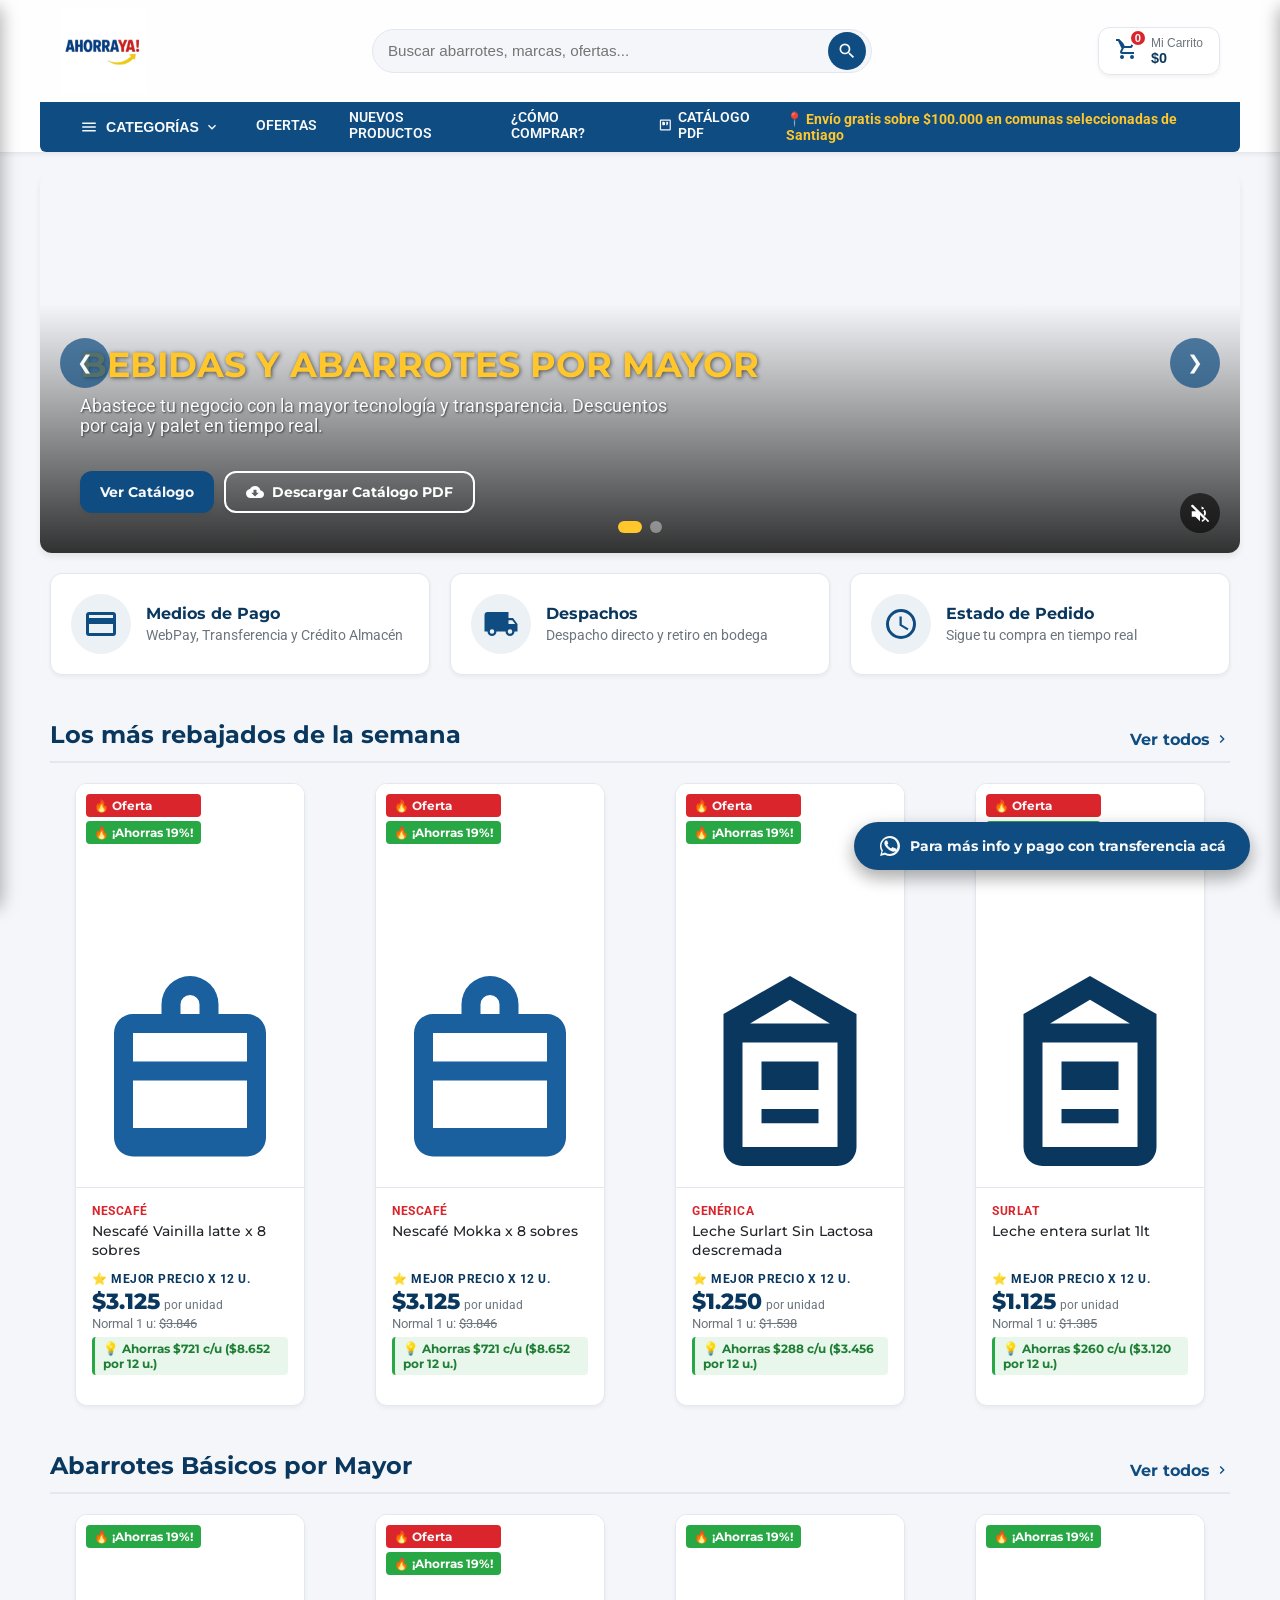
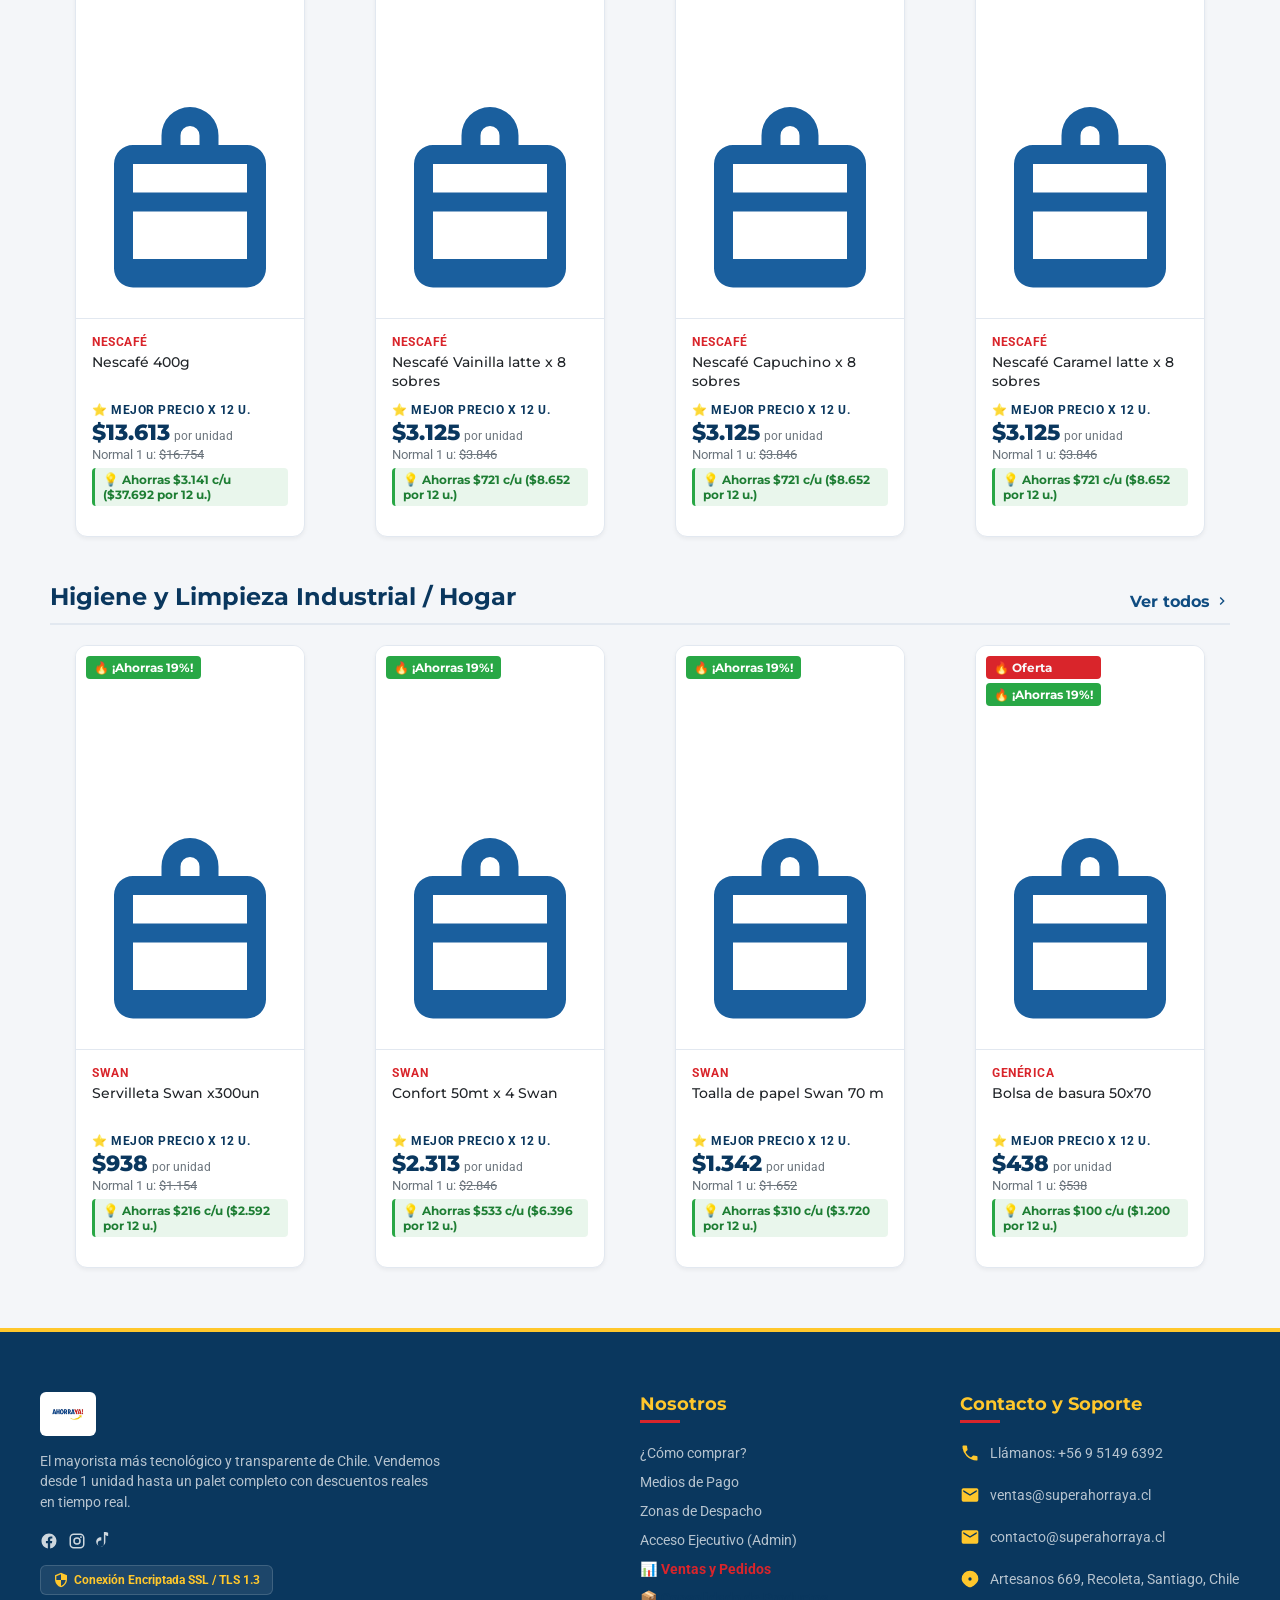
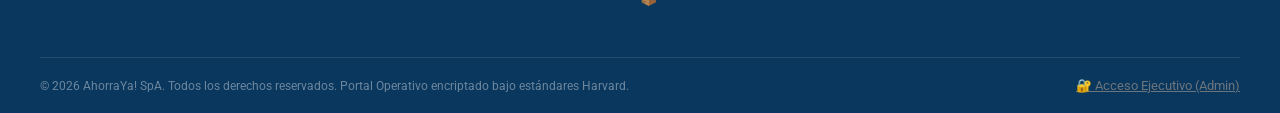
==== OneDrive - Falabella/Escritorio/ahorraya/index.html @ b7a32435 "Actualizacion AhorraYa: video sin sonido en loop, logo agrandado, 12 comunas definitivas, botones de" ====
<!DOCTYPE html>
<html lang="es">
<head>
    <meta charset="UTF-8">
    <meta name="viewport" content="width=device-width, initial-scale=1.0">
    <title>AhorraYa! - Abarrotes al por Mayor</title>
    <meta name="description" content="AhorraYa! Compra abarrotes por mayor en Chile. Desde una unidad hasta un palet con precios decrecientes automáticos. La forma más barata de abastecerte.">
    <!-- Google Fonts: Roboto & Montserrat -->
    <link rel="preconnect" href="https://fonts.googleapis.com">
    <link rel="preconnect" href="https://fonts.gstatic.com" crossorigin>
    <link href="https://fonts.googleapis.com/css2?family=Montserrat:wght@400;600;700;800&family=Roboto:wght@300;400;500;700&display=swap" rel="stylesheet">
    <!-- CSS Stylesheet -->
    <link rel="stylesheet" href="style.css">
</head>
<body>

    <!-- STICKY HEADER -->
    <header class="main-header" id="mainHeader">
        <div class="header-top-bar">
            <!-- Brand Logo -->
            <a href="#" class="logo-container" id="brandLogo">
                <img src="logo.jpg" alt="AhorraYa Logo" class="brand-logo">
            </a>

            <!-- Hamburger Menu for Mobile -->
            <button class="mobile-menu-btn" id="mobileMenuBtn" aria-label="Abrir menú de categorías">
                <svg viewBox="0 0 24 24" width="24" height="24">
                    <path fill="currentColor" d="M3,6H21V8H3V6M3,11H21V13H3V11M3,16H21V18H3V16Z" />
                </svg>
            </button>

            <!-- Search Bar -->
            <div class="search-container">
                <form id="searchForm" class="search-form" onsubmit="event.preventDefault();">
                    <input type="text" id="searchInput" class="search-input" placeholder="Buscar abarrotes, marcas, ofertas..." autocomplete="off">
                    <button type="button" id="clearSearchBtn" class="clear-search-btn" aria-label="Limpiar búsqueda" style="display: none;">
                        &times;
                    </button>
                    <button type="submit" class="search-btn" aria-label="Buscar">
                        <svg viewBox="0 0 24 24" width="20" height="20">
                            <path fill="currentColor" d="M9.5,3A6.5,6.5 0 0,1 16,9.5C16,11.11 15.41,12.59 14.44,13.73L14.71,14H15.5L20.5,19L19,20.5L14,15.5V14.71L13.73,14.44C12.59,15.41 11.11,16 9.5,16A6.5,6.5 0 0,1 3,9.5A6.5,6.5 0 0,1 9.5,3M9.5,5C7,5 5,7 5,9.5C5,12 7,14 9.5,14C12,14 14,12 14,9.5C14,7 12,5 9.5,5Z" />
                        </svg>
                    </button>
                </form>
            </div>

            <!-- Header Action Controls -->
            <div class="header-actions">
                <!-- Cart Widget -->
                <button class="cart-trigger-btn" id="cartTriggerBtn" aria-label="Ver carrito">
                    <div class="cart-icon-wrapper">
                        <svg viewBox="0 0 24 24" width="24" height="24">
                            <path fill="currentColor" d="M17,18A2,2 0 0,1 19,20A2,2 0 0,1 17,22A2,2 0 0,1 15,20A2,2 0 0,1 17,18M7,18A2,2 0 0,1 9,20A2,2 0 0,1 7,22A2,2 0 0,1 5,20A2,2 0 0,1 7,18M7.2,14.63L7.17,14.56L9,11H15.55C16.3,11 17,10.59 17.3,10L21.08,3.15L19.34,2.2L15.55,9H9.7L8.38,6.2L4.27,2H1V4H3L6.6,11.59L5.25,14.04C5.1,14.33 5,14.65 5,15A2,2 0 0,0 7,17H19V15H7.42C7.29,15 7.17,14.89 7.2,14.63Z" />
                        </svg>
                        <span class="cart-badge" id="cartBadge">0</span>
                    </div>
                    <div class="cart-info-text">
                        <span class="cart-label">Mi Carrito</span>
                        <span class="cart-total-header" id="cartTotalHeader">$0</span>
                    </div>
                </button>
            </div>
        </div>

        <!-- Desktop Navigation Bar -->
        <nav class="navigation-bar">
            <div class="nav-links">
                <!-- Dropdown Categories -->
                <div class="nav-dropdown" id="navDropdownCategories">
                    <button class="nav-dropdown-btn" id="categoriesMenuBtn">
                        <svg viewBox="0 0 24 24" width="18" height="18" style="margin-right: 8px;">
                            <path fill="currentColor" d="M3,6H21V8H3V6M3,11H21V13H3V11M3,16H21V18H3V16Z" />
                        </svg>
                        CATEGORÍAS
                        <svg viewBox="0 0 24 24" width="16" height="16" class="dropdown-chevron">
                            <path fill="currentColor" d="M7.41,8.58L12,13.17L16.59,8.58L18,10L12,16L6,10L7.41,8.58Z" />
                        </svg>
                    </button>
                    <!-- Floating Categories Menu -->
                    <div class="dropdown-content" id="categoriesDropdown">
                        <a href="#" data-category="all">Ver Todo</a>
                        <a href="#" data-category="abarrotes">Abarrotes Básicos</a>
                        <a href="#" data-category="liquidos">Bebidas y Líquidos</a>
                        <a href="#" data-category="limpieza">Limpieza e Higiene</a>
                        <a href="#" data-category="lacteos">Lácteos y Fiambrería</a>
                        <a href="#" data-category="conservas">Conservas y Salsas</a>
                    </div>
                </div>

                <a href="#" class="nav-link" id="navLinkOffers" data-view="offers">OFERTAS</a>
                <a href="#" class="nav-link" id="navLinkNew" data-view="new">NUEVOS PRODUCTOS</a>
                <a href="#" class="nav-link" id="navLinkHowToBuy">¿CÓMO COMPRAR?</a>
                <a href="catalogo ahorraya.pdf" class="nav-link" target="_blank" rel="noopener noreferrer" style="display: inline-flex; align-items: center; gap: 5px;">
                    <svg viewBox="0 0 24 24" width="16" height="16" fill="currentColor">
                        <path d="M19 3H5C3.9 3 3 3.9 3 5V19C3 20.1 3.9 21 5 21H19C20.1 21 21 20.1 21 19V5C21 3.9 20.1 3 19 3M19 19H5V5H19V19M11.5 12H8.5V11H10.5V10H8.5V7.5H11.5V12M15.5 10H14.5V11H15.5C16 11 16.5 10.5 16.5 10V7.5C16.5 7 16 6.5 15.5 6.5H13.5V12.5H15.5V10M7 6.5H9.5C10 6.5 10.5 7 10.5 7.5V12.5H7V6.5Z"/>
                    </svg>
                    CATÁLOGO PDF
                </a>
            </div>

            <!-- DYNAMIC EXECUTIVE ADMIN HEADER MENU -->
            <div class="admin-nav-group" id="adminNavGroup" style="display: none;">
                <a href="#" class="nav-link active" id="navLinkAdminOrders">📦 Ver Pedidos</a>
                <a href="#" class="nav-link" id="navLinkAdminSales">📈 Reportes de Ventas</a>
                <a href="#" class="nav-link" id="navLinkAdminConsolidated">📋 Consolidado de Productos</a>
                <button class="btn btn-secondary btn-outline-sm" id="btnHeaderAdminLogout" style="margin-left: 15px; font-size: 0.75rem; border: none; background-color: var(--color-secondary); color: white;">
                    Cerrar Sesión
                </button>
            </div>
 
            <div class="nav-extra-info" id="navExtraInfo" style="display: flex; align-items: center; gap: 15px;">
                <span>📍 Envío gratis sobre $100.000 en comunas seleccionadas de Santiago</span>
            </div>
        </nav>
    </header>

    <!-- MOBILE SIDEBAR CATEGORIES DRAWER -->
    <aside class="mobile-drawer" id="mobileDrawer">
        <div class="drawer-header">
            <h3>Navegación</h3>
            <button class="drawer-close-btn" id="mobileDrawerCloseBtn" aria-label="Cerrar menú">&times;</button>
        </div>
        
        <!-- Standard User Drawer Items -->
        <nav class="drawer-nav" id="drawerNavStandard">
            <!-- Dropdown Categories Menu -->
            <div class="drawer-dropdown">
                <button class="drawer-dropdown-btn" id="drawerCategoriesBtn">
                    CATEGORÍAS
                    <svg viewBox="0 0 24 24" width="16" height="16" class="dropdown-chevron">
                        <path fill="currentColor" d="M7.41,8.58L12,13.17L16.59,8.58L18,10L12,16L6,10L7.41,8.58Z" />
                    </svg>
                </button>
                <div class="drawer-dropdown-content" id="drawerCategoriesContent" style="display: none; flex-direction: column;">
                    <a href="#" data-category="all" class="drawer-item">Ver Todo el Catálogo</a>
                    <a href="#" data-category="abarrotes" class="drawer-item">Abarrotes Básicos</a>
                    <a href="#" data-category="liquidos" class="drawer-item">Bebidas y Líquidos</a>
                    <a href="#" data-category="limpieza" class="drawer-item">Limpieza e Higiene</a>
                    <a href="#" data-category="lacteos" class="drawer-item">Lácteos y Fiambrería</a>
                    <a href="#" data-category="conservas" class="drawer-item">Conservas y Salsas</a>
                </div>
            </div>
            
            <a href="#" class="drawer-item" id="mobileOffersLink">OFERTAS</a>
            <a href="#" class="drawer-item" id="mobileNewLink">NUEVOS PRODUCTOS</a>
            <a href="#" class="drawer-item" id="mobileHowToBuyLink">¿CÓMO COMPRAR?</a>
            <a href="catalogo ahorraya.pdf" class="drawer-item" target="_blank" rel="noopener noreferrer" style="display: flex; align-items: center; gap: 8px;">
                📕 CATÁLOGO PDF
            </a>
        </nav>

        <!-- Admin Executive Drawer Items (Hidden by default) -->
        <nav class="drawer-nav" id="drawerNavAdmin" style="display: none;">
            <div style="padding: 10px 20px; font-size: 0.8rem; font-weight: 700; color: var(--color-primary-light);">
                MODO EJECUTIVO DE VENTAS
            </div>
            <a href="#" class="drawer-item" id="mobileAdminOrdersLink">📦 Gestión de Pedidos</a>
            <a href="#" class="drawer-item" id="mobileAdminSalesLink">📈 Reportes de Ventas</a>
            <a href="#" class="drawer-item" id="mobileAdminConsolidatedLink">📋 Consolidado de Productos</a>
            <hr>
            <a href="#" class="drawer-item" id="mobileAdminLogoutLink" style="color: var(--color-secondary);">👋 Cerrar Sesión</a>
        </nav>
    </aside>
    <div class="drawer-overlay" id="drawerOverlay"></div>

    <!-- MAIN VIEW CONTAINER -->
    <main class="main-content" id="mainContent">

        <!-- 1. HOME VIEW -->
        <section class="view-section active" id="homeView">
            
            <!-- Banner Slider / Carousel -->
            <div class="carousel-container" id="homeCarousel">
                <div class="carousel-track" id="carouselTrack">
                    <!-- Slide 1 (Video Coca-Cola loops) -->
                    <div class="carousel-slide">
                        <video autoplay muted playsinline preload="metadata" class="carousel-video" style="width: 100%; height: 100%; object-fit: cover; display: block;">
                            <source src="cocavideo1.mp4" type="video/mp4">
                            Tu navegador no soporta reproducción de videos.
                        </video>
                        <button class="video-sound-toggle-btn" id="videoSoundToggle" aria-label="Activar Sonido" style="position: absolute; bottom: 20px; right: 20px; z-index: 15; background: rgba(0,0,0,0.6); color: white; border: none; border-radius: 50%; width: 40px; height: 40px; display: flex; align-items: center; justify-content: center; cursor: pointer; transition: var(--transition-fast);">
                            <!-- Mute icon (starts muted) -->
                            <svg id="soundToggleIcon" viewBox="0 0 24 24" width="22" height="22" fill="currentColor">
                                <path d="M3.27,3L2,4.27L7.73,10H3V16H7L12,21V14.27L16.25,18.53C15.58,19.04 14.83,19.46 14,19.7V21.77C15.38,21.44 16.63,20.78 17.68,18.95L20.73,22L22,20.73L4.27,3M14,3.23V5.29C14.93,5.57 15.79,6.06 16.55,6.7L15.06,8.19C14.57,7.88 14.05,7.63 13.5,7.47M16.5,12C16.5,11.23 16.19,10.54 15.69,10.03L17.18,8.54C18.04,9.45 18.5,10.67 18.5,12c0,1.25-.41,2.4-1.12,3.33L15.89,13.84C16.27,13.33 16.5,12.7 16.5,12Z"/>
                            </svg>
                        </button>
                        <div class="carousel-caption">
                            <h2>BEBIDAS Y ABARROTES POR MAYOR</h2>
                            <p>Abastece tu negocio con la mayor tecnología y transparencia. Descuentos por caja y palet en tiempo real.</p>
                            <div class="hero-actions" style="display: flex; gap: 10px; justify-content: center; margin-top: 15px; flex-wrap: wrap;">
                                <button class="btn btn-primary view-products-btn" data-category="all" style="margin: 0;">Ver Catálogo</button>
                                <a href="catalogo ahorraya.pdf" class="btn btn-secondary" target="_blank" rel="noopener noreferrer" style="margin: 0; background-color: transparent; border: 2px solid white; color: white; display: inline-flex; align-items: center; gap: 8px;">
                                    <svg viewBox="0 0 24 24" width="18" height="18" fill="currentColor">
                                        <path d="M19.35 10.04C18.67 6.59 15.64 4 12 4 9.11 4 6.6 5.64 5.35 8.04 2.34 8.36 0 10.91 0 14c0 3.31 2.69 6 6 6h13c2.76 0 5-2.24 5-5 0-2.64-2.05-4.78-4.65-4.96zM17 13l-5 5-5-5h3V9h4v4h3z"/>
                                    </svg>
                                    Descargar Catálogo PDF
                                </a>
                            </div>
                        </div>
                    </div>
                    <!-- Slide 2 -->
                    <div class="carousel-slide">
                        <img src="banner2.jpg" alt="Logística rápida para tu negocio" class="carousel-img" loading="lazy">
                        <div class="carousel-caption">
                            <h2>DESPACHO A TODA LA REGIÓN</h2>
                            <p>Envíos express en 24/48 horas directamente a tu almacén o domicilio.</p>
                            <button class="btn btn-secondary" id="infoDespachoBtn">Más Información</button>
                        </div>
                    </div>
                </div>
                <!-- Navigation Arrows -->
                <button class="carousel-arrow prev" id="carouselPrevBtn" aria-label="Imagen anterior">&#10094;</button>
                <button class="carousel-arrow next" id="carouselNextBtn" aria-label="Siguiente imagen">&#10095;</button>
                <!-- Indicators -->
                <div class="carousel-indicators" id="carouselIndicators">
                    <span class="indicator active" data-index="0"></span>
                    <span class="indicator" data-index="1"></span>
                </div>
            </div>

            <!-- Content Quick Info Blocks -->
            <div class="info-blocks-grid">
                <div class="info-card ripple" id="blockPayments">
                    <div class="info-card-icon">
                        <svg viewBox="0 0 24 24" width="36" height="36" fill="currentColor">
                            <path d="M20,8H4V6H20M20,18H4V12H20M20,4H4C2.89,4 2,4.89 2,6V18A2,2 0 0,0 4,20H20A2,2 0 0,0 22,18V6C22,4.89 21.1,4 20,4Z" />
                        </svg>
                    </div>
                    <div class="info-card-text">
                        <h4>Medios de Pago</h4>
                        <p>WebPay, Transferencia y Crédito Almacén</p>
                    </div>
                </div>
                
                <div class="info-card ripple" id="blockDelivery">
                    <div class="info-card-icon">
                        <svg viewBox="0 0 24 24" width="36" height="36" fill="currentColor">
                            <path d="M20,8H17V4H3C1.89,4 1,4.89 1,6V17H3A3,3 0 0,0 6,20A3,3 0 0,0 9,17H15A3,3 0 0,0 18,20A3,3 0 0,0 21,17H23V12L20,8M6,18.5A1.5,1.5 0 0,1 4.5,17A1.5,1.5 0 0,1 6,15.5A1.5,1.5 0 0,1 7.5,17A1.5,1.5 0 0,1 6,18.5M17,12V9.5H19.5L21.47,12H17M18,18.5A1.5,1.5 0 0,1 16.5,17A1.5,1.5 0 0,1 18,15.5A1.5,1.5 0 0,1 19.5,17A1.5,1.5 0 0,1 18,18.5Z" />
                        </svg>
                    </div>
                    <div class="info-card-text">
                        <h4>Despachos</h4>
                        <p>Despacho directo y retiro en bodega</p>
                    </div>
                </div>

                <div class="info-card ripple" id="blockOrderStatus">
                    <div class="info-card-icon">
                        <svg viewBox="0 0 24 24" width="36" height="36" fill="currentColor">
                            <path d="M12,2A10,10 0 0,0 2,12A10,10 0 0,0 12,22A10,10 0 0,0 22,12A10,10 0 0,0 12,2M12,4A8,8 0 0,1 20,12A8,8 0 0,1 12,20A8,8 0 0,1 4,12A8,8 0 0,1 12,4M12.5,7V12.25L17,14.92L16.25,16.15L11,13V7H12.5Z" />
                        </svg>
                    </div>
                    <div class="info-card-text">
                        <h4>Estado de Pedido</h4>
                        <p>Sigue tu compra en tiempo real</p>
                    </div>
                </div>
            </div>

            <!-- Campaign / Ofertas Section -->
            <section class="home-product-shelf" id="shelfOffers">
                <div class="shelf-header">
                    <div class="shelf-title">
                        <h2>Los más rebajados de la semana</h2>
                    </div>
                    <a href="#" class="btn-text-link view-all-link" data-filter="offers">
                        Ver todos
                        <svg viewBox="0 0 24 24" width="16" height="16"><path fill="currentColor" d="M8.59,16.58L13.17,12L8.59,7.41L10,6L16,12L10,18L8.59,16.58Z"/></svg>
                    </a>
                </div>
                <div class="product-grid" id="offersGrid">
                    <!-- Dynamic Product Cards -->
                </div>
            </section>

            <!-- Category 1 Shelf (Abarrotes Básicos) -->
            <section class="home-product-shelf" id="shelfAbarrotes">
                <div class="shelf-header">
                    <div class="shelf-title">
                        <h2>Abarrotes Básicos por Mayor</h2>
                    </div>
                    <a href="#" class="btn-text-link view-all-link" data-category="abarrotes">
                        Ver todos
                        <svg viewBox="0 0 24 24" width="16" height="16"><path fill="currentColor" d="M8.59,16.58L13.17,12L8.59,7.41L10,6L16,12L10,18L8.59,16.58Z"/></svg>
                    </a>
                </div>
                <div class="product-grid" id="abarrotesGrid">
                    <!-- Dynamic Product Cards -->
                </div>
            </section>

            <!-- Category 2 Shelf (Limpieza e Higiene) -->
            <section class="home-product-shelf" id="shelfLimpieza">
                <div class="shelf-header">
                    <div class="shelf-title">
                        <h2>Higiene y Limpieza Industrial / Hogar</h2>
                    </div>
                    <a href="#" class="btn-text-link view-all-link" data-category="limpieza">
                        Ver todos
                        <svg viewBox="0 0 24 24" width="16" height="16"><path fill="currentColor" d="M8.59,16.58L13.17,12L8.59,7.41L10,6L16,12L10,18L8.59,16.58Z"/></svg>
                    </a>
                </div>
                <div class="product-grid" id="limpiezaGrid">
                    <!-- Dynamic Product Cards -->
                </div>
            </section>
        </section>

        <!-- 2. PRODUCT LIST PAGE (PLP) VIEW -->
        <section class="view-section" id="plpView">
            <div class="plp-layout">
                <!-- Filters Sidebar -->
                <aside class="plp-sidebar" id="plpSidebar">
                    <div class="sidebar-header">
                        <h3>Filtros</h3>
                        <button class="btn btn-outline-sm" id="btnResetFilters">Limpiar Todo</button>
                    </div>

                    <!-- Filter Group: Availability -->
                    <div class="filter-group">
                        <button class="filter-group-header">
                            <span>Disponibilidad</span>
                            <svg class="chevron" viewBox="0 0 24 24" width="20" height="20"><path fill="currentColor" d="M7.41,8.58L12,13.17L16.59,8.58L18,10L12,16L6,10L7.41,8.58Z"/></svg>
                        </button>
                        <div class="filter-group-content">
                            <label class="filter-checkbox-label">
                                <input type="checkbox" name="availability" value="stock" checked>
                                <span class="checkbox-box"></span>
                                En Stock (Disponible Ya)
                            </label>
                            <label class="filter-checkbox-label">
                                <input type="checkbox" name="availability" value="order">
                                <span class="checkbox-box"></span>
                                Bajo Pedido (3-5 días)
                            </label>
                        </div>
                    </div>

                    <!-- Filter Group: Brand -->
                    <div class="filter-group">
                        <button class="filter-group-header">
                            <span>Marcas</span>
                            <svg class="chevron" viewBox="0 0 24 24" width="20" height="20"><path fill="currentColor" d="M7.41,8.58L12,13.17L16.59,8.58L18,10L12,16L6,10L7.41,8.58Z"/></svg>
                        </button>
                        <div class="filter-group-content" id="brandFiltersContainer">
                            <!-- Populated dynamically -->
                        </div>
                    </div>

                    <!-- Filter Group: Customer Type -->
                    <div class="filter-group">
                        <button class="filter-group-header">
                            <span>Tipo de Cliente</span>
                            <svg class="chevron" viewBox="0 0 24 24" width="20" height="20"><path fill="currentColor" d="M7.41,8.58L12,13.17L16.59,8.58L18,10L12,16L6,10L7.41,8.58Z"/></svg>
                        </button>
                        <div class="filter-group-content">
                            <label class="filter-checkbox-label">
                                <input type="checkbox" name="clientType" value="minorista" checked>
                                <span class="checkbox-box"></span>
                                Minorista / Almacén
                            </label>
                            <label class="filter-checkbox-label">
                                <input type="checkbox" name="clientType" value="mayorista" checked>
                                <span class="checkbox-box"></span>
                                Distribuidor / Mayorista
                            </label>
                        </div>
                    </div>

                    <!-- Filter Group: Product Type -->
                    <div class="filter-group">
                        <button class="filter-group-header">
                            <span>Tipo de Producto</span>
                            <svg class="chevron" viewBox="0 0 24 24" width="20" height="20"><path fill="currentColor" d="M7.41,8.58L12,13.17L16.59,8.58L18,10L12,16L6,10L7.41,8.58Z"/></svg>
                        </button>
                        <div class="filter-group-content">
                            <label class="filter-checkbox-label">
                                <input type="checkbox" name="productTypeFilter" value="Alimentos">
                                <span class="checkbox-box"></span>
                                Alimentos
                            </label>
                            <label class="filter-checkbox-label">
                                <input type="checkbox" name="productTypeFilter" value="Líquidos">
                                <span class="checkbox-box"></span>
                                Líquidos
                            </label>
                            <label class="filter-checkbox-label">
                                <input type="checkbox" name="productTypeFilter" value="Limpieza">
                                <span class="checkbox-box"></span>
                                Limpieza
                            </label>
                            <label class="filter-checkbox-label">
                                <input type="checkbox" name="productTypeFilter" value="Lácteos">
                                <span class="checkbox-box"></span>
                                Lácteos
                            </label>
                            <label class="filter-checkbox-label">
                                <input type="checkbox" name="productTypeFilter" value="Conservas">
                                <span class="checkbox-box"></span>
                                Conservas
                            </label>
                        </div>
                    </div>

                    <!-- Filter Group: Categories -->
                    <div class="filter-group">
                        <button class="filter-group-header">
                            <span>Categorías</span>
                            <svg class="chevron" viewBox="0 0 24 24" width="20" height="20"><path fill="currentColor" d="M7.41,8.58L12,13.17L16.59,8.58L18,10L12,16L6,10L7.41,8.58Z"/></svg>
                        </button>
                        <div class="filter-group-content">
                            <label class="filter-checkbox-label">
                                <input type="checkbox" name="categoryFilter" value="abarrotes">
                                <span class="checkbox-box"></span>
                                Abarrotes Básicos
                            </label>
                            <label class="filter-checkbox-label">
                                <input type="checkbox" name="categoryFilter" value="liquidos">
                                <span class="checkbox-box"></span>
                                Bebidas y Líquidos
                            </label>
                            <label class="filter-checkbox-label">
                                <input type="checkbox" name="categoryFilter" value="limpieza">
                                <span class="checkbox-box"></span>
                                Higiene y Limpieza
                            </label>
                            <label class="filter-checkbox-label">
                                <input type="checkbox" name="categoryFilter" value="lacteos">
                                <span class="checkbox-box"></span>
                                Lácteos y Fiambrería
                            </label>
                            <label class="filter-checkbox-label">
                                <input type="checkbox" name="categoryFilter" value="conservas">
                                <span class="checkbox-box"></span>
                                Conservas y Salsas
                            </label>
                        </div>
                    </div>
                </aside>

                <!-- Product Grid Content Area -->
                <div class="plp-content">
                    <div class="plp-title-bar">
                        <h2 id="plpTitle">Catálogo Completo</h2>
                        
                        <div class="plp-sorting-widgets">
                            <div class="sort-selector">
                                <button class="btn btn-outline-sm mobile-filter-trigger" id="mobileFilterTrigger" aria-label="Filtrar productos">
                                    <svg viewBox="0 0 24 24" width="20" height="20">
                                        <path fill="currentColor" d="M3 17v2h6v-2H3zM3 5v2h10V5H3zm10 16v-2h8v-2h-8v-2h-2v6h2zM7 9v2H3v2h4v2h2V9H7zm14 4v-2H11v2h10zm-6-4h2V7h4V5h-4V3h-2v6z" />
                                    </svg>
                                </button>
                                <div class="sort-select-wrapper" style="display: flex; align-items: center; gap: 8px;">
                                    <label for="sortBySelect">Ordenar Por</label>
                                    <select id="sortBySelect" class="sort-select">
                                        <option value="popularity">Más Vendidos</option>
                                        <option value="price-asc">Precio: Menor a Mayor</option>
                                        <option value="price-desc">Precio: Mayor a Menor</option>
                                        <option value="name-asc">Nombre: A - Z</option>
                                    </select>
                                </div>
                            </div>
                            <span class="product-count" id="productCount">Mostrando 0 productos</span>
                        </div>
                    </div>

                    <!-- Main grid of products on PLP -->
                    <div class="product-grid plp-grid" id="plpGrid">
                        <!-- Dynamic Product Cards -->
                    </div>
                    
                    <!-- Search feedback state when no results -->
                    <div class="no-results-state" id="noResultsState" style="display: none;">
                        <svg viewBox="0 0 24 24" width="80" height="80" fill="var(--color-text-muted)">
                            <path d="M15.5,14h-.79l-.28-.27C15.41,12.59,16,11.11,16,9.5A6.5,6.5,0,1,0,9.5,16c1.61,0,3.09-.59,4.23-1.57l.27.28v.79l5,4.99L20.49,19l-4.99-5Zm-6,0C7.01,14,5,11.99,5,9.5S7.01,5,9.5,5,14,7.01,14,9.5,11.99,14,9.5,14Z" />
                        </svg>
                        <h3>No encontramos resultados</h3>
                        <p>Intenta buscando con palabras clave similares o limpia los filtros activos.</p>
                        <button class="btn btn-primary" id="btnClearSearchAndFilters">Ver Todo el Catálogo</button>
                    </div>
                </div>
            </div>
        </section>

        <!-- 3. ADMIN LOGIN VIEW -->
        <section class="view-section" id="adminLoginView">
            <div class="login-wrapper">
                <div class="login-card">
                    <div class="login-header">
                        <svg viewBox="0 0 24 24" width="40" height="40" class="lock-icon">
                            <path fill="currentColor" d="M12,17A2,2 0 0,0 14,15C14,13.89 13.11,13 12,13A2,2 0 0,0 10,15C10,16.11 10.89,17 12,17M18 8H17V6A5,5 0 0,0 12 1A5,5 0 0,0 7 6V8H6A2,2 0 0,0 4 10V20A2,2 0 0,0 6 22H18A2,2 0 0,0 20 20V10A2,2 0 0,0 18 8M9 6A3,3 0 0,1 12 3A3,3 0 0,1 15 6V8H9V6Z"/>
                        </svg>
                        <h2>Acceso Administrativo</h2>
                        <p>Ingrese sus credenciales de ejecutivo de ventas de AhorraYa!</p>
                    </div>
                    
                    <form id="adminLoginForm">
                        <div class="form-group">
                            <label for="adminUser">Usuario</label>
                            <input type="text" id="adminUser" required placeholder="Usuario (Ej: ahorraya)" autocomplete="username">
                        </div>
                        <div class="form-group">
                            <label for="adminPass">Contraseña</label>
                            <input type="password" id="adminPass" required placeholder="••••••" autocomplete="current-password">
                        </div>
                        <div class="login-error-msg" id="loginErrorMsg" style="display: none;">
                            ❌ Credenciales inválidas. Intente nuevamente.
                        </div>
                        <button type="submit" class="btn btn-primary btn-block login-btn">Iniciar Sesión</button>
                        <button type="button" class="btn btn-block btn-back-home" style="margin-top: 10px; background-color: var(--color-bg-light); border: 1px solid var(--color-border); color: var(--color-text-dark);">
                            Volver a la Tienda
                        </button>
                    </form>
                </div>
            </div>
        </section>

        <!-- 4. ADMIN SEPARATE VIEW 1: ORDERS MANAGEMENT -->
        <section class="view-section" id="adminOrdersView">
            <div class="admin-container">
                <!-- Dashboard Header -->
                <div class="admin-topbar">
                    <div class="admin-title">
                        <h2>Portal Mayorista: Pedidos Recibidos</h2>
                        <span>Monitoreo de Órdenes y Logística de Clientes</span>
                    </div>
                    <div class="admin-user-widget">
                        <span class="user-badge">👤 Ejecutivo: <strong class="adminDisplayUser">ahorraya</strong></span>
                        <button class="btn btn-secondary btn-outline-sm btnAdminLogout" style="background-color: var(--color-secondary); color: white; border: none; font-size: 0.75rem;">
                            Cerrar Sesión
                        </button>
                    </div>
                </div>

                <!-- KPI Metric Cards Grid (Same styled KPIs inside each page for consistency) -->
                <div class="admin-kpis-grid">
                    <div class="kpi-card">
                        <div class="kpi-icon money">💵</div>
                        <div class="kpi-text">
                            <span class="kpi-label">Ingresos Totales (Neto)</span>
                            <h3 class="kpi-value kpiRevenue">$0</h3>
                        </div>
                    </div>
                    <div class="kpi-card">
                        <div class="kpi-icon orders">📦</div>
                        <div class="kpi-text">
                            <span class="kpi-label">Pedidos Recibidos</span>
                            <h3 class="kpi-value kpiOrdersCount">0</h3>
                        </div>
                    </div>
                    <div class="kpi-card">
                        <div class="kpi-icon average">📈</div>
                        <div class="kpi-text">
                            <span class="kpi-label">Ticket Promedio (AOV)</span>
                            <h3 class="kpi-value kpiTicketAverage">$0</h3>
                        </div>
                    </div>
                </div>

                <div class="pane-header-action" style="display: flex; justify-content: space-between; align-items: flex-end; flex-wrap: wrap; gap: 15px; margin-bottom: 15px;">
                    <div>
                        <h3>Registro Histórico de Pedidos</h3>
                        <p>Monitoreo en tiempo real del estado de preparación, despacho y entrega.</p>
                    </div>
                    <!-- Order Status Filter Toolbar -->
                    <div class="orders-filter-toolbar" id="ordersFilterToolbar">
                        <button class="filter-tab-btn active" data-status-filter="all">📦 Todos</button>
                        <button class="filter-tab-btn" data-status-filter="preparacion">⏳ En Preparación</button>
                        <button class="filter-tab-btn" data-status-filter="despachado">🚚 Despachados</button>
                        <button class="filter-tab-btn" data-status-filter="entregado">✅ Entregados</button>
                    </div>
                </div>
                
                <div class="table-responsive">
                    <table class="admin-table" id="adminOrdersTable">
                        <thead>
                            <tr>
                                <th>Fecha / Hora</th>
                                <th>ID Pedido</th>
                                <th>Cliente</th>
                                <th>RUT</th>
                                <th>Despacho</th>
                                <th>Total</th>
                                <th>Estado del Pedido</th>
                                <th>Acciones</th>
                            </tr>
                        </thead>
                        <tbody>
                            <!-- Loaded dynamically -->
                        </tbody>
                    </table>
                </div>
            </div>
        </section>

        <!-- 5. ADMIN SEPARATE VIEW 2: SALES ANALYTICS & CHARTS -->
        <section class="view-section" id="adminSalesView">
            <div class="admin-container">
                <!-- Dashboard Header -->
                <div class="admin-topbar">
                    <div class="admin-title">
                        <h2>Portal Mayorista: Reportes y Ventas</h2>
                        <span>Análisis de Facturación y Crecimiento Comercial</span>
                    </div>
                    <div class="admin-user-widget">
                        <span class="user-badge">👤 Ejecutivo: <strong class="adminDisplayUser">ahorraya</strong></span>
                        <button class="btn btn-secondary btn-outline-sm btnAdminLogout" style="background-color: var(--color-secondary); color: white; border: none; font-size: 0.75rem;">
                            Cerrar Sesión
                        </button>
                    </div>
                </div>

                <!-- KPI Metric Cards Grid -->
                <div class="admin-kpis-grid">
                    <div class="kpi-card">
                        <div class="kpi-icon money">💵</div>
                        <div class="kpi-text">
                            <span class="kpi-label">Ingresos Totales (Neto)</span>
                            <h3 class="kpi-value kpiRevenue">$0</h3>
                        </div>
                    </div>
                    <div class="kpi-card">
                        <div class="kpi-icon orders">📦</div>
                        <div class="kpi-text">
                            <span class="kpi-label">Pedidos Recibidos</span>
                            <h3 class="kpi-value kpiOrdersCount">0</h3>
                        </div>
                    </div>
                    <div class="kpi-card">
                        <div class="kpi-icon average">📈</div>
                        <div class="kpi-text">
                            <span class="kpi-label">Ticket Promedio (AOV)</span>
                            <h3 class="kpi-value kpiTicketAverage">$0</h3>
                        </div>
                    </div>
                </div>

                <div class="pane-header-action">
                    <div>
                        <h3>Análisis de Ventas por Período</h3>
                        <p>Visualización en tiempo real de facturación agrupada.</p>
                    </div>
                    <div class="pane-actions">
                        <div class="period-selector">
                            <button class="btn-period active" data-period="day">Diario</button>
                            <button class="btn-period" data-period="week">Semanal</button>
                            <button class="btn-period" data-period="month">Mensual</button>
                            <button class="btn-period" data-period="year">Anual</button>
                        </div>
                        <button class="btn btn-primary" id="btnExportExcel" style="font-size: 0.85rem; height: 36px; padding: 0 16px;">
                            📊 Descargar Reporte Excel (CSV)
                        </button>
                    </div>
                </div>

                <!-- Dynamic Visual Chart (CSS/SVG bars layout) -->
                <div class="chart-outer-container">
                    <h4 id="chartTitle">Ingresos Diarios de Ventas</h4>
                    <div class="chart-wrapper">
                        <div class="chart-y-axis">
                            <span class="axis-lbl" id="chartYMax">$2.0M</span>
                            <span class="axis-lbl" id="chartYMid">$1.0M</span>
                            <span class="axis-lbl">$0</span>
                        </div>
                        <div class="chart-bars-track" id="chartBarsTrack">
                            <!-- Dynamic bars filled by JS -->
                        </div>
                    </div>
                    <div class="chart-x-labels" id="chartXLabels">
                        <!-- X Labels filled by JS -->
                    </div>
                </div>

                <!-- Detailed Sales breakdown summary table -->
                <div class="table-responsive" style="margin-top: 30px;">
                    <table class="admin-table table-summary-sales" id="salesSummaryTable">
                        <thead>
                            <tr>
                                <th>Período</th>
                                <th>N° Operaciones</th>
                                <th>Productos Vendidos</th>
                                <th>Monto Recaudado</th>
                            </tr>
                        </thead>
                        <tbody>
                            <!-- Loaded dynamically -->
                        </tbody>
                    </table>
                </div>
            </div>
        </section>

        <!-- 6. ADMIN SEPARATE VIEW 3: CONSOLIDATED PRODUCTS -->
        <section class="view-section" id="adminConsolidatedView">
            <div class="admin-container">
                <!-- Dashboard Header -->
                <div class="admin-topbar">
                    <div class="admin-title">
                        <h2>Portal Mayorista: Consolidado de Productos</h2>
                        <span>Resumen de Demanda Total de Productos y Volúmenes de Venta</span>
                    </div>
                    <div class="admin-user-widget">
                        <span class="user-badge">👤 Ejecutivo: <strong class="adminDisplayUser">ahorraya</strong></span>
                        <button class="btn btn-secondary btn-outline-sm btnAdminLogout" style="background-color: var(--color-secondary); color: white; border: none; font-size: 0.75rem;">
                            Cerrar Sesión
                        </button>
                    </div>
                </div>

                <!-- KPI Metric Cards Grid -->
                <div class="admin-kpis-grid">
                    <div class="kpi-card">
                        <div class="kpi-icon money">📦</div>
                        <div class="kpi-text">
                            <span class="kpi-label">Productos Distintos Vendidos</span>
                            <h3 class="kpi-value" id="kpiConsolidatedDistinct">0</h3>
                        </div>
                    </div>
                    <div class="kpi-card">
                        <div class="kpi-icon orders">📊</div>
                        <div class="kpi-text">
                            <span class="kpi-label">Total Unidades Solicitadas</span>
                            <h3 class="kpi-value" id="kpiConsolidatedTotalUnits">0</h3>
                        </div>
                    </div>
                    <div class="kpi-card">
                        <div class="kpi-icon average">💵</div>
                        <div class="kpi-text">
                            <span class="kpi-label">Total Ingresos Consolidados</span>
                            <h3 class="kpi-value" id="kpiConsolidatedTotalRevenue">$0</h3>
                        </div>
                    </div>
                </div>

                <!-- Date & Picking Cutoff Toolbar -->
                <div class="pane-header-action" style="background: var(--color-bg-light); padding: 15px 20px; border-radius: var(--border-radius); border: 1px solid var(--color-border); margin-bottom: 20px; display: flex; align-items: center; justify-content: space-between; flex-wrap: wrap; gap: 15px;">
                    <div style="display: flex; align-items: center; gap: 12px; flex-wrap: wrap;">
                        <label for="consolidatedDateInput" style="font-weight: 700; font-size: 0.9rem; color: var(--color-primary-dark); display: flex; align-items: center; gap: 6px;">
                            📅 Fecha de Consolidado:
                        </label>
                        <input type="date" id="consolidatedDateInput" style="padding: 7px 12px; border: 1px solid var(--color-border); border-radius: var(--border-radius-sm); font-size: 0.88rem; font-weight: 600; color: var(--color-text-dark);">
                        <button class="btn btn-outline-sm" id="btnConsolidatedToday" style="font-size: 0.8rem; padding: 6px 12px;">📅 Hoy</button>
                        <button class="btn btn-outline-sm" id="btnConsolidatedAll" style="font-size: 0.8rem; padding: 6px 12px;">🌐 Histórico Total</button>
                    </div>

                    <div style="display: flex; align-items: center; gap: 10px; flex-wrap: wrap;">
                        <button class="btn btn-primary" id="btnGenerateDailyPicking" style="background: linear-gradient(135deg, #16a34a, #15803d); border: none; font-size: 0.85rem; padding: 9px 18px; font-weight: 700; box-shadow: var(--shadow-sm); display: inline-flex; align-items: center; gap: 8px;">
                            📦 Generar Consolidado Diario (Corte 20:00 hrs)
                        </button>
                    </div>
                </div>

                <!-- Active Filter Banner -->
                <div id="consolidatedBanner" style="display: flex; align-items: center; justify-content: space-between; padding: 12px 18px; background: #e0f2fe; border: 1px solid #7dd3fc; border-radius: var(--border-radius-sm); color: #0369a1; font-weight: 700; margin-bottom: 20px; font-size: 0.9rem;">
                    <span id="consolidatedBannerText">📋 Consolidado Diario de Picking: Ventas del día (Corte 20:00 hrs)</span>
                    <span id="consolidatedBannerSub" style="font-size: 0.8rem; font-weight: 500; opacity: 0.9;">Listo para proceso de armado en bodega</span>
                </div>

                <div class="pane-header-action">
                    <div>
                        <h3 id="consolidatedTitleText">Demanda Acumulada de Productos</h3>
                        <p id="consolidatedSubText">Resumen de unidades requeridas para picking y despacho.</p>
                    </div>
                    <div class="pane-actions" style="display: flex; gap: 10px; align-items: center; flex-wrap: wrap;">
                        <input type="text" id="consolidatedSearchInput" placeholder="🔍 Buscar por producto o marca..." style="padding: 8px 12px; border: 1px solid var(--color-border); border-radius: var(--border-radius-sm); font-size: 0.85rem; width: 230px;">
                        <button class="btn btn-secondary" id="btnExportConsolidatedExcel" style="font-size: 0.85rem; height: 36px; padding: 0 16px;">
                            📊 Exportar Consolidado Excel (CSV)
                        </button>
                    </div>
                </div>

                <div class="table-responsive">
                    <table class="admin-table" id="adminConsolidatedTable">
                        <thead>
                            <tr>
                                <th>Marca</th>
                                <th>Producto</th>
                                <th>Categoría</th>
                                <th>Unidades Totales</th>
                                <th>Formato Picking (Cajas / Un.)</th>
                                <th>N° Pedidos</th>
                                <th>Total Venta ($)</th>
                                <th>Estado Picking</th>
                            </tr>
                        </thead>
                        <tbody>
                            <!-- Loaded dynamically -->
                        </tbody>
                    </table>
                </div>
            </div>
        </section>
    </main>

    <!-- SHOPPING CART SIDE DRAWER -->
    <aside class="cart-drawer" id="cartDrawer">
        <div class="cart-drawer-header">
            <h3>Mi Carrito</h3>
            <span class="cart-drawer-count" id="cartDrawerCount">0 productos</span>
            <button class="drawer-close-btn" id="cartDrawerCloseBtn" aria-label="Cerrar carrito">&times;</button>
        </div>
        
        <!-- Cart Items List (Scrollable) -->
        <div class="cart-drawer-body" id="cartDrawerItems">
            <!-- Dynamic Cart Row items -->
            <div class="cart-empty-state" id="cartEmptyState">
                <svg viewBox="0 0 24 24" width="60" height="60" fill="currentColor">
                    <path d="M17,18A2,2 0 0,1 19,20A2,2 0 0,1 17,22A2,2 0 0,1 15,20A2,2 0 0,1 17,18M7,18A2,2 0 0,1 9,20A2,2 0 0,1 7,22A2,2 0 0,1 5,20A2,2 0 0,1 7,18M7.2,14.63L7.17,14.56L9,11H15.55C16.3,11 17,10.59 17.3,10L21.08,3.15L19.34,2.2L15.55,9H9.7L8.38,6.2L4.27,2H1V4H3L6.6,11.59L5.25,14.04C5.1,14.33 5,14.65 5,15A2,2 0 0,0 7,17H19V15H7.42C7.29,15 7.17,14.89 7.2,14.63Z" />
                </svg>
                <p>Tu carrito está vacío</p>
                <button class="btn btn-primary close-cart-and-browse">Comenzar a Comprar</button>
            </div>
        </div>
        
        <!-- Cart Summary & Checkout Footer -->
        <div class="cart-drawer-footer" id="cartDrawerFooter" style="display: none;">
            <div class="summary-row">
                <span>Subtotal</span>
                <span id="cartSubtotal">$0</span>
            </div>
            <div class="summary-row delivery-row">
                <span>Despacho</span>
                <span id="cartDeliveryCost" class="free-badge">Gratis</span>
            </div>
            <div class="summary-row total-row">
                <span>Total</span>
                <span id="cartTotal">$0</span>
            </div>
            
            <button class="btn btn-primary btn-block checkout-btn" id="btnCheckout">
                Proceder al Checkout (WhatsApp)
                <svg viewBox="0 0 24 24" width="18" height="18" style="margin-left: 8px; vertical-align: middle;">
                    <path fill="currentColor" d="M12.004 2C6.48 2 2 6.48 2 12.004c0 1.91.536 3.693 1.47 5.21L2 22l4.928-1.295a9.92 9.92 0 0 0 5.076 1.393c5.524 0 10.004-4.48 10.004-10.004C22.008 6.48 17.528 2 12.004 2zm.004 18.004c-1.657 0-3.21-.443-4.562-1.217l-.328-.188-3.066.804.819-2.991-.207-.33A7.954 7.954 0 0 1 3.5 12c0-4.41 3.589-8 8-8s8 3.59 8 8-3.59 8-8 8zm4.397-6.059c-.24-.12-1.423-.7-1.643-.78-.22-.08-.38-.12-.54.12-.16.24-.62.78-.76.94-.14.16-.28.18-.52.06a7.39 7.39 0 0 1-1.92-1.18c-.89-.793-1.49-1.77-1.66-2.07-.17-.3-.02-.46.13-.58.14-.11.3-.35.45-.53.15-.17.2-.29.3-.47.1-.19.05-.36-.02-.5-.07-.15-.62-1.5-.85-2.05-.23-.55-.48-.47-.66-.48h-.56c-.2 0-.52.07-.79.37-.27.3-1.03 1.01-1.03 2.47s1.07 2.87 1.22 3.07c.15.2 2.11 3.22 5.11 4.52.71.31 1.27.49 1.7.63.72.23 1.37.2 1.89.12.58-.08 1.78-.73 2.03-1.43.25-.7.25-1.29.17-1.42-.08-.13-.28-.21-.52-.33z" />
                </svg>
            </button>
        </div>
    </aside>
    <div class="cart-overlay" id="cartOverlay"></div>

    <!-- FLOATING WHATSAPP BUTTON -->
    <a href="https://wa.me/56951496392?text=Hola%2C%20quisiera%20coordinar%20mi%20pago%20con%20transferencia%20o%20hacer%20una%20consulta." 
       class="whatsapp-float-btn ripple" 
       target="_blank" 
       rel="noopener noreferrer" 
       aria-label="Contactar por WhatsApp">
        <svg viewBox="0 0 24 24" width="24" height="24">
            <path fill="currentColor" d="M12.004 2C6.48 2 2 6.48 2 12.004c0 1.91.536 3.693 1.47 5.21L2 22l4.928-1.295a9.92 9.92 0 0 0 5.076 1.393c5.524 0 10.004-4.48 10.004-10.004C22.008 6.48 17.528 2 12.004 2zm.004 18.004c-1.657 0-3.21-.443-4.562-1.217l-.328-.188-3.066.804.819-2.991-.207-.33A7.954 7.954 0 0 1 3.5 12c0-4.41 3.589-8 8-8s8 3.59 8 8-3.59 8-8 8zm4.397-6.059c-.24-.12-1.423-.7-1.643-.78-.22-.08-.38-.12-.54.12-.16.24-.62.78-.76.94-.14.16-.28.18-.52.06a7.39 7.39 0 0 1-1.92-1.18c-.89-.793-1.49-1.77-1.66-2.07-.17-.3-.02-.46.13-.58.14-.11.3-.35.45-.53.15-.17.2-.29.3-.47.1-.19.05-.36-.02-.5-.07-.15-.62-1.5-.85-2.05-.23-.55-.48-.47-.66-.48h-.56c-.2 0-.52.07-.79.37-.27.3-1.03 1.01-1.03 2.47s1.07 2.87 1.22 3.07c.15.2 2.11 3.22 5.11 4.52.71.31 1.27.49 1.7.63.72.23 1.37.2 1.89.12.58-.08 1.78-.73 2.03-1.43.25-.7.25-1.29.17-1.42-.08-.13-.28-.21-.52-.33z" />
        </svg>
        <span>Para más info y pago con transferencia acá</span>
    </a>

    <!-- SITE FOOTER -->
    <footer class="site-footer">
        <div class="footer-main-grid">
            <!-- Brand Section -->
            <div class="footer-col brand-col">
                <img src="logo.jpg" alt="AhorraYa Logo" class="footer-logo">
                <p>El mayorista más tecnológico y transparente de Chile. Vendemos desde 1 unidad hasta un palet completo con descuentos reales en tiempo real.</p>
                <div class="footer-social-links" style="display: flex; gap: 10px; margin: 15px 0;">
                    <a href="https://www.facebook.com/profile.php?id=61581413141100&amp;sk=reels_tab" target="_blank" rel="noopener noreferrer" class="social-nav-link" aria-label="Facebook">
                        <svg viewBox="0 0 24 24" width="18" height="18" fill="currentColor">
                            <path d="M12 2.04C6.5 2.04 2 6.53 2 12.06C2 17.06 5.66 21.21 10.44 21.96V14.96H7.9V12.06H10.44V9.85C10.44 7.34 11.93 5.96 14.22 5.96C15.31 5.96 16.45 6.15 16.45 6.15V8.62H15.19C13.95 8.62 13.56 9.39 13.56 10.18V12.06H16.34L15.89 14.96H13.56V21.96A10 10 0 0 0 22 12.06C22 6.53 17.5 2.04 12 2.04Z"/>
                        </svg>
                    </a>
                    <a href="https://www.instagram.com/supermercadoahorraya?igsh=MXJzMm43anNlZDczZA==" target="_blank" rel="noopener noreferrer" class="social-nav-link" aria-label="Instagram">
                        <svg viewBox="0 0 24 24" width="18" height="18" fill="currentColor">
                            <path d="M7.8,2H16.2C19.4,2 22,4.6 22,7.8V16.2A5.8,5.8 0 0,1 16.2,22H7.8C4.6,22 2,19.4 2,16.2V7.8A5.8,5.8 0 0,1 7.8,2M7.6,4A3.6,3.6 0 0,0 4,7.6V16.4A3.6,3.6 0 0,0 7.6,20H16.4A3.6,3.6 0 0,0 20,16.4V7.6A3.6,3.6 0 0,0 16.4,4H7.6M12,7A5,5 0 0,1 17,12A5,5 0 0,1 12,17A5,5 0 0,1 7,12A5,5 0 0,1 12,7M12,9A3,3 0 0,0 9,12A3,3 0 0,0 12,15A3,3 0 0,0 15,12A3,3 0 0,0 12,9M17.25,5.5A1.25,1.25 0 0,1 18.5,6.75A1.25,1.25 0 0,1 17.25,8A1.25,1.25 0 0,1 16,6.75A1.25,1.25 0 0,1 17.25,5.5Z"/>
                        </svg>
                    </a>
                    <a href="https://www.tiktok.com/@supermercadoahorraya" target="_blank" rel="noopener noreferrer" class="social-nav-link" aria-label="TikTok">
                        <svg viewBox="0 0 24 24" width="18" height="18" fill="currentColor">
                            <path d="M12.525.02c1.31 0 2.57.37 3.66 1.05v4.2a6.37 6.37 0 0 1-3.66-1.12v8.94c0 3.39-2.75 6.13-6.13 6.13a6.13 6.13 0 0 1-6.13-6.13c0-3.38 2.75-6.13 6.13-6.13.23 0 .46.01.68.04V11.2c-.22-.02-.45-.03-.68-.03a4.13 4.13 0 0 0-4.13 4.13c0 2.28 1.85 4.13 4.13 4.13a4.13 4.13 0 0 0 4.13-4.13V0h5.02z"/>
                        </svg>
                    </a>
                </div>
                <div class="cyber-badge">
                    <svg viewBox="0 0 24 24" width="16" height="16" style="vertical-align: middle; margin-right: 5px;">
                        <path fill="currentColor" d="M12,12H19C18.47,16.11 15.72,19.78 12,20.92V12H5V6.3L12,3.19M12,1L3,5V11C3,16.55 6.84,21.74 12,23C17.16,21.74 21,16.55 21,11V5L12,1Z" />
                    </svg>
                    Conexión Encriptada SSL / TLS 1.3
                </div>
            </div>

            <!-- Links Sections -->
            <div class="footer-col">
                <h3>Nosotros</h3>
                <ul>
                    <li><a href="#" class="btn-how-to-buy-trigger">¿Cómo comprar?</a></li>
                    <li><a href="#" id="footerLinkPayments">Medios de Pago</a></li>
                    <li><a href="#" id="footerLinkDelivery">Zonas de Despacho</a></li>
                    <li><a href="#" id="footerLinkAdmin">Acceso Ejecutivo (Admin)</a></li>
                    <li><a href="#" id="footerLinkAdminVentas" style="font-weight: 700; color: var(--color-secondary);">📊 Ventas y Pedidos</a></li>
                    <li><a href="#" id="footerLinkAdminConsolidado" style="font-weight: 700; color: var(--color-primary-dark);">📦 Consolidado de Productos</a></li>
                </ul>
            </div>

            <!-- Contact & Action Section -->
            <div class="footer-col contact-col">
                <h3>Contacto y Soporte</h3>
                <ul class="contact-links">
                    <li>
                        <a href="tel:+56951496392" class="contact-item">
                            <span class="icon">
                                <svg viewBox="0 0 24 24" width="20" height="20"><path fill="currentColor" d="M6.62,10.79C8.06,13.62 10.38,15.94 13.21,17.38L15.41,15.18C15.69,14.9 16.08,14.82 16.43,14.93C17.55,15.3 18.75,15.5 20,15.5A1,1 0 0,1 21,16.5V20A1,1 0 0,1 20,21A17,17 0 0,1 3,4A1,1 0 0,1 4,3H7.5A1,1 0 0,1 8.5,4C8.5,5.25 8.7,6.45 9.07,7.57C9.18,7.92 9.1,8.31 8.82,8.59L6.62,10.79Z"/></svg>
                            </span>
                            <span>Llámanos: +56 9 5149 6392</span>
                        </a>
                    </li>
                    <li>
                        <a href="mailto:ventas@superahorraya.cl" class="contact-item">
                            <span class="icon">
                                <svg viewBox="0 0 24 24" width="20" height="20"><path fill="currentColor" d="M20,4H4C2.89,4 2,4.89 2,6V18A2,2 0 0,0 4,20H20A2,2 0 0,0 22,18V6C22,4.89 21.1,4 20,4M20,8L12,13L4,8V6L12,11L20,6V8Z"/></svg>
                            </span>
                            <span>ventas@superahorraya.cl</span>
                        </a>
                    </li>
                    <li>
                        <a href="mailto:contacto@superahorraya.cl" class="contact-item">
                            <span class="icon">
                                <svg viewBox="0 0 24 24" width="20" height="20"><path fill="currentColor" d="M20,4H4C2.89,4 2,4.89 2,6V18A2,2 0 0,0 4,20H20A2,2 0 0,0 22,18V6C22,4.89 21.1,4 20,4M20,8L12,13L4,8V6L12,11L20,6V8Z"/></svg>
                            </span>
                            <span>contacto@superahorraya.cl</span>
                        </a>
                    </li>
                    <li>
                        <a href="https://maps.google.com/?q=Artesanos+669,+Recoleta,+Santiago" target="_blank" rel="noopener noreferrer" id="footerAddressBtn" class="contact-item">
                            <span class="icon">
                                <svg viewBox="0 0 24 24" width="20" height="20"><path fill="currentColor" d="M12,2A10,10 0 0,0 2,12C2,16.58 9,22 12,22C15,22 22,16.58 22,12A10,10 0 0,0 12,2M12,14A2,2 0 1,1 14,12A2,2 0 0,1 12,14Z"/></svg>
                            </span>
                            <span>Artesanos 669, Recoleta, Santiago, Chile</span>
                        </a>
                    </li>
                </ul>
            </div>
        </div>

        <div class="footer-bottom" style="display: flex; justify-content: space-between; align-items: center; flex-wrap: wrap; gap: 10px;">
            <p>&copy; 2026 AhorraYa! SpA. Todos los derechos reservados. Portal Operativo encriptado bajo estándares Harvard.</p>
            <a href="#" id="footerLinkAdminBottom" style="font-size: 0.8rem; color: var(--color-text-muted); text-decoration: underline; transition: var(--transition-fast);">🔐 Acceso Ejecutivo (Admin)</a>
        </div>
    </footer>

    <!-- ================= MODALS ================= -->

    <!-- Modal 1: ¿Cómo Comprar? -->
    <div class="modal-overlay" id="modalHowToBuy">
        <div class="modal-card">
            <div class="modal-header">
                <h3>¿Cómo Comprar en AhorraYa!?</h3>
                <button class="modal-close-btn">&times;</button>
            </div>
            <div class="modal-body">
                <ol class="how-to-steps">
                    <li>
                        <div class="step-num">1</div>
                        <div class="step-text">
                            <strong>Navega y Elige:</strong> Explora nuestras categorías y agrega productos a tu carrito.
                        </div>
                    </li>
                    <li>
                        <div class="step-num">2</div>
                        <div class="step-text">
                            <strong>Ahorra por Volumen:</strong> Ajusta las cantidades. Verás cómo el precio unitario baja automáticamente al alcanzar 12 unidades (Caja) o 24 unidades (Palet).
                        </div>
                    </li>
                    <li>
                        <div class="step-num">3</div>
                        <div class="step-text">
                            <strong>Checkout WhatsApp:</strong> Haz clic en "Proceder al Checkout". Completa tus datos de envío y el sistema formateará tu pedido completo en un mensaje de WhatsApp y registrará tu orden en nuestro panel de control.
                        </div>
                    </li>
                </ol>
                <div class="modal-alert-box">
                    💡 <strong>Tip Comercial:</strong> Consigue despacho gratis en compras totales superiores a $100.000.
                </div>
                
                <div style="margin-top: 20px; border-top: 1px solid var(--color-border); padding-top: 15px;">
                    <strong style="color: var(--color-primary-dark); display: block; margin-bottom: 6px;">📍 Sala de Ventas y Retiros:</strong>
                    <p style="font-size: 0.85rem; color: var(--color-text-muted); margin-bottom: 10px; line-height: 1.4;">
                        Artesanos 669, Recoleta, Región Metropolitana, Santiago.
                    </p>
                    <iframe 
                        src="https://maps.google.com/maps?q=Artesanos%20669,%20Recoleta,%20Chile&t=&z=15&ie=UTF8&iwloc=&output=embed" 
                        width="100%" 
                        height="220" 
                        style="border:0; border-radius: var(--border-radius); box-shadow: var(--shadow-sm);" 
                        allowfullscreen="" 
                        loading="lazy" 
                        referrerpolicy="no-referrer-when-downgrade">
                    </iframe>
                </div>
            </div>
            <div class="modal-footer">
                <button class="btn btn-primary modal-close-action">Entendido</button>
            </div>
        </div>
    </div>

    <!-- Modal 2: Medios de Pago -->
    <div class="modal-overlay" id="modalPayments">
        <div class="modal-card">
            <div class="modal-header">
                <h3>Medios de Pago Soportados</h3>
                <button class="modal-close-btn">&times;</button>
            </div>
            <div class="modal-body">
                <div class="payment-methods-grid">
                    <div class="payment-method-item">
                        <div class="pay-icon">💳</div>
                        <strong>Tarjeta de Débito / Crédito</strong>
                        <p>Transacciones seguras procesadas vía WebPay Plus.</p>
                    </div>
                    <div class="payment-method-item">
                        <div class="pay-icon">🏦</div>
                        <strong>Transferencia Electrónica</strong>
                        <p>Transfiere directo a nuestra cuenta corriente para un despacho ultra veloz.</p>
                    </div>
                    <div class="payment-method-item">
                        <div class="pay-icon">🤝</div>
                        <strong>Crédito Almacén</strong>
                        <p>Línea de crédito exclusiva para clientes frecuentes con facturación a 30 días (Sujeto a evaluación comercial).</p>
                    </div>
                </div>
            </div>
            <div class="modal-footer">
                <button class="btn btn-primary modal-close-action">Cerrar</button>
            </div>
        </div>
    </div>

    <!-- Modal 3: Despachos y Logística -->
    <div class="modal-overlay" id="modalDelivery">
        <div class="modal-card">
            <div class="modal-header">
                <h3>Zonas y Condiciones de Despacho</h3>
                <button class="modal-close-btn">&times;</button>
            </div>
            <div class="modal-body">
                <p>Nuestra red logística está optimizada para el movimiento de abarrotes en las 12 comunas habilitadas de Santiago (<strong>Estación Central, Maipú, Santiago, Recoleta, Providencia, Las Condes, Vitacura, La Reina, Conchalí, San Miguel, Lo Barnechea y Huechuraba</strong>):</p>
                <table class="delivery-table">
                    <thead>
                        <tr>
                            <th>Zona</th>
                            <th>Tiempo de Entrega</th>
                            <th>Costo</th>
                        </tr>
                    </thead>
                    <tbody>
                        <tr>
                            <td>Comunas Habilitadas de Santiago</td>
                            <td>24 - 48 Horas Hábiles</td>
                            <td>Gratis > $100.000 / $3.990 menor valor</td>
                        </tr>
                        <tr>
                            <td>Retiro en Sala de Ventas (Recoleta)</td>
                            <td>Mismo día (Listo en 2 horas)</td>
                            <td>Siempre Gratis</td>
                        </tr>
                    </tbody>
                </table>
                <div class="modal-alert-box warning-alert">
                    ⚠️ <strong>Información importante:</strong> Los despachos de pallets requieren que la zona de descarga cuente con accesibilidad para camiones planos y transpaleta.
                </div>
            </div>
            <div class="modal-footer">
                <button class="btn btn-primary modal-close-action">Cerrar</button>
            </div>
        </div>
    </div>

    <!-- Modal 4: Estado del Pedido -->
    <div class="modal-overlay" id="modalOrderStatus">
        <div class="modal-card">
            <div class="modal-header">
                <h3>Seguimiento de Pedido</h3>
                <button class="modal-close-btn">&times;</button>
            </div>
            <div class="modal-body">
                <p>Ingresa el código de pedido proporcionado por tu ejecutivo para conocer su estado:</p>
                <div class="tracking-input-wrapper">
                    <input type="text" placeholder="Ej: AY-98328-2026" class="tracking-input" id="trackingInput">
                    <button class="btn btn-primary" id="btnTrackOrder">Buscar Pedido</button>
                </div>
                <div id="trackingResult" class="tracking-result-box" style="display: none;">
                    <!-- Result filled dynamically -->
                </div>
            </div>
            <div class="modal-footer">
                <button class="btn btn-secondary modal-close-action">Volver</button>
            </div>
        </div>
    </div>

    <!-- Modal 5: Checkout Form (Generate WhatsApp order) -->
    <div class="modal-overlay" id="modalCheckout">
        <div class="modal-card">
            <div class="modal-header">
                <h3>Finalizar Compra</h3>
                <button class="modal-close-btn">&times;</button>
            </div>
            <form id="checkoutForm" onsubmit="event.preventDefault();">
                <div class="modal-body">
                    <p style="margin-bottom: 20px; color: #64748B;">Selecciona tu medio de pago y completa tus datos para procesar tu orden.</p>
                    
                    <label style="font-weight: 700; font-size: 0.9rem; display: block; margin-bottom: 10px; color: var(--color-primary-dark);">1. Método de Pago *</label>
                    <div class="payment-selection-cards">
                        <!-- WebPay Card (Hidden temporarily until connected) -->
                        <div class="payment-card" data-value="webpay" id="paymentCardWebpay" style="display: none;">
                            <svg viewBox="0 0 24 24" width="30" height="30" fill="currentColor">
                                <path d="M20,4H4C2.89,4 2,4.89 2,6V18A2,2 0 0,0 4,20H20A2,2 0 0,0 22,18V6C22,4.89 21.1,4 20,4M20,18H4V12H20V18M20,8H4V6H20V8Z"/>
                            </svg>
                            <span style="font-weight: 700; font-size: 0.9rem;">Tarjeta WebPay</span>
                            <span style="font-size: 0.7rem; color: #64748B;">Débito / Crédito</span>
                        </div>
                        
                        <!-- Transferencia Card (Active) -->
                        <div class="payment-card active" data-value="transferencia" id="paymentCardTransferencia">
                            <svg viewBox="0 0 24 24" width="30" height="30" fill="currentColor">
                                <path d="M12.004 2C6.48 2 2 6.48 2 12.004c0 1.91.536 3.693 1.47 5.21L2 22l4.928-1.295a9.92 9.92 0 0 0 5.076 1.393c5.524 0 10.004-4.48 10.004-10.004C22.008 6.48 17.528 2 12.004 2z"/>
                            </svg>
                            <span style="font-weight: 700; font-size: 0.9rem;">Transferencia</span>
                            <span style="font-size: 0.7rem; color: #64748B;">WhatsApp directo</span>
                        </div>
                    </div>
                    
                    <input type="hidden" id="checkPayment" value="transferencia">
                    
                    <label style="font-weight: 700; font-size: 0.9rem; display: block; margin-bottom: 10px; color: var(--color-primary-dark);">2. Datos de Despacho y Contacto</label>
                    
                    <div class="form-grid">
                        <div class="form-group">
                            <label for="checkName">Nombre Completo *</label>
                            <input type="text" id="checkName" required placeholder="Ej: Juan Pérez">
                        </div>
                        <div class="form-group">
                            <label for="checkRut">RUT (Empresa o Personal) *</label>
                            <input type="text" id="checkRut" required placeholder="Ej: 77.777.777-7">
                        </div>
                        <div class="form-group">
                            <label for="checkPhone">Teléfono de Contacto *</label>
                            <input type="tel" id="checkPhone" required placeholder="Ej: +56 9 3130 9393" value="+56 9 ">
                        </div>
                        <div class="form-group">
                            <label for="checkEmail">Correo Electrónico *</label>
                            <input type="email" id="checkEmail" required placeholder="Ej: juan@miempresa.cl">
                        </div>
                        <div class="form-group full-width">
                            <label for="checkMethod">Método de Despacho *</label>
                            <select id="checkMethod" required>
                                <option value="domicilio">Despacho a Domicilio ($3.990 / Gratis sobre $100.000)</option>
                                <option value="retiro">Retiro en Sala de Ventas Recoleta (Gratis)</option>
                            </select>
                        </div>
                        <div class="form-group full-width">
                            <label for="checkCommune">Comuna de Despacho *</label>
                            <select id="checkCommune" required>
                                <option value="">-- Selecciona tu Comuna de Despacho * --</option>
                                <option value="Conchalí">Conchalí (Cobertura Directa)</option>
                                <option value="Estación Central">Estación Central (Cobertura Directa)</option>
                                <option value="Huechuraba">Huechuraba (Cobertura Directa)</option>
                                <option value="La Reina">La Reina (Cobertura Directa)</option>
                                <option value="Las Condes">Las Condes (Cobertura Directa)</option>
                                <option value="Lo Barnechea">Lo Barnechea (Cobertura Directa)</option>
                                <option value="Maipú">Maipú (Cobertura Directa)</option>
                                <option value="Providencia">Providencia (Cobertura Directa)</option>
                                <option value="Recoleta">Recoleta (Cobertura Directa)</option>
                                <option value="San Miguel">San Miguel (Cobertura Directa)</option>
                                <option value="Santiago">Santiago (Cobertura Directa)</option>
                                <option value="Santiago Centro">Santiago Centro (Cobertura Directa)</option>
                                <option value="Vitacura">Vitacura (Cobertura Directa)</option>
                                <option value="OTRA">Otra Comuna (Fuera de Cobertura)</option>
                            </select>
                        </div>
                        <div class="form-group full-width">
                            <label for="checkAddress">Dirección Exacta de Despacho *</label>
                            <input type="text" id="checkAddress" required placeholder="Ej: Artesanos 669, Depto 402">
                        </div>
                        <div class="form-group full-width" id="communeRestrictionWrapper" style="display: none;">
                            <div id="communeRestrictionAlert" style="padding: 12px 14px; background-color: #fef2f2; border: 1px solid #fca5a5; border-radius: var(--border-radius-sm); font-size: 0.84rem; color: #991b1b; line-height: 1.4;">
                                🚫 <strong>Comuna fuera de zona de despacho:</strong> Nuestra red logística a domicilio actualmente abarca las comunas de <strong>Estación Central, Maipú, Santiago, Recoleta, Providencia, Las Condes, Vitacura, La Reina, Conchalí, San Miguel, Lo Barnechea y Huechuraba</strong>.<br>Para continuar con tu compra, puedes seleccionar la modalidad <strong>'Retiro en Sala de Ventas Recoleta (Gratis)'</strong> o seleccionar una comuna dentro de la zona de cobertura.
                            </div>
                        </div>
                    </div>

                    <label style="font-weight: 700; font-size: 0.9rem; display: block; margin-top: 20px; margin-bottom: 10px; color: var(--color-primary-dark);">3. Documento Tributario *</label>
                    
                    <div class="doc-type-selection" style="display: flex; gap: 15px; margin-bottom: 15px; flex-wrap: wrap;">
                        <label style="display: flex; align-items: center; gap: 8px; cursor: pointer; font-weight: 600; font-size: 0.9rem; background: var(--color-bg-light); padding: 10px 16px; border-radius: var(--border-radius-sm); border: 1px solid var(--color-border); flex: 1; min-width: 180px;">
                            <input type="radio" name="checkDocType" value="boleta" checked style="accent-color: var(--color-primary);">
                            🧾 Boleta Electrónica
                        </label>
                        <label style="display: flex; align-items: center; gap: 8px; cursor: pointer; font-weight: 600; font-size: 0.9rem; background: var(--color-bg-light); padding: 10px 16px; border-radius: var(--border-radius-sm); border: 1px solid var(--color-border); flex: 1; min-width: 180px;">
                            <input type="radio" name="checkDocType" value="factura" style="accent-color: var(--color-primary);">
                            🏢 Factura Electrónica (SII)
                        </label>
                    </div>

                    <!-- Dynamic SII Factura Fields -->
                    <div id="facturaFormSection" style="display: none; background: #f8fafc; padding: 15px; border-radius: var(--border-radius-sm); border: 1px solid var(--color-border); margin-bottom: 15px;">
                        <h4 style="font-size: 0.85rem; color: var(--color-primary-dark); margin-bottom: 12px; font-weight: 700;">📋 Datos de Facturación SII (Chile)</h4>
                        <div class="form-grid">
                            <div class="form-group">
                                <label for="facturaRazonSocial">Razón Social Empresa *</label>
                                <input type="text" id="facturaRazonSocial" placeholder="Ej: Comercializadora San Francisco SpA">
                            </div>
                            <div class="form-group">
                                <label for="facturaRut">RUT Empresa *</label>
                                <input type="text" id="facturaRut" placeholder="Ej: 76.543.210-K">
                            </div>
                            <div class="form-group">
                                <label for="facturaGiro">Giro Comercial *</label>
                                <input type="text" id="facturaGiro" placeholder="Ej: Venta al por mayor de abarrotes">
                            </div>
                            <div class="form-group">
                                <label for="facturaEmailDTE">Email para Factura (DTE) *</label>
                                <input type="email" id="facturaEmailDTE" placeholder="Ej: facturacion@miempresa.cl">
                            </div>
                            <div class="form-group">
                                <label for="facturaDireccion">Dirección Tributaria *</label>
                                <input type="text" id="facturaDireccion" placeholder="Ej: Av. Providencia 1234, Of 501">
                            </div>
                            <div class="form-group">
                                <label for="facturaComuna">Comuna Tributaria *</label>
                                <input type="text" id="facturaComuna" placeholder="Ej: Providencia">
                            </div>
                        </div>
                    </div>
                </div>
                <div class="modal-footer">
                    <button type="button" class="btn btn-secondary modal-close-action">Cancelar</button>
                    <button type="submit" class="btn btn-primary" id="btnConfirmSendWhatsApp">
                        Confirmar y Enviar a WhatsApp
                    </button>
                </div>
            </form>
        </div>
    </div>

    <!-- Modal 6: Google Maps Mock Address -->
    <div class="modal-overlay" id="modalMap">
        <div class="modal-card">
            <div class="modal-header">
                <h3>Nuestra Ubicación</h3>
                <button class="modal-close-btn">&times;</button>
            </div>
            <div class="modal-body">
                <iframe 
                    src="https://maps.google.com/maps?q=Artesanos%20669,%20Recoleta,%20Chile&t=&z=15&ie=UTF8&iwloc=&output=embed" 
                    width="100%" 
                    height="250" 
                    style="border:0; border-radius: var(--border-radius); box-shadow: var(--shadow-sm); margin-bottom: 15px;" 
                    allowfullscreen="" 
                    loading="lazy" 
                    referrerpolicy="no-referrer-when-downgrade">
                </iframe>
                <div class="map-details">
                    <strong>Dirección Central:</strong> Artesanos 669, Recoleta, Región Metropolitana.
                    <br>
                    <strong>Horario:</strong> Lunes a Viernes 08:30 a 18:30 Hrs. Sábados 09:00 a 14:00 Hrs.
                </div>
            </div>
            <div class="modal-footer">
                <a href="https://maps.google.com/?q=Artesanos+669,+Recoleta,+Santiago" target="_blank" rel="noopener noreferrer" class="btn btn-primary">
                    Abrir en Google Maps
                </a>
                <button class="btn btn-secondary modal-close-action">Cerrar</button>
            </div>
        </div>
    </div>

    <!-- Modal 7: Admin Order Detail Viewer -->
    <div class="modal-overlay" id="modalOrderDetail">
        <div class="modal-card" style="max-width: 650px;">
            <div class="modal-header">
                <h3>Detalle de Pedido</h3>
                <button class="modal-close-btn">&times;</button>
            </div>
            <div class="modal-body">
                <div class="order-detail-meta-grid">
                    <div><strong>Código:</strong> <span id="detId">AY-00000</span></div>
                    <div><strong>Fecha:</strong> <span id="detDate">00/00/0000</span></div>
                    <div><strong>Cliente:</strong> <span id="detName">Nombre</span></div>
                    <div><strong>RUT:</strong> <span id="detRut">00.000.000-0</span></div>
                    <div><strong>Contacto:</strong> <span id="detPhone">+569...</span></div>
                    <div><strong>Email:</strong> <span id="detEmail">correo@correo.cl</span></div>
                    <div style="grid-column: span 2;"><strong>Dirección:</strong> <span id="detAddress">Calle...</span></div>
                    <div><strong>Despacho:</strong> <span id="detMethod">...</span></div>
                    <div><strong>Pago:</strong> <span id="detPayment">...</span></div>
                    <div><strong>Comuna:</strong> <span id="detCommune">...</span></div>
                    <div><strong>Documento:</strong> <span id="detDocType">Boleta Electrónica</span></div>
                    <div id="detFacturaInfo" style="grid-column: span 2; display: none; padding: 10px 12px; background: #f8fafc; border: 1px solid var(--color-border); border-radius: var(--border-radius-sm); font-size: 0.82rem; margin-top: 5px;">
                        <strong style="color: var(--color-primary-dark); display: block; margin-bottom: 4px;">🏢 Datos de Facturación (SII):</strong>
                        <span id="detFacturaDetails">--</span>
                    </div>
                    <div style="grid-column: span 2; padding: 10px 14px; background: var(--color-bg-light); border: 1px solid var(--color-border); border-radius: var(--border-radius-sm); margin-top: 8px; display: flex; align-items: center; justify-content: space-between; flex-wrap: wrap; gap: 10px;">
                        <div>
                            <strong>Estado Actual:</strong> <span id="detStatusBadge" class="order-status-badge preparacion">⏳ En Preparación</span>
                        </div>
                        <div style="display: flex; align-items: center; gap: 8px;">
                            <span style="font-size: 0.8rem; font-weight: 700; color: var(--color-text-muted);">Cambiar Estado:</span>
                            <div class="status-btn-group" id="modalStatusBtnGroup">
                                <button class="btn-status-toggle" data-modal-status="preparacion">⏳ Preparación</button>
                                <button class="btn-status-toggle" data-modal-status="despachado">🚚 Despachado</button>
                                <button class="btn-status-toggle" data-modal-status="entregado">✅ Entregado</button>
                            </div>
                        </div>
                    </div>
                </div>

                <h4 style="margin: 20px 0 10px; border-bottom: 1px solid var(--color-border); padding-bottom: 6px;">
                    Productos Solicitados
                </h4>
                
                <table class="delivery-table" id="detItemsTable" style="margin: 0;">
                    <thead>
                        <tr>
                            <th>Marca</th>
                            <th>Descripción</th>
                            <th>Formato</th>
                            <th>Cant.</th>
                            <th>P. Unit</th>
                            <th>Total</th>
                        </tr>
                    </thead>
                    <tbody>
                        <!-- Filled by JS -->
                    </tbody>
                </table>

                <div style="text-align: right; margin-top: 15px; font-size: 1.1rem;">
                    <strong>Total Neto a Cobrar:</strong> <span id="detTotal" style="color: var(--color-primary-dark); font-weight: 800; font-family: Montserrat;">$0</span>
                </div>
            </div>
            <div class="modal-footer">
                <button class="btn btn-primary modal-close-action">Cerrar</button>
            </div>
        </div>
    </div>

    <!-- Modal 8: Checkout Success Confirmation -->
    <div class="modal-overlay" id="modalCheckoutSuccess">
        <div class="modal-card" style="max-width: 450px; text-align: center; padding: 30px 20px;">
            <div style="font-size: 4rem; margin-bottom: 15px; color: var(--color-success);">🎉</div>
            <h3 style="color: var(--color-primary-dark); font-size: 1.4rem; margin-bottom: 10px; font-family: Montserrat;">¡Pedido Enviado a WhatsApp!</h3>
            <p style="font-size: 0.9rem; color: var(--color-text-muted); margin-bottom: 20px;">
                Tu orden ha sido registrada en nuestro sistema y redirigida a un ejecutivo para la validación del pago y despacho.
            </p>
            
            <a href="" id="btnGoToWhatsappSuccess" class="btn btn-whatsapp" target="_blank" rel="noopener noreferrer" style="background-color: var(--color-success); color: white; display: flex; align-items: center; justify-content: center; gap: 8px; font-weight: bold; text-decoration: none; padding: 14px 20px; border-radius: 8px; margin-bottom: 15px; font-family: Montserrat;">
                <svg viewBox="0 0 24 24" width="20" height="20" fill="currentColor">
                    <path d="M12.004 2C6.48 2 2 6.48 2 12.004c0 1.91.536 3.693 1.47 5.21L2 22l4.928-1.295a9.92 9.92 0 0 0 5.076 1.393c5.524 0 10.004-4.48 10.004-10.004C22.008 6.48 17.528 2 12.004 2zm.004 18.004c-1.657 0-3.21-.443-4.562-1.217l-.328-.188-3.066.804.819-2.991-.207-.33A7.954 7.954 0 0 1 3.5 12c0-4.41 3.589-8 8-8s8 3.59 8 8-3.59 8-8 8zm4.397-6.059c-.24-.12-1.423-.7-1.643-.78-.22-.08-.38-.12-.54.12-.16.24-.62.78-.76.94-.14.16-.28.18-.52.06a7.39 7.39 0 0 1-1.92-1.18c-.89-.793-1.49-1.77-1.66-2.07-.17-.3-.02-.46.13-.58.14-.11.3-.35.45-.53.15-.17.2-.29.3-.47.1-.19.05-.36-.02-.5-.07-.15-.62-1.5-.85-2.05-.23-.55-.48-.47-.66-.48h-.56c-.2 0-.52.07-.79.37-.27.3-1.03 1.01-1.03 2.47s1.07 2.87 1.22 3.07c.15.2 2.11 3.22 5.11 4.52.71.31 1.27.49 1.7.63.72.23 1.37.2 1.89.12.58-.08 1.78-.73 2.03-1.43.25-.7.25-1.29.17-1.42-.08-.13-.28-.21-.52-.33z"/>
                </svg>
                Enviar Vale a WhatsApp
            </a>
            
            <div style="background-color: var(--color-bg-light); border: 1px solid var(--color-border); border-radius: var(--border-radius); padding: 15px; margin-bottom: 25px;">
                <span style="font-size: 0.8rem; text-transform: uppercase; font-weight: 700; color: var(--color-text-muted); display: block; margin-bottom: 8px;">
                    Tu Código de Seguimiento:
                </span>
                <strong id="successOrderId" style="font-size: 1.3rem; color: var(--color-primary); font-family: Montserrat; display: block; margin-bottom: 10px;">
                    AY-00000-2026
                </strong>
                <button class="btn btn-outline-sm" id="btnCopyOrderId" style="font-size: 0.75rem; padding: 6px 12px; height: auto;">
                    📋 Copiar Código
                </button>
            </div>
            
            <p style="font-size: 0.8rem; color: var(--color-text-muted); margin-bottom: 20px; line-height: 1.4;">
                💡 Guarda este número. Podrás ingresarlo en el botón <strong>"Seguimiento"</strong> del menú en cualquier momento para revisar el estado del despacho.
            </p>
            
            <div class="modal-footer" style="padding: 0; border: none; justify-content: center;">
                <button class="btn btn-primary modal-close-action" style="width: 100%;">Volver a la Tienda</button>
            </div>
        </div>
    </div>

    <!-- Modal 9: Product Detail Full Screen (Quick View) -->
    <div class="modal-overlay" id="modalProductDetail">
        <div class="modal-card product-detail-modal-card" style="max-width: 500px;">
            <div class="modal-header">
                <h3 id="detailProductBrand" style="color: var(--color-secondary); font-size: 0.85rem; text-transform: uppercase; letter-spacing: 1px;">Marca</h3>
                <button class="modal-close-btn" id="btnCloseProductDetail">&times;</button>
            </div>
            <div class="modal-body" style="padding-top: 10px;">
                <div class="product-detail-layout" id="modalProductDetailContent">
                    <!-- Populated dynamically by JS -->
                </div>
            </div>
        </div>
    </div>

    <!-- JavaScript Bundle -->
    <script src="app.js?v=2.0"></script>
</body>
</html>
---- OneDrive - Falabella/Escritorio/ahorraya/style.css ----
/* ==========================================================================
   AHORRAYA DESIGN SYSTEM (Material Design & Premium Aesthetics)
   ========================================================================== */

:root {
    /* Color Palette */
    --color-primary: #0F4C81;        /* Royal Blue - Trust & Security */
    --color-primary-light: #1A5F9E;
    --color-primary-dark: #0A375E;
    --color-secondary: #D9252B;      /* Bright Red - Call to Action / Urgency */
    --color-accent: #FFC72C;         /* Vibrant Yellow - Savings & Energy */
    --color-accent-dark: #E0AD20;
    
    /* Neutrals */
    --color-bg-light: #F4F6F9;
    --color-bg-white: #FFFFFF;
    --color-text-dark: #212529;
    --color-text-muted: #6C757D;
    --color-text-light: #F8F9FA;
    --color-border: #E2E8F0;
    --color-success: #28A745;
    --color-warning: #FFC107;
    
    /* Glassmorphism & Shadow Properties */
    --glass-bg: rgba(255, 255, 255, 0.85);
    --glass-border: rgba(255, 255, 255, 0.2);
    --glass-blur: blur(12px);
    
    --shadow-sm: 0 2px 4px rgba(0, 0, 0, 0.05);
    --shadow-md: 0 4px 6px rgba(0, 0, 0, 0.07);
    --shadow-lg: 0 10px 15px -3px rgba(0, 0, 0, 0.1), 0 4px 6px -2px rgba(0, 0, 0, 0.05);
    --shadow-elevation-2: 0 2px 5px rgba(0,0,0,0.16), 0 2px 10px rgba(0,0,0,0.12);
    --shadow-elevation-8: 0 8px 17px 0 rgba(0,0,0,0.2), 0 6px 20px 0 rgba(0,0,0,0.19);
    
    /* Layout Constants */
    --header-height: 120px;
    --header-mobile-height: 70px;
    --border-radius: 12px;
    --border-radius-sm: 6px;
    --border-radius-lg: 24px;
    --transition-fast: all 0.2s cubic-bezier(0.4, 0, 0.2, 1);
    --transition-normal: all 0.3s cubic-bezier(0.4, 0, 0.2, 1);
}

/* Base resets & Fonts */
* {
    margin: 0;
    padding: 0;
    box-sizing: border-box;
}

html {
    scroll-behavior: smooth;
    font-family: 'Roboto', sans-serif;
    color: var(--color-text-dark);
    background-color: var(--color-bg-light);
}

h1, h2, h3, h4, h5, h6 {
    font-family: 'Montserrat', sans-serif;
    font-weight: 700;
    color: var(--color-primary-dark);
}

a {
    color: inherit;
    text-decoration: none;
}

ul {
    list-style: none;
}

img {
    max-width: 100%;
    height: auto;
    display: block;
}

/* SPA Views Visibility */
.view-section {
    display: none;
}
.view-section.active {
    display: block;
}

/* Button & Form Utilities */
.btn {
    display: inline-flex;
    align-items: center;
    justify-content: center;
    padding: 10px 20px;
    font-family: 'Montserrat', sans-serif;
    font-weight: 700;
    font-size: 0.9rem;
    border-radius: var(--border-radius);
    border: none;
    cursor: pointer;
    transition: var(--transition-fast);
    outline: none;
    text-align: center;
}

.btn-primary {
    background-color: var(--color-primary);
    color: var(--color-text-light);
    box-shadow: var(--shadow-sm);
}
.btn-primary:hover {
    background-color: var(--color-primary-light);
    transform: translateY(-2px);
    box-shadow: var(--shadow-md);
}
.btn-primary:active {
    transform: translateY(0);
}

.btn-secondary {
    background-color: var(--color-secondary);
    color: var(--color-text-light);
    box-shadow: var(--shadow-sm);
}
.btn-secondary:hover {
    background-color: #f13c42;
    transform: translateY(-2px);
    box-shadow: var(--shadow-md);
}

.btn-outline-sm {
    background: transparent;
    border: 1px solid var(--color-primary);
    color: var(--color-primary);
    padding: 6px 12px;
    font-size: 0.8rem;
    border-radius: var(--border-radius-sm);
}
.btn-outline-sm:hover {
    background-color: var(--color-primary);
    color: var(--color-text-light);
}

.btn-block {
    width: 100%;
}

.btn-text-link {
    display: inline-flex;
    align-items: center;
    color: var(--color-primary);
    font-weight: 700;
    font-family: 'Montserrat', sans-serif;
    transition: var(--transition-fast);
}
.btn-text-link:hover {
    color: var(--color-secondary);
}
.btn-text-link svg {
    margin-left: 4px;
    transition: var(--transition-fast);
}
.btn-text-link:hover svg {
    transform: translateX(4px);
}

/* Badges */
.badge {
    display: inline-block;
    padding: 4px 8px;
    font-size: 0.75rem;
    font-weight: 700;
    border-radius: 4px;
    font-family: 'Montserrat', sans-serif;
}
.badge-sale {
    background-color: var(--color-secondary);
    color: var(--color-text-light);
}
.badge-new {
    background-color: var(--color-accent);
    color: var(--color-text-dark);
}

/* Ripple effect */
.ripple {
    position: relative;
    overflow: hidden;
}
.ripple::after {
    content: "";
    background: rgba(255,255,255,0.3);
    display: block;
    position: absolute;
    border-radius: 50%;
    padding-top: 240%;
    padding-left: 240%;
    margin-top: -120%;
    margin-left: -120%;
    opacity: 0;
    transition: all 0.8s;
}
.ripple:active::after {
    padding: 0;
    margin: 0;
    opacity: 0.8;
    transition: 0s;
}


/* ==========================================================================
   HEADER & NAVIGATION
   ========================================================================== */

.main-header {
    position: sticky;
    top: 0;
    z-index: 100;
    background: var(--glass-bg);
    backdrop-filter: var(--glass-blur);
    -webkit-backdrop-filter: var(--glass-blur);
    border-bottom: 1px solid var(--color-border);
    box-shadow: var(--shadow-sm);
    transition: var(--transition-normal);
}

.header-top-bar {
    max-width: 1200px;
    margin: 0 auto;
    min-height: 70px;
    height: auto;
    display: flex;
    align-items: center;
    justify-content: space-between;
    padding: 8px 20px;
    gap: 20px;
}

.mobile-menu-btn {
    display: none;
    background: transparent;
    border: none;
    color: var(--color-primary);
    cursor: pointer;
}

.brand-logo {
    height: calc(48px + 1cm);
    max-height: 86px;
    object-fit: contain;
    transition: var(--transition-fast);
}
.brand-logo:hover {
    transform: scale(1.05);
}

/* Search Container */
.search-container {
    flex: 1;
    max-width: 500px;
    position: relative;
}

.search-form {
    display: flex;
    align-items: center;
    background-color: var(--color-bg-light);
    border: 1px solid var(--color-border);
    border-radius: var(--border-radius-lg);
    padding: 2px 5px 2px 15px;
    transition: var(--transition-fast);
}
.search-form:focus-within {
    background-color: var(--color-bg-white);
    border-color: var(--color-primary);
    box-shadow: 0 0 0 3px rgba(15, 76, 129, 0.15);
}

.search-input {
    flex: 1;
    border: none;
    background: transparent;
    height: 38px;
    font-size: 0.95rem;
    outline: none;
    color: var(--color-text-dark);
}

.clear-search-btn {
    background: transparent;
    border: none;
    font-size: 1.4rem;
    color: var(--color-text-muted);
    cursor: pointer;
    padding: 0 8px;
}
.clear-search-btn:hover {
    color: var(--color-secondary);
}

.search-btn {
    background-color: var(--color-primary);
    color: var(--color-text-light);
    border: none;
    width: 38px;
    height: 38px;
    border-radius: 50%;
    display: flex;
    align-items: center;
    justify-content: center;
    cursor: pointer;
    transition: var(--transition-fast);
}
.search-btn:hover {
    background-color: var(--color-primary-light);
}

/* Header Actions Controls */
.header-actions {
    display: flex;
    align-items: center;
    gap: 15px;
}

/* Admin Lock Button */
.admin-trigger-btn {
    display: inline-flex;
    align-items: center;
    gap: 8px;
    background-color: rgba(15, 76, 129, 0.08);
    border: 1px dashed var(--color-primary);
    border-radius: var(--border-radius);
    padding: 8px 14px;
    color: var(--color-primary);
    font-family: 'Montserrat', sans-serif;
    font-weight: 700;
    font-size: 0.85rem;
    cursor: pointer;
    transition: var(--transition-fast);
}
.admin-trigger-btn:hover {
    background-color: var(--color-primary);
    color: var(--color-text-light);
    border-style: solid;
}

/* Cart Trigger Widget */
.cart-trigger-btn {
    display: flex;
    align-items: center;
    background: var(--color-bg-white);
    border: 1px solid var(--color-border);
    border-radius: var(--border-radius);
    padding: 8px 16px;
    cursor: pointer;
    gap: 12px;
    transition: var(--transition-fast);
    box-shadow: var(--shadow-sm);
}
.cart-trigger-btn:hover {
    border-color: var(--color-primary);
    box-shadow: var(--shadow-md);
    transform: translateY(-1px);
}

.cart-icon-wrapper {
    position: relative;
    color: var(--color-primary);
}

.cart-badge {
    position: absolute;
    top: -8px;
    right: -8px;
    background-color: var(--color-secondary);
    color: var(--color-text-light);
    font-size: 0.7rem;
    font-weight: 700;
    min-width: 18px;
    height: 18px;
    border-radius: 50%;
    display: flex;
    align-items: center;
    justify-content: center;
    padding: 0 4px;
    border: 2px solid var(--color-bg-white);
}

.cart-info-text {
    display: flex;
    flex-direction: column;
    align-items: flex-start;
}

.cart-label {
    font-size: 0.75rem;
    color: var(--color-text-muted);
}

.cart-total-header {
    font-size: 0.9rem;
    font-weight: 700;
    color: var(--color-primary-dark);
}

/* Navigation Menu */
.navigation-bar {
    background-color: var(--color-primary);
    color: var(--color-text-light);
    height: 50px;
    display: flex;
    justify-content: space-between;
    align-items: center;
    max-width: 1200px;
    margin: 0 auto;
    padding: 0 20px;
    border-bottom-left-radius: var(--border-radius-sm);
    border-bottom-right-radius: var(--border-radius-sm);
}

.nav-links, .admin-nav-group {
    display: flex;
    align-items: center;
    height: 100%;
}

.nav-link {
    display: inline-flex;
    align-items: center;
    height: 100%;
    padding: 0 16px;
    font-weight: 600;
    font-size: 0.85rem;
    transition: var(--transition-fast);
    border-bottom: 3px solid transparent;
}
.nav-link:hover, .nav-link.active {
    background-color: rgba(255,255,255,0.1);
    border-bottom-color: var(--color-accent);
}

/* Dropdown styling */
.nav-dropdown {
    position: relative;
    height: 100%;
}

.nav-dropdown-btn {
    display: inline-flex;
    align-items: center;
    height: 100%;
    padding: 0 20px;
    background: transparent;
    border: none;
    color: var(--color-text-light);
    font-weight: 700;
    font-size: 0.88rem;
    cursor: pointer;
    transition: var(--transition-fast);
}
.nav-dropdown-btn:hover {
    background-color: rgba(255,255,255,0.1);
}

.dropdown-chevron {
    margin-left: 5px;
    transition: var(--transition-fast);
}
.nav-dropdown:hover .dropdown-chevron {
    transform: rotate(180deg);
}

.dropdown-content {
    display: none;
    position: absolute;
    top: 100%;
    left: 0;
    background-color: var(--color-bg-white);
    min-width: 220px;
    box-shadow: var(--shadow-lg);
    border-radius: 0 0 var(--border-radius) var(--border-radius);
    overflow: hidden;
    z-index: 120;
    border: 1px solid var(--color-border);
}
.nav-dropdown:hover .dropdown-content {
    display: block;
    animation: fadeInSlide 0.2s cubic-bezier(0.4, 0, 0.2, 1);
}

.dropdown-content a {
    color: var(--color-text-dark);
    padding: 12px 16px;
    display: block;
    font-weight: 500;
    font-size: 0.9rem;
    transition: var(--transition-fast);
    border-left: 4px solid transparent;
}
.dropdown-content a:hover {
    background-color: var(--color-bg-light);
    color: var(--color-primary);
    border-left-color: var(--color-primary);
}

.nav-extra-info {
    font-size: 0.85rem;
    font-weight: 700;
    color: var(--color-accent);
}

.nav-social-links {
    display: flex;
    align-items: center;
    gap: 12px;
    border-left: 1px solid rgba(255, 255, 255, 0.2);
    padding-left: 12px;
}

.social-nav-link {
    color: white;
    opacity: 0.8;
    transition: var(--transition-fast);
    display: inline-flex;
    align-items: center;
}

.social-nav-link:hover {
    opacity: 1;
    color: var(--color-accent);
    transform: scale(1.15);
}


/* ==========================================================================
   MOBILE DRAWERS
   ========================================================================== */

.mobile-drawer {
    position: fixed;
    top: 0;
    left: -280px;
    width: 280px;
    height: 100%;
    background-color: var(--color-bg-white);
    z-index: 300;
    box-shadow: var(--shadow-elevation-8);
    transition: left 0.3s cubic-bezier(0.4, 0, 0.2, 1);
    display: flex;
    flex-direction: column;
}
.mobile-drawer.open,
.mobile-drawer.active {
    left: 0;
}

.drawer-header {
    padding: 20px;
    border-bottom: 1px solid var(--color-border);
    display: flex;
    justify-content: space-between;
    align-items: center;
    background-color: var(--color-primary);
    color: var(--color-text-light);
}
.drawer-header h3 {
    color: var(--color-text-light);
}

.drawer-close-btn {
    background: transparent;
    border: none;
    color: var(--color-text-light);
    font-size: 2rem;
    cursor: pointer;
    line-height: 1;
}

.drawer-nav {
    display: flex;
    flex-direction: column;
    padding: 10px 0;
    overflow-y: auto;
}

.drawer-item {
    padding: 14px 20px;
    font-size: 0.95rem;
    font-weight: 600;
    color: var(--color-text-dark);
    display: flex;
    align-items: center;
    transition: var(--transition-fast);
}
.drawer-item:hover {
    background-color: var(--color-bg-light);
    color: var(--color-primary);
}
.drawer-nav hr {
    border: none;
    border-top: 1px solid var(--color-border);
    margin: 10px 20px;
}

.drawer-dropdown {
    width: 100%;
}
.drawer-dropdown-btn {
    display: flex;
    align-items: center;
    justify-content: space-between;
    width: 100%;
    padding: 14px 20px;
    font-size: 0.95rem;
    font-weight: 600;
    color: var(--color-text-dark);
    background: transparent;
    border: none;
    cursor: pointer;
    text-align: left;
    transition: var(--transition-fast);
}
.drawer-dropdown-btn:hover {
    background-color: var(--color-bg-light);
    color: var(--color-primary);
}
.drawer-dropdown-btn .dropdown-chevron {
    transition: transform var(--transition-fast);
}
.drawer-dropdown-content {
    background-color: #F8F9FA;
    border-left: 3px solid var(--color-primary-light);
}
.drawer-dropdown-content .drawer-item {
    padding-left: 35px;
    font-size: 0.9rem;
    font-weight: 500;
}

.drawer-overlay {
    position: fixed;
    top: 0;
    left: 0;
    width: 100%;
    height: 100%;
    background-color: rgba(0,0,0,0.5);
    z-index: 250;
    opacity: 0;
    pointer-events: none;
    transition: opacity 0.3s ease;
}
.drawer-overlay.active {
    opacity: 1;
    pointer-events: auto;
}


/* ==========================================================================
   CAROUSEL BANNER & INFOBAR
   ========================================================================== */

.carousel-container {
    max-width: 1200px;
    margin: 20px auto;
    position: relative;
    border-radius: var(--border-radius);
    overflow: hidden;
    height: 380px;
    box-shadow: var(--shadow-md);
}

.carousel-track {
    display: flex;
    width: 200%;
    height: 100%;
    transition: transform 0.5s cubic-bezier(0.4, 0, 0.2, 1);
}

.carousel-slide {
    width: 50%;
    height: 100%;
    position: relative;
}

.carousel-img, .carousel-video {
    width: 100%;
    height: 100%;
    object-fit: cover;
    filter: brightness(0.75);
}

.carousel-caption {
    position: absolute;
    bottom: 0;
    left: 0;
    width: 100%;
    padding: 40px;
    background: linear-gradient(to top, rgba(0,0,0,0.8) 0%, rgba(0,0,0,0) 100%);
    color: var(--color-text-light);
    display: flex;
    flex-direction: column;
    align-items: flex-start;
}
.carousel-caption h2 {
    color: var(--color-accent);
    font-size: 2.2rem;
    margin-bottom: 10px;
    text-shadow: 1px 1px 4px rgba(0,0,0,0.6);
}
.carousel-caption p {
    font-size: 1.1rem;
    margin-bottom: 20px;
    max-width: 600px;
    text-shadow: 1px 1px 2px rgba(0,0,0,0.6);
}

.carousel-arrow {
    position: absolute;
    top: 50%;
    transform: translateY(-50%);
    background-color: rgba(15, 76, 129, 0.7);
    color: var(--color-text-light);
    border: none;
    width: 50px;
    height: 50px;
    border-radius: 50%;
    font-size: 1.2rem;
    cursor: pointer;
    display: flex;
    align-items: center;
    justify-content: center;
    transition: var(--transition-fast);
    z-index: 10;
}
.carousel-arrow:hover {
    background-color: var(--color-primary);
    transform: translateY(-50%) scale(1.1);
}
.carousel-arrow.prev { left: 20px; }
.carousel-arrow.next { right: 20px; }

.carousel-indicators {
    position: absolute;
    bottom: 20px;
    left: 50%;
    transform: translateX(-50%);
    display: flex;
    gap: 8px;
    z-index: 10;
}
.carousel-indicators .indicator {
    width: 12px;
    height: 12px;
    border-radius: 50%;
    background-color: rgba(255,255,255,0.4);
    cursor: pointer;
    transition: var(--transition-fast);
}
.carousel-indicators .indicator.active {
    background-color: var(--color-accent);
    width: 24px;
    border-radius: 6px;
}

/* Quick Info Grid */
.info-blocks-grid {
    display: grid;
    grid-template-columns: repeat(3, 1fr);
    max-width: 1200px;
    margin: 20px auto;
    gap: 20px;
    padding: 0 10px;
}

.info-card {
    background-color: var(--color-bg-white);
    border: 1px solid var(--color-border);
    border-radius: var(--border-radius);
    padding: 20px;
    display: flex;
    align-items: center;
    gap: 15px;
    cursor: pointer;
    box-shadow: var(--shadow-sm);
    transition: var(--transition-normal);
}
.info-card:hover {
    transform: translateY(-3px);
    box-shadow: var(--shadow-md);
    border-color: var(--color-primary-light);
}

.info-card-icon {
    color: var(--color-primary);
    background-color: rgba(15, 76, 129, 0.08);
    width: 60px;
    height: 60px;
    border-radius: 50%;
    display: flex;
    align-items: center;
    justify-content: center;
    flex-shrink: 0;
    transition: var(--transition-fast);
}
.info-card:hover .info-card-icon {
    background-color: var(--color-primary);
    color: var(--color-accent);
    transform: rotate(5deg);
}

.info-card-text h4 {
    font-size: 1rem;
    margin-bottom: 4px;
    color: var(--color-primary-dark);
}
.info-card-text p {
    font-size: 0.85rem;
    color: var(--color-text-muted);
}


/* ==========================================================================
   SHELVES & PRODUCT CARDS
   ========================================================================== */

.home-product-shelf {
    max-width: 1200px;
    margin: 40px auto;
    padding: 0 10px;
}

.shelf-header {
    display: flex;
    justify-content: space-between;
    align-items: flex-end;
    margin-bottom: 20px;
    border-bottom: 2px solid var(--color-border);
    padding-bottom: 12px;
}

.shelf-title h2 {
    font-size: 1.5rem;
    margin-top: 5px;
}

.product-grid {
    display: grid;
    grid-template-columns: repeat(4, 1fr);
    gap: 20px;
}

.product-card {
    background-color: var(--color-bg-white);
    border-radius: var(--border-radius);
    border: 1px solid var(--color-border);
    overflow: hidden;
    display: flex;
    flex-direction: column;
    transition: var(--transition-normal);
    box-shadow: var(--shadow-sm);
    position: relative;
}
.product-card:hover {
    transform: translateY(-5px);
    box-shadow: var(--shadow-elevation-2);
    border-color: rgba(15,76,129,0.3);
}

.product-badge-container {
    position: absolute;
    top: 10px;
    left: 10px;
    z-index: 5;
    display: flex;
    flex-direction: column;
    gap: 4px;
}

.product-img-wrapper {
    position: relative;
    padding-top: 75%;
    background-color: #FFFFFF;
    overflow: hidden;
    border-bottom: 1px solid var(--color-border);
}
.product-img-wrapper img {
    position: absolute;
    top: 50%;
    left: 50%;
    transform: translate(-50%, -50%);
    max-height: 85%;
    max-width: 85%;
    object-fit: contain;
    transition: var(--transition-normal);
}

.product-card-body {
    padding: 16px;
    display: flex;
    flex-direction: column;
    flex: 1;
}

.product-brand {
    font-size: 0.75rem;
    font-weight: 700;
    text-transform: uppercase;
    color: var(--color-secondary);
    margin-bottom: 4px;
    letter-spacing: 0.5px;
}

.product-desc {
    font-size: 0.9rem;
    font-weight: 500;
    line-height: 1.3;
    color: var(--color-text-dark);
    margin-bottom: 12px;
    height: 38px;
    display: -webkit-box;
    -webkit-line-clamp: 2;
    -webkit-box-orient: vertical;
    overflow: hidden;
}

/* Pricing Volume Tabs */
.pricing-tiers-tab {
    display: grid;
    grid-template-columns: repeat(3, 1fr);
    background-color: var(--color-bg-light);
    padding: 3px;
    border-radius: var(--border-radius-sm);
    margin-bottom: 12px;
}

.tier-btn {
    border: none;
    background: transparent;
    padding: 6px 0;
    font-size: 0.75rem;
    font-family: 'Montserrat', sans-serif;
    font-weight: 700;
    color: var(--color-text-muted);
    border-radius: 4px;
    cursor: pointer;
    transition: var(--transition-fast);
    text-align: center;
}
.tier-btn:hover {
    color: var(--color-primary);
}
.tier-btn.active {
    background-color: var(--color-primary);
    color: var(--color-text-light);
    box-shadow: var(--shadow-sm);
}

.price-display-wrapper {
    display: flex;
    flex-direction: column;
    margin-bottom: 14px;
}

.price-unit-row {
    display: flex;
    align-items: baseline;
    gap: 4px;
}

.price-value {
    font-size: 1.35rem;
    font-weight: 800;
    color: var(--color-primary-dark);
    font-family: 'Montserrat', sans-serif;
}

.price-subtext {
    font-size: 0.72rem;
    color: var(--color-text-muted);
}

.price-total-row {
    font-size: 0.78rem;
    color: var(--color-text-dark);
    margin-top: 2px;
}
.price-total-row strong {
    color: var(--color-success);
}

.card-action-row {
    display: flex;
    gap: 10px;
    margin-top: auto;
}

.quantity-counter {
    display: flex;
    align-items: center;
    border: 1px solid var(--color-border);
    border-radius: var(--border-radius-sm);
    overflow: hidden;
    background-color: var(--color-bg-light);
}

.qty-btn {
    background: transparent;
    border: none;
    width: 32px;
    height: 38px;
    cursor: pointer;
    font-size: 1.1rem;
    font-weight: 700;
    color: var(--color-primary);
    display: flex;
    align-items: center;
    justify-content: center;
    transition: var(--transition-fast);
}
.qty-btn:hover {
    background-color: rgba(15, 76, 129, 0.08);
}

.qty-input {
    width: 38px;
    height: 38px;
    border: none;
    border-left: 1px solid var(--color-border);
    border-right: 1px solid var(--color-border);
    text-align: center;
    font-size: 0.9rem;
    font-weight: 700;
    background-color: var(--color-bg-white);
    color: var(--color-text-dark);
    outline: none;
}

.add-cart-btn {
    flex: 1;
    height: 38px;
    padding: 0;
    border-radius: var(--border-radius-sm);
    gap: 6px;
}


/* ==========================================================================
   PRODUCT LIST PAGE (PLP) LAYOUT
   ========================================================================== */

.plp-layout {
    max-width: 1200px;
    margin: 30px auto;
    display: flex;
    gap: 30px;
    padding: 0 10px;
}

.plp-sidebar {
    width: 270px;
    flex-shrink: 0;
    background-color: var(--color-bg-white);
    border: 1px solid var(--color-border);
    border-radius: var(--border-radius);
    padding: 20px;
    align-self: flex-start;
    box-shadow: var(--shadow-sm);
}

.sidebar-header {
    display: flex;
    justify-content: space-between;
    align-items: center;
    margin-bottom: 20px;
    border-bottom: 1px solid var(--color-border);
    padding-bottom: 10px;
}
.sidebar-header h3 { font-size: 1.2rem; }

.filter-group {
    border-bottom: 1px solid var(--color-border);
    padding: 14px 0;
}

.filter-group-header {
    width: 100%;
    display: flex;
    justify-content: space-between;
    align-items: center;
    background: transparent;
    border: none;
    font-family: 'Montserrat', sans-serif;
    font-weight: 700;
    font-size: 0.9rem;
    color: var(--color-primary-dark);
    cursor: pointer;
}

.filter-group-content {
    display: none; /* Collapsed by default */
    flex-direction: column;
    gap: 8px;
    margin-top: 10px;
}
.filter-group.open .filter-group-content {
    display: flex;
}
.filter-group .chevron {
    transition: transform var(--transition-fast);
}
.filter-group.open .chevron {
    transform: rotate(180deg);
}

.filter-checkbox-label {
    display: flex;
    align-items: center;
    gap: 10px;
    font-size: 0.85rem;
    color: var(--color-text-dark);
    cursor: pointer;
    font-weight: 500;
}
.filter-checkbox-label input { display: none; }

.checkbox-box {
    width: 18px;
    height: 18px;
    border: 2px solid var(--color-border);
    border-radius: 4px;
    display: inline-block;
    position: relative;
    background-color: var(--color-bg-white);
}
.filter-checkbox-label input:checked + .checkbox-box {
    background-color: var(--color-primary);
    border-color: var(--color-primary);
}
.filter-checkbox-label input:checked + .checkbox-box::after {
    content: "";
    position: absolute;
    top: 2px;
    left: 5px;
    width: 4px;
    height: 8px;
    border: solid var(--color-text-light);
    border-width: 0 2px 2px 0;
    transform: rotate(45deg);
}

.plp-content { flex: 1; }

.plp-title-bar {
    display: flex;
    justify-content: space-between;
    align-items: center;
    margin-bottom: 20px;
    flex-wrap: wrap;
    gap: 15px;
}

.plp-sorting-widgets {
    display: flex;
    align-items: center;
    gap: 20px;
}

.sort-selector {
    display: flex;
    align-items: center;
    gap: 8px;
}

.sort-select {
    padding: 8px 12px;
    border: 1px solid var(--color-border);
    background-color: var(--color-bg-white);
    border-radius: var(--border-radius-sm);
    font-size: 0.85rem;
    font-weight: 600;
    color: var(--color-text-dark);
    outline: none;
    cursor: pointer;
}

.plp-grid { grid-template-columns: repeat(3, 1fr); }

.no-results-state {
    padding: 60px 20px;
    text-align: center;
    background-color: var(--color-bg-white);
    border-radius: var(--border-radius);
    border: 1px solid var(--color-border);
}


/* ==========================================================================
   SHOPPING CART DRAWER
   ========================================================================== */

.cart-drawer {
    position: fixed;
    top: 0;
    right: -380px;
    width: 380px;
    height: 100%;
    background-color: var(--color-bg-white);
    z-index: 300;
    box-shadow: var(--shadow-elevation-8);
    transition: right 0.3s cubic-bezier(0.4, 0, 0.2, 1);
    display: flex;
    flex-direction: column;
}
.cart-drawer.open,
.cart-drawer.active { right: 0; }

.cart-drawer-header {
    padding: 20px;
    border-bottom: 1px solid var(--color-border);
    display: flex;
    align-items: center;
    background-color: var(--color-primary);
    color: var(--color-text-light);
}
.cart-drawer-header h3 { color: var(--color-text-light); }

.cart-drawer-body {
    flex: 1;
    overflow-y: auto;
    padding: 20px;
    display: flex;
    flex-direction: column;
    gap: 15px;
}

.cart-row {
    display: flex;
    gap: 12px;
    border-bottom: 1px solid var(--color-border);
    padding-bottom: 15px;
}

.cart-row-img {
    width: 60px;
    height: 60px;
    object-fit: contain;
    background-color: var(--color-bg-light);
    border-radius: var(--border-radius-sm);
    padding: 5px;
    border: 1px solid var(--color-border);
}

.cart-row-details {
    flex: 1;
    display: flex;
    flex-direction: column;
}

.cart-row-desc {
    font-size: 0.85rem;
    font-weight: 600;
    color: var(--color-text-dark);
    margin-bottom: 4px;
}

.cart-row-meta {
    display: flex;
    justify-content: space-between;
    align-items: center;
    margin-top: auto;
}

.cart-row-counter {
    display: flex;
    align-items: center;
    border: 1px solid var(--color-border);
    border-radius: 4px;
    height: 28px;
    background-color: var(--color-bg-light);
}
.cart-row-counter button {
    background: transparent;
    border: none;
    width: 24px;
    height: 100%;
    cursor: pointer;
    font-weight: 700;
    color: var(--color-primary);
}
.cart-row-counter input {
    width: 28px;
    height: 100%;
    border: none;
    border-left: 1px solid var(--color-border);
    border-right: 1px solid var(--color-border);
    text-align: center;
    font-size: 0.78rem;
    font-weight: 700;
}

.cart-row-price-calc {
    display: flex;
    flex-direction: column;
    text-align: right;
}
.cart-row-price-calc .unit-p { font-size: 0.72rem; color: var(--color-text-muted); }
.cart-row-price-calc .total-p { font-size: 0.95rem; font-weight: 800; color: var(--color-primary-dark); }

.cart-row-delete {
    background: transparent;
    border: none;
    color: var(--color-text-muted);
    cursor: pointer;
}
.cart-row-delete:hover { color: var(--color-secondary); }

.cart-drawer-footer {
    border-top: 1px solid var(--color-border);
    padding: 20px;
    background-color: var(--color-bg-light);
}

.summary-row {
    display: flex;
    justify-content: space-between;
    margin-bottom: 8px;
    font-size: 0.9rem;
    font-weight: 500;
}
.delivery-row { color: var(--color-success); }
.free-badge {
    background-color: rgba(40, 167, 69, 0.15);
    padding: 2px 6px;
    border-radius: 4px;
    font-weight: 700;
}

.total-row {
    border-top: 1px solid var(--color-border);
    padding-top: 10px;
    font-size: 1.25rem;
    font-weight: 800;
    color: var(--color-primary-dark);
}

.cart-saving-alert {
    background-color: rgba(40, 167, 69, 0.1);
    border: 1px dashed var(--color-success);
    color: var(--color-success);
    padding: 10px;
    font-size: 0.8rem;
    margin-bottom: 15px;
    text-align: center;
    border-radius: var(--border-radius-sm);
}


/* ==========================================================================
   ADMIN LOGIN SECTION
   ========================================================================== */

#adminLoginView {
    background-color: var(--color-bg-light);
    min-height: calc(100vh - 120px);
    display: none;
    align-items: center;
    justify-content: center;
    padding: 40px 10px;
}

#adminLoginView.active {
    display: flex;
}

.login-wrapper {
    width: 100%;
    max-width: 440px;
}

.login-card {
    background-color: var(--color-bg-white);
    border-radius: var(--border-radius);
    border: 1px solid var(--color-border);
    box-shadow: var(--shadow-lg);
    padding: 40px 30px;
}

.login-header {
    text-align: center;
    margin-bottom: 30px;
}
.login-header .lock-icon {
    color: var(--color-primary);
    margin-bottom: 15px;
}
.login-header h2 {
    font-size: 1.4rem;
    color: var(--color-primary-dark);
    margin-bottom: 8px;
}
.login-header p {
    font-size: 0.85rem;
    color: var(--color-text-muted);
}

.login-btn {
    height: 46px;
    font-size: 1rem;
    margin-top: 15px;
}

.login-error-msg {
    background-color: rgba(217, 37, 43, 0.08);
    border: 1px solid rgba(217, 37, 43, 0.2);
    color: var(--color-secondary);
    border-radius: var(--border-radius-sm);
    padding: 10px;
    font-size: 0.82rem;
    margin-bottom: 15px;
    font-weight: 600;
}


/* ==========================================================================
   ADMIN DASHBOARD SECTION
   ========================================================================== */

#adminOrdersView, #adminSalesView {
    background-color: var(--color-bg-light);
    min-height: calc(100vh - 120px);
    padding: 30px 10px;
}

.admin-container {
    max-width: 1200px;
    margin: 0 auto;
    background-color: var(--color-bg-white);
    border-radius: var(--border-radius);
    border: 1px solid var(--color-border);
    box-shadow: var(--shadow-md);
    padding: 30px;
}

.admin-topbar {
    display: flex;
    justify-content: space-between;
    align-items: center;
    border-bottom: 2px solid var(--color-bg-light);
    padding-bottom: 20px;
    margin-bottom: 30px;
}
.admin-title h2 { font-size: 1.6rem; color: var(--color-primary-dark); }
.admin-title span { font-size: 0.85rem; color: var(--color-text-muted); font-weight: 500; }

.admin-user-widget {
    display: flex;
    align-items: center;
    gap: 15px;
}
.user-badge {
    background-color: var(--color-bg-light);
    padding: 8px 14px;
    border-radius: var(--border-radius-lg);
    font-size: 0.85rem;
    border: 1px solid var(--color-border);
}

/* KPI Metrics */
.admin-kpis-grid {
    display: grid;
    grid-template-columns: repeat(3, 1fr);
    gap: 20px;
    margin-bottom: 30px;
}

.kpi-card {
    background-color: var(--color-bg-white);
    border: 1px solid var(--color-border);
    border-radius: var(--border-radius);
    padding: 24px;
    display: flex;
    align-items: center;
    gap: 20px;
    box-shadow: var(--shadow-sm);
}

.kpi-icon {
    width: 54px;
    height: 54px;
    border-radius: 50%;
    display: flex;
    align-items: center;
    justify-content: center;
    font-size: 1.8rem;
    flex-shrink: 0;
}
.kpi-icon.money { background-color: rgba(40, 167, 69, 0.1); color: var(--color-success); }
.kpi-icon.orders { background-color: rgba(15, 76, 129, 0.1); color: var(--color-primary); }
.kpi-icon.average { background-color: rgba(255, 193, 7, 0.1); color: var(--color-warning); }

.kpi-text { display: flex; flex-direction: column; }
.kpi-label { font-size: 0.8rem; font-weight: 700; color: var(--color-text-muted); text-transform: uppercase; }
.kpi-value { font-size: 1.6rem; color: var(--color-text-dark); margin-top: 4px; font-family: Montserrat; }

/* Tabs System */
.admin-tab-bar {
    display: flex;
    border-bottom: 2px solid var(--color-border);
    margin-bottom: 25px;
    gap: 10px;
}

.admin-tab-btn {
    background: transparent;
    border: none;
    padding: 12px 24px;
    font-family: 'Montserrat', sans-serif;
    font-weight: 700;
    font-size: 0.95rem;
    color: var(--color-text-muted);
    cursor: pointer;
    position: relative;
    bottom: -2px;
    border-bottom: 3px solid transparent;
    transition: var(--transition-fast);
}
.admin-tab-btn:hover { color: var(--color-primary); }
.admin-tab-btn.active {
    color: var(--color-primary);
    border-bottom-color: var(--color-primary);
}

.admin-tab-pane { display: none; }
.admin-tab-pane.active { display: block; animation: fadeInSlide 0.3s ease; }

.pane-header-action {
    display: flex;
    justify-content: space-between;
    align-items: center;
    margin-bottom: 20px;
    flex-wrap: wrap;
    gap: 15px;
}
.pane-header-action p { font-size: 0.85rem; color: var(--color-text-muted); }

.pane-actions {
    display: flex;
    align-items: center;
    gap: 15px;
    flex-wrap: wrap;
}

/* Tab tables styling */
.table-responsive {
    width: 100%;
    overflow-x: auto;
    border: 1px solid var(--color-border);
    border-radius: var(--border-radius-sm);
}

.admin-table {
    width: 100%;
    border-collapse: collapse;
    font-size: 0.88rem;
    text-align: left;
}
.admin-table th, .admin-table td {
    padding: 14px 16px;
    border-bottom: 1px solid var(--color-border);
}
.admin-table th {
    background-color: var(--color-bg-light);
    color: var(--color-primary-dark);
    font-family: Montserrat;
    font-weight: 700;
}
.admin-table tbody tr:hover { background-color: rgba(15, 76, 129, 0.02); }
.admin-table tbody tr:last-child td { border-bottom: none; }

.order-badge-status {
    display: inline-block;
    padding: 4px 10px;
    border-radius: 20px;
    font-size: 0.72rem;
    font-weight: 700;
}
.order-badge-status.pending { background-color: rgba(255, 193, 7, 0.15); color: #B57D00; }
.order-badge-status.success { background-color: rgba(40, 167, 69, 0.15); color: var(--color-success); }

/* Order Status Control & Badges */
.order-status-badge {
    display: inline-flex;
    align-items: center;
    gap: 5px;
    padding: 5px 12px;
    border-radius: 20px;
    font-size: 0.78rem;
    font-weight: 700;
}
.order-status-badge.preparacion {
    background-color: #fffbe6;
    color: #d48806;
    border: 1px solid #ffe58f;
}
.order-status-badge.despachado {
    background-color: #e6f7ff;
    color: #096dd9;
    border: 1px solid #91d5ff;
}
.order-status-badge.entregado {
    background-color: #f6ffed;
    color: #389e0d;
    border: 1px solid #b7eb8f;
}

/* Status Button Selector Group in Table & Modal */
.status-btn-group {
    display: inline-flex;
    gap: 4px;
    background: #f1f5f9;
    padding: 3px;
    border-radius: 8px;
    border: 1px solid #cbd5e1;
}
.btn-status-toggle {
    border: none;
    background: transparent;
    padding: 5px 9px;
    border-radius: 6px;
    font-size: 0.73rem;
    font-weight: 600;
    color: #475569;
    cursor: pointer;
    transition: all 0.2s ease;
    white-space: nowrap;
}
.btn-status-toggle:hover {
    background: #e2e8f0;
    color: #0f172a;
}
.btn-status-toggle.active.status-preparacion {
    background: #f59e0b;
    color: #ffffff;
    box-shadow: 0 1px 3px rgba(245, 158, 11, 0.4);
}
.btn-status-toggle.active.status-despachado {
    background: #0284c7;
    color: #ffffff;
    box-shadow: 0 1px 3px rgba(2, 132, 199, 0.4);
}
.btn-status-toggle.active.status-entregado {
    background: #16a34a;
    color: #ffffff;
    box-shadow: 0 1px 3px rgba(22, 163, 74, 0.4);
}

/* Order Filter Tabs Toolbar */
.orders-filter-toolbar {
    display: flex;
    gap: 8px;
    flex-wrap: wrap;
    align-items: center;
}
.filter-tab-btn {
    padding: 6px 14px;
    border-radius: var(--border-radius-sm);
    border: 1px solid var(--color-border);
    background: var(--color-bg-light);
    font-size: 0.82rem;
    font-weight: 600;
    color: var(--color-text);
    cursor: pointer;
    transition: var(--transition-fast);
}
.filter-tab-btn:hover {
    border-color: var(--color-primary);
    color: var(--color-primary-dark);
}
.filter-tab-btn.active {
    background: var(--color-primary);
    color: white;
    border-color: var(--color-primary-dark);
}


/* ==========================================================================
   DYNAMIC BAR CHARTS
   ========================================================================== */

.chart-outer-container {
    background-color: var(--color-bg-light);
    border: 1px solid var(--color-border);
    border-radius: var(--border-radius);
    padding: 30px;
}
.chart-outer-container h4 {
    margin-bottom: 25px;
    text-align: center;
    font-size: 1.1rem;
    color: var(--color-primary-dark);
}

.chart-wrapper {
    height: 250px;
    display: flex;
    position: relative;
    border-bottom: 2px solid var(--color-text-muted);
}

.chart-y-axis {
    display: flex;
    flex-direction: column;
    justify-content: space-between;
    height: 100%;
    width: 60px;
    padding-bottom: 5px;
    border-right: 1px dashed var(--color-border);
}
.axis-lbl {
    font-size: 0.72rem;
    color: var(--color-text-muted);
    font-weight: 700;
    text-align: right;
    padding-right: 8px;
}

.chart-bars-track {
    flex: 1;
    display: flex;
    align-items: flex-end;
    justify-content: space-around;
    height: 100%;
    padding: 0 10px;
}

.chart-bar-col {
    width: 45px;
    display: flex;
    flex-direction: column;
    align-items: center;
    height: 100%;
    justify-content: flex-end;
    position: relative;
}

.chart-bar-fill {
    width: 100%;
    background: linear-gradient(to top, var(--color-primary) 0%, var(--color-primary-light) 100%);
    border-top-left-radius: 4px;
    border-top-right-radius: 4px;
    transition: height 0.8s cubic-bezier(0.4, 0, 0.2, 1);
    cursor: pointer;
    position: relative;
}
.chart-bar-fill:hover {
    background: linear-gradient(to top, var(--color-accent-dark) 0%, var(--color-accent) 100%);
}

/* Tooltip on bar hover */
.chart-bar-fill::after {
    content: attr(data-tooltip);
    position: absolute;
    top: -35px;
    left: 50%;
    transform: translateX(-50%) scale(0);
    background-color: var(--color-text-dark);
    color: var(--color-text-light);
    font-size: 0.7rem;
    font-weight: 700;
    padding: 4px 8px;
    border-radius: 4px;
    white-space: nowrap;
    z-index: 10;
    transition: var(--transition-fast);
    pointer-events: none;
    box-shadow: var(--shadow-md);
}
.chart-bar-fill:hover::after {
    transform: translateX(-50%) scale(1);
}

.chart-x-labels {
    display: flex;
    justify-content: space-around;
    padding-left: 60px; /* Offset axis width */
    margin-top: 10px;
}
.x-lbl {
    font-size: 0.75rem;
    font-weight: 700;
    color: var(--color-text-muted);
    width: 50px;
    text-align: center;
    white-space: nowrap;
    overflow: hidden;
    text-overflow: ellipsis;
}

/* Period selector buttons */
.period-selector {
    display: flex;
    background-color: var(--color-bg-light);
    border: 1px solid var(--color-border);
    padding: 3px;
    border-radius: var(--border-radius-sm);
}

.btn-period {
    background: transparent;
    border: none;
    padding: 6px 14px;
    font-size: 0.8rem;
    font-family: Montserrat;
    font-weight: 700;
    color: var(--color-text-muted);
    border-radius: 4px;
    cursor: pointer;
    transition: var(--transition-fast);
}
.btn-period.active {
    background-color: var(--color-primary);
    color: var(--color-text-light);
    box-shadow: var(--shadow-sm);
}


/* ==========================================================================
   NESTED ADMIN MODAL DETAILS
   ========================================================================== */

.order-detail-meta-grid {
    display: grid;
    grid-template-columns: repeat(2, 1fr);
    gap: 10px 20px;
    font-size: 0.85rem;
    background-color: var(--color-bg-light);
    border: 1px solid var(--color-border);
    border-radius: var(--border-radius-sm);
    padding: 15px;
}
.order-detail-meta-grid div strong { color: var(--color-primary-dark); }


/* ==========================================================================
   FLOATING ACTION BUTTON & FOOTER
   ========================================================================== */

.whatsapp-float-btn {
    position: fixed;
    bottom: 30px;
    right: 30px;
    background-color: var(--color-primary);
    color: var(--color-text-light) !important;
    border-radius: 50px;
    display: flex;
    align-items: center;
    justify-content: center;
    box-shadow: var(--shadow-elevation-8);
    z-index: 200;
    transition: var(--transition-fast);
    animation: pulseWhatsapp 2s infinite;
    padding: 12px 24px;
    gap: 8px;
    text-decoration: none;
    font-family: 'Montserrat', sans-serif;
    font-weight: 700;
    font-size: 0.85rem;
}
.whatsapp-float-btn:hover {
    transform: scale(1.1);
    background-color: var(--color-primary-dark);
}

.site-footer {
    background-color: var(--color-primary-dark);
    color: var(--color-text-light);
    padding: 60px 20px 20px;
    margin-top: 60px;
    border-top: 4px solid var(--color-accent);
}

.footer-main-grid {
    max-width: 1200px;
    margin: 0 auto;
    display: grid;
    grid-template-columns: 2fr 1fr 1fr;
    gap: 40px;
}

.footer-col h3 {
    color: var(--color-accent);
    font-size: 1.15rem;
    margin-bottom: 20px;
    position: relative;
    padding-bottom: 8px;
}
.footer-col h3::after {
    content: "";
    position: absolute;
    bottom: 0;
    left: 0;
    width: 40px;
    height: 3px;
    background-color: var(--color-secondary);
}

.footer-logo {
    height: 44px;
    object-fit: contain;
    background-color: var(--color-bg-white);
    padding: 4px 10px;
    border-radius: var(--border-radius-sm);
    margin-bottom: 15px;
}

.brand-col p {
    font-size: 0.85rem;
    line-height: 1.5;
    color: rgba(255,255,255,0.7);
    max-width: 400px;
    margin-bottom: 20px;
}

.cyber-badge {
    display: inline-flex;
    align-items: center;
    background-color: rgba(255, 255, 255, 0.08);
    border: 1px solid rgba(255, 255, 255, 0.15);
    border-radius: var(--border-radius-sm);
    padding: 6px 12px;
    font-size: 0.72rem;
    font-weight: 700;
    color: var(--color-accent);
}

.footer-col ul li { margin-bottom: 10px; }
.footer-col ul li a {
    font-size: 0.88rem;
    color: rgba(255,255,255,0.7);
    transition: var(--transition-fast);
}
.footer-col ul li a:hover {
    color: var(--color-accent);
    padding-left: 5px;
}

.contact-links { display: flex; flex-direction: column; gap: 12px; }
.contact-item {
    display: flex;
    align-items: center;
    gap: 10px;
    color: rgba(255,255,255,0.8);
    font-size: 0.85rem;
    transition: var(--transition-fast);
}
.contact-item:hover { color: var(--color-accent); }
.contact-item .icon { color: var(--color-accent); display: flex; align-items: center; }

.footer-bottom {
    max-width: 1200px;
    margin: 40px auto 0;
    border-top: 1px solid rgba(255,255,255,0.1);
    padding-top: 20px;
    text-align: center;
    font-size: 0.78rem;
    color: rgba(255,255,255,0.4);
}


/* ==========================================================================
   MODAL OVERLAYS & CARD DESIGNS
   ========================================================================== */

.modal-overlay {
    position: fixed;
    top: 0;
    left: 0;
    width: 100%;
    height: 100%;
    background-color: rgba(0,0,0,0.6);
    z-index: 400;
    display: flex;
    align-items: center;
    justify-content: center;
    padding: 20px;
    opacity: 0;
    pointer-events: none;
    transition: opacity 0.3s ease;
}
.modal-overlay.active { opacity: 1; pointer-events: auto; }

.modal-card {
    background-color: var(--color-bg-white);
    border-radius: var(--border-radius);
    width: 100%;
    max-width: 600px;
    box-shadow: var(--shadow-elevation-8);
    overflow: hidden;
    transform: translateY(-50px);
    transition: transform 0.3s cubic-bezier(0.4, 0, 0.2, 1);
    max-height: 90vh;
    display: flex;
    flex-direction: column;
}
.modal-overlay.active .modal-card { transform: translateY(0); }

.modal-card form {
    display: flex;
    flex-direction: column;
    flex: 1;
    min-height: 0;
}

.modal-header {
    background-color: var(--color-primary);
    color: var(--color-text-light);
    padding: 16px 20px;
    display: flex;
    justify-content: space-between;
    align-items: center;
}
.modal-header h3 { color: var(--color-text-light); font-size: 1.15rem; }
.modal-header .modal-close-btn {
    background: transparent;
    border: none;
    color: var(--color-text-light);
    font-size: 1.8rem;
    cursor: pointer;
    line-height: 1;
}

.modal-body {
    padding: 20px;
    overflow-y: auto;
    line-height: 1.5;
    font-size: 0.92rem;
    flex: 1;
    min-height: 0;
}

.modal-footer {
    padding: 15px 20px;
    border-top: 1px solid var(--color-border);
    display: flex;
    justify-content: flex-end;
    gap: 10px;
    background-color: var(--color-bg-light);
}

.how-to-steps { display: flex; flex-direction: column; gap: 18px; }
.how-to-steps li { display: flex; gap: 15px; align-items: flex-start; }
.step-num {
    background-color: var(--color-accent);
    color: var(--color-text-dark);
    width: 32px;
    height: 32px;
    border-radius: 50%;
    display: flex;
    align-items: center;
    justify-content: center;
    font-weight: 800;
    flex-shrink: 0;
}
.step-text strong { color: var(--color-primary); display: block; margin-bottom: 2px; }

.modal-alert-box {
    background-color: rgba(15, 76, 129, 0.08);
    border-left: 4px solid var(--color-primary);
    padding: 12px;
    border-radius: 4px;
    margin-top: 20px;
    font-size: 0.85rem;
}
.modal-alert-box.warning-alert {
    background-color: rgba(217, 37, 43, 0.08);
    border-left-color: var(--color-secondary);
}

.payment-methods-grid {
    display: grid;
    grid-template-columns: repeat(3, 1fr);
    gap: 15px;
}
.payment-method-item {
    background-color: var(--color-bg-light);
    border: 1px solid var(--color-border);
    border-radius: var(--border-radius-sm);
    padding: 15px;
    text-align: center;
}
.payment-method-item .pay-icon { font-size: 2.2rem; margin-bottom: 8px; }
.payment-method-item strong { font-size: 0.85rem; color: var(--color-primary-dark); display: block; margin-bottom: 6px; }
.payment-method-item p { font-size: 0.75rem; color: var(--color-text-muted); }

.payment-selection-cards {
    display: flex;
    gap: 15px;
    margin-bottom: 25px;
}
.payment-card {
    flex: 1;
    border: 2px solid #E2E8F0;
    border-radius: 8px;
    padding: 18px 15px;
    text-align: center;
    cursor: pointer;
    transition: all 0.2s ease;
    background-color: #ffffff;
    display: flex;
    flex-direction: column;
    align-items: center;
    justify-content: center;
    gap: 8px;
}
.payment-card:hover {
    transform: translateY(-2px);
    border-color: #CBD5E1;
}
.payment-card.active {
    border-color: var(--color-primary);
    background-color: rgba(15, 76, 129, 0.05);
}
.payment-card svg {
    transition: all 0.2s ease;
    color: #64748B;
}
.payment-card.active svg {
    color: var(--color-primary);
}
.payment-card.active span {
    color: var(--color-primary-dark) !important;
}

.delivery-table { width: 100%; border-collapse: collapse; margin: 15px 0; font-size: 0.85rem; }
.delivery-table th, .delivery-table td { padding: 10px; border: 1px solid var(--color-border); }
.delivery-table th { background-color: var(--color-bg-light); color: var(--color-primary-dark); }

.form-grid { display: grid; grid-template-columns: repeat(2, 1fr); gap: 15px; }
.form-group { display: flex; flex-direction: column; gap: 5px; }
.form-group.full-width { grid-column: span 2; }
.form-group label { font-size: 0.8rem; font-weight: 700; color: var(--color-text-dark); }
.form-group input, .form-group select { padding: 10px 12px; border: 1px solid var(--color-border); border-radius: var(--border-radius-sm); outline: none; }
.form-group input:focus, .form-group select:focus { border-color: var(--color-primary); }

.map-placeholder {
    height: 250px;
    background-color: #E8ECEF;
    border-radius: var(--border-radius-sm);
    border: 1px solid var(--color-border);
    position: relative;
    overflow: hidden;
    margin-bottom: 15px;
}
.map-graphics { position: absolute; top: 50%; left: 50%; transform: translate(-50%, -50%); text-align: center; }
.map-pin { font-size: 2.5rem; animation: bounce 1.5s infinite; }
.map-label { background-color: var(--color-primary); color: var(--color-text-light); padding: 4px 10px; border-radius: 4px; font-weight: 700; font-size: 0.75rem; margin-top: 5px; }
.map-details { font-size: 0.85rem; }

.tracking-input-wrapper { display: flex; gap: 10px; margin: 15px 0; }
.tracking-input { flex: 1; padding: 10px 15px; border: 1px solid var(--color-border); border-radius: var(--border-radius-sm); outline: none; }
.tracking-result-box { border: 1px solid var(--color-border); background-color: var(--color-bg-light); border-radius: var(--border-radius-sm); padding: 15px; margin-top: 15px; }


/* ==========================================================================
   ANIMATIONS & KEYFRAMES
   ========================================================================== */

@keyframes fadeInSlide {
    from { opacity: 0; transform: translateY(10px); }
    to { opacity: 1; transform: translateY(0); }
}

@keyframes bounce {
    0%, 100% { transform: translateY(0); }
    50% { transform: translateY(-10px); }
}

@keyframes pulseWhatsapp {
    0% { box-shadow: 0 0 0 0 rgba(15, 76, 129, 0.6); }
    70% { box-shadow: 0 0 0 15px rgba(15, 76, 129, 0); }
    100% { box-shadow: 0 0 0 0 rgba(15, 76, 129, 0); }
}


/* ==========================================================================
   RESPONSIVE MEDIA QUERIES
   ========================================================================== */

@media (max-width: 1024px) {
    .product-grid { grid-template-columns: repeat(3, 1fr); }
    .plp-grid { grid-template-columns: repeat(2, 1fr); }
    .carousel-container { height: 320px; }
    .admin-kpis-grid { gap: 15px; }
    .kpi-card { padding: 15px; gap: 12px; }
    .kpi-value { font-size: 1.3rem; }
}

/* Mobile Filter Trigger hidden on Desktop */
.mobile-filter-trigger {
    display: none;
}

@media (max-width: 768px) {
    .header-top-bar {
        padding: 10px 15px;
        height: auto;
        flex-wrap: wrap;
        gap: 10px;
    }
    
    .mobile-menu-btn {
        display: block;
        order: 2;
    }
    
    .logo-container {
        order: 1;
    }
    
    .header-actions {
        order: 3;
    }
    
    .search-container {
        order: 4;
        flex: 0 0 100%;
        max-width: 100%;
        margin-top: 5px;
    }
    
    .search-form {
        padding: 2px 5px 2px 12px;
    }
    
    .search-input {
        height: 36px;
        font-size: 0.85rem;
    }

    .brand-logo { height: calc(34px + 0.6cm); max-height: 56px; }
    .navigation-bar { display: none; }
    
    .carousel-container { height: 240px; margin: 10px auto; border-radius: 0; }
    .carousel-caption { padding: 20px; }
    .carousel-caption h2 { font-size: 1.3rem; }
    .carousel-caption p { font-size: 0.85rem; margin-bottom: 12px; }
    .carousel-arrow { width: 36px; height: 36px; font-size: 0.9rem; }
    
    .info-blocks-grid { display: none; }
    .info-card { padding: 12px 15px; }
    .info-card-icon { width: 44px; height: 44px; }
    
    /* PLP Layout with Toggleable Sidebar */
    .plp-layout { flex-direction: column; gap: 15px; }
    .plp-sidebar {
        display: none;
        width: 100%;
        align-self: stretch;
        background-color: var(--color-bg-white);
        border: 1px solid var(--color-border);
        border-radius: var(--border-radius);
        padding: 15px;
        box-shadow: var(--shadow-sm);
        animation: fadeInSlide 0.25s ease;
    }
    .plp-sidebar.open {
        display: block;
    }
    .plp-title-bar {
        flex-direction: column;
        align-items: stretch;
        gap: 10px;
    }
    .plp-sorting-widgets {
        flex-direction: column;
        align-items: flex-start;
        gap: 10px;
        width: 100%;
    }
    .sort-selector {
        display: flex;
        align-items: center;
        justify-content: space-between;
        width: 100%;
        gap: 15px;
    }
    .mobile-filter-trigger {
        display: inline-flex;
        align-items: center;
        justify-content: center;
        width: 44px;
        height: 44px;
        padding: 0;
        border-radius: var(--border-radius-sm);
        border: 1px solid var(--color-border);
        background-color: var(--color-bg-white);
        cursor: pointer;
        color: var(--color-primary-dark);
    }
    .sort-select-wrapper {
        display: flex;
        align-items: center;
        gap: 10px;
        flex-grow: 1;
        justify-content: flex-end;
    }
    .sort-select-wrapper label {
        font-size: 0.85rem;
        font-weight: 600;
        color: var(--color-text-muted);
        white-space: nowrap;
    }
    .sort-select {
        height: 44px;
        padding: 0 12px;
        border: 1px solid var(--color-border);
        border-radius: var(--border-radius-sm);
        background-color: var(--color-bg-white);
        font-size: 0.85rem;
        font-weight: 600;
        color: var(--color-text-dark);
        outline: none;
        cursor: pointer;
        flex-grow: 1;
        max-width: 200px;
    }
    .product-count {
        font-size: 0.85rem;
        color: var(--color-text-muted);
        margin-top: 5px;
        display: block;
    }
    
    .product-grid {
        display: flex;
        flex-wrap: nowrap;
        overflow-x: auto;
        scroll-snap-type: x mandatory;
        gap: 12px;
        padding: 5px;
        padding-bottom: 12px;
        -webkit-overflow-scrolling: touch;
    }
    .product-grid::-webkit-scrollbar {
        height: 6px;
    }
    .product-grid::-webkit-scrollbar-thumb {
        background-color: rgba(15, 76, 129, 0.2);
        border-radius: 3px;
    }
    .product-card.simplified-home-card {
        flex: 0 0 190px;
        scroll-snap-align: start;
        max-width: 190px;
    }
    .plp-grid {
        display: grid;
        grid-template-columns: repeat(2, 1fr);
        gap: 12px;
        overflow-x: visible;
    }
    
    .admin-kpis-grid { grid-template-columns: 1fr; gap: 15px; }
    .admin-topbar { flex-direction: column; align-items: flex-start; gap: 15px; }
    .pane-header-action { flex-direction: column; align-items: flex-start; gap: 10px; }
    
    .footer-main-grid { grid-template-columns: 1fr; gap: 30px; text-align: center; }
    .footer-col h3::after { left: 50%; transform: translateX(-50%); }
    .brand-col p { margin: 0 auto 20px; }
    .contact-item { justify-content: center; }
    
    .form-grid { grid-template-columns: 1fr; }
    .form-group.full-width { grid-column: span 1; }
}

@media (max-width: 480px) {
    .header-top-bar { padding: 8px 10px; }
    
    .cart-trigger-btn { padding: 6px 8px; }
    .cart-info-text { display: none; }
    .admin-trigger-btn span { display: none; } /* Icon-only on very narrow mobile */
    .admin-trigger-btn { padding: 8px 10px; }
    
    /* 2 Columns products layout on mobile for fast catalog navigation */
    .plp-grid {
        display: grid;
        grid-template-columns: repeat(2, 1fr);
        gap: 8px;
        overflow-x: visible;
    }
    
    .product-card { padding: 10px; }
    .product-brand { font-size: 0.7rem; }
    .product-desc { font-size: 0.8rem; height: 32px; margin-bottom: 6px; line-height: 1.2; }
    .pricing-tiers-tab { gap: 3px; margin-bottom: 6px; }
    .tier-btn { font-size: 0.65rem; padding: 4px 6px; }
    .price-value { font-size: 1.05rem; }
    .price-subtext { font-size: 0.65rem; }
    .total-amount { font-size: 0.85rem; }
    .quantity-counter { height: 28px; width: 75px; }
    .qty-btn { width: 22px; font-size: 0.8rem; }
    .qty-input { font-size: 0.75rem; }
    .add-cart-btn { padding: 0 10px; font-size: 0.75rem; height: 28px; }
    
    .cart-drawer { width: 100%; right: -100%; }
    .cart-drawer.open,
    .cart-drawer.active { right: 0; }
    
    .whatsapp-float-btn { bottom: 15px; right: 15px; padding: 8px 12px; font-size: 0.7rem; gap: 4px; }
    
    .modal-card { max-height: 95vh; }
    .payment-methods-grid { grid-template-columns: 1fr; }
    
    .admin-container { padding: 15px; }
    .admin-tab-btn { padding: 10px 12px; font-size: 0.85rem; }
    .chart-outer-container { padding: 15px 5px; }
    .chart-y-axis { width: 40px; }
    .axis-lbl { font-size: 0.65rem; }
    .chart-bar-col { width: 25px; }
    .x-lbl { font-size: 0.65rem; width: 30px; }
    
    /* Executive administrative tables size reduction */
    .admin-table th, .admin-table td {
        padding: 8px 6px;
        font-size: 0.75rem;
    }
}

/* ==========================================================================
   SPECIFIED WIREFRAME CHANGES (Simplified Home Cards & PLP redirection)
   ========================================================================== */

/* Flash Highlight Animation for redirected SKUs */
@keyframes highlight-glow {
    0% {
        outline: 3px solid transparent;
        box-shadow: var(--shadow-sm);
    }
    25% {
        outline: 3.5px solid var(--color-accent);
        box-shadow: 0 0 25px rgba(255, 199, 44, 0.8);
        background-color: rgba(255, 199, 44, 0.08);
        transform: scale(1.02);
    }
    75% {
        outline: 3.5px solid var(--color-accent);
        box-shadow: 0 0 25px rgba(255, 199, 44, 0.8);
        background-color: rgba(255, 199, 44, 0.08);
        transform: scale(1.02);
    }
    100% {
        outline: 3px solid transparent;
        box-shadow: var(--shadow-sm);
        transform: scale(1);
    }
}

.product-card.highlight-flash {
    animation: highlight-glow 2.5s ease-in-out;
    z-index: 10;
}

/* Home Page Product Cards - Simplified Layout styles */
.product-card.simplified-home-card {
    height: 100%;
    max-width: 230px;
    margin: 0 auto;
    cursor: pointer;
}
.product-card.simplified-home-card:hover {
    transform: translateY(-8px) scale(1.02);
    box-shadow: 0 10px 30px rgba(0, 0, 0, 0.12);
}

.price-bulk-saving {
    font-size: 0.8rem;
    color: var(--color-success);
    font-weight: 600;
    margin-top: 6px;
    font-family: 'Montserrat', sans-serif;
}

.simplified-card-action-row {
    display: flex;
    align-items: center;
    justify-content: space-between;
    margin-top: auto;
    padding-top: 12px;
    border-top: 1px solid var(--color-border);
}

.home-redirect-btn {
    display: inline-flex;
    align-items: center;
    justify-content: center;
    width: 38px;
    height: 38px;
    border-radius: 50%;
    background-color: var(--color-primary);
    color: var(--color-text-light);
    border: none;
    cursor: pointer;
    transition: var(--transition-fast);
    box-shadow: var(--shadow-sm);
}

.home-redirect-btn:hover {
    background-color: var(--color-primary-light);
    transform: scale(1.08);
    box-shadow: var(--shadow-md);
}

.home-redirect-btn svg {
    width: 20px;
    height: 20px;
}

/* Product Detail Modal Custom Styles */
.product-detail-modal-card .modal-header {
    background-color: var(--color-bg-white);
    border-bottom: 1px solid var(--color-border);
    padding: 16px 20px 10px;
}
.product-detail-modal-card .modal-header h3 {
    color: var(--color-secondary);
    font-size: 0.9rem;
    font-weight: 700;
    text-transform: uppercase;
    letter-spacing: 0.5px;
}
.product-detail-modal-card .modal-header .modal-close-btn {
    color: var(--color-text-muted);
    font-size: 1.6rem;
    background: transparent;
    border: none;
    cursor: pointer;
    line-height: 1;
    transition: var(--transition-fast);
}
.product-detail-modal-card .modal-header .modal-close-btn:hover {
    color: var(--color-secondary);
    transform: scale(1.1);
}
.product-detail-modal-card .modal-body {
    max-height: 80vh;
    overflow-y: auto;
}

/* Responsive styles for Product Detail Modal */
.product-detail-layout h2 {
    font-size: 1.3rem;
    margin-bottom: 15px;
    color: var(--color-text-dark);
}
.modal-product-img-wrapper {
    position: relative;
    padding-top: 60%;
    background-color: #FFFFFF;
    border-radius: var(--border-radius);
    overflow: hidden;
    margin-bottom: 20px;
}
.modal-product-img {
    position: absolute;
    top: 50%;
    left: 50%;
    transform: translate(-50%, -50%);
    max-height: 90%;
    max-width: 90%;
    object-fit: contain;
}
.modal-price-value {
    font-size: 1.6rem;
    font-weight: 800;
    color: var(--color-primary-dark);
    font-family: 'Montserrat', sans-serif;
}
.modal-total-amount {
    color: var(--color-success);
    font-weight: 700;
}
.modal-qty-counter {
    display: flex;
    align-items: center;
    border: 1px solid var(--color-border);
    border-radius: var(--border-radius-sm);
    overflow: hidden;
    background-color: var(--color-bg-light);
    height: 42px;
}
.modal-qty-counter .qty-btn {
    width: 38px;
    height: 100%;
    border: none;
    background: transparent;
    cursor: pointer;
    font-size: 1.2rem;
    font-weight: 700;
    color: var(--color-primary);
}
.modal-qty-counter .qty-input {
    width: 44px;
    height: 100%;
    border: none;
    border-left: 1px solid var(--color-border);
    border-right: 1px solid var(--color-border);
    text-align: center;
    font-size: 1rem;
    font-weight: 700;
    background-color: #fff;
}
.modal-add-btn {
    flex: 1;
    height: 42px;
    font-size: 1rem;
}

/* Mobile adjustments for Product Detail Modal */
@media (max-width: 480px) {
    .product-detail-modal-card {
        margin: 10px;
        max-height: 92vh;
    }
    .product-detail-layout h2 {
        font-size: 1.1rem;
        margin-bottom: 12px;
    }
    .modal-product-img-wrapper {
        padding-top: 55%;
        margin-bottom: 15px;
    }
    .modal-price-value {
        font-size: 1.35rem;
    }
    .modal-qty-counter {
        height: 38px;
    }
    .modal-qty-counter .qty-btn {
        width: 32px;
        font-size: 1rem;
    }
    .modal-qty-counter .qty-input {
        width: 36px;
        font-size: 0.9rem;
    }
    .modal-add-btn {
        height: 38px;
        font-size: 0.9rem;
    }
}
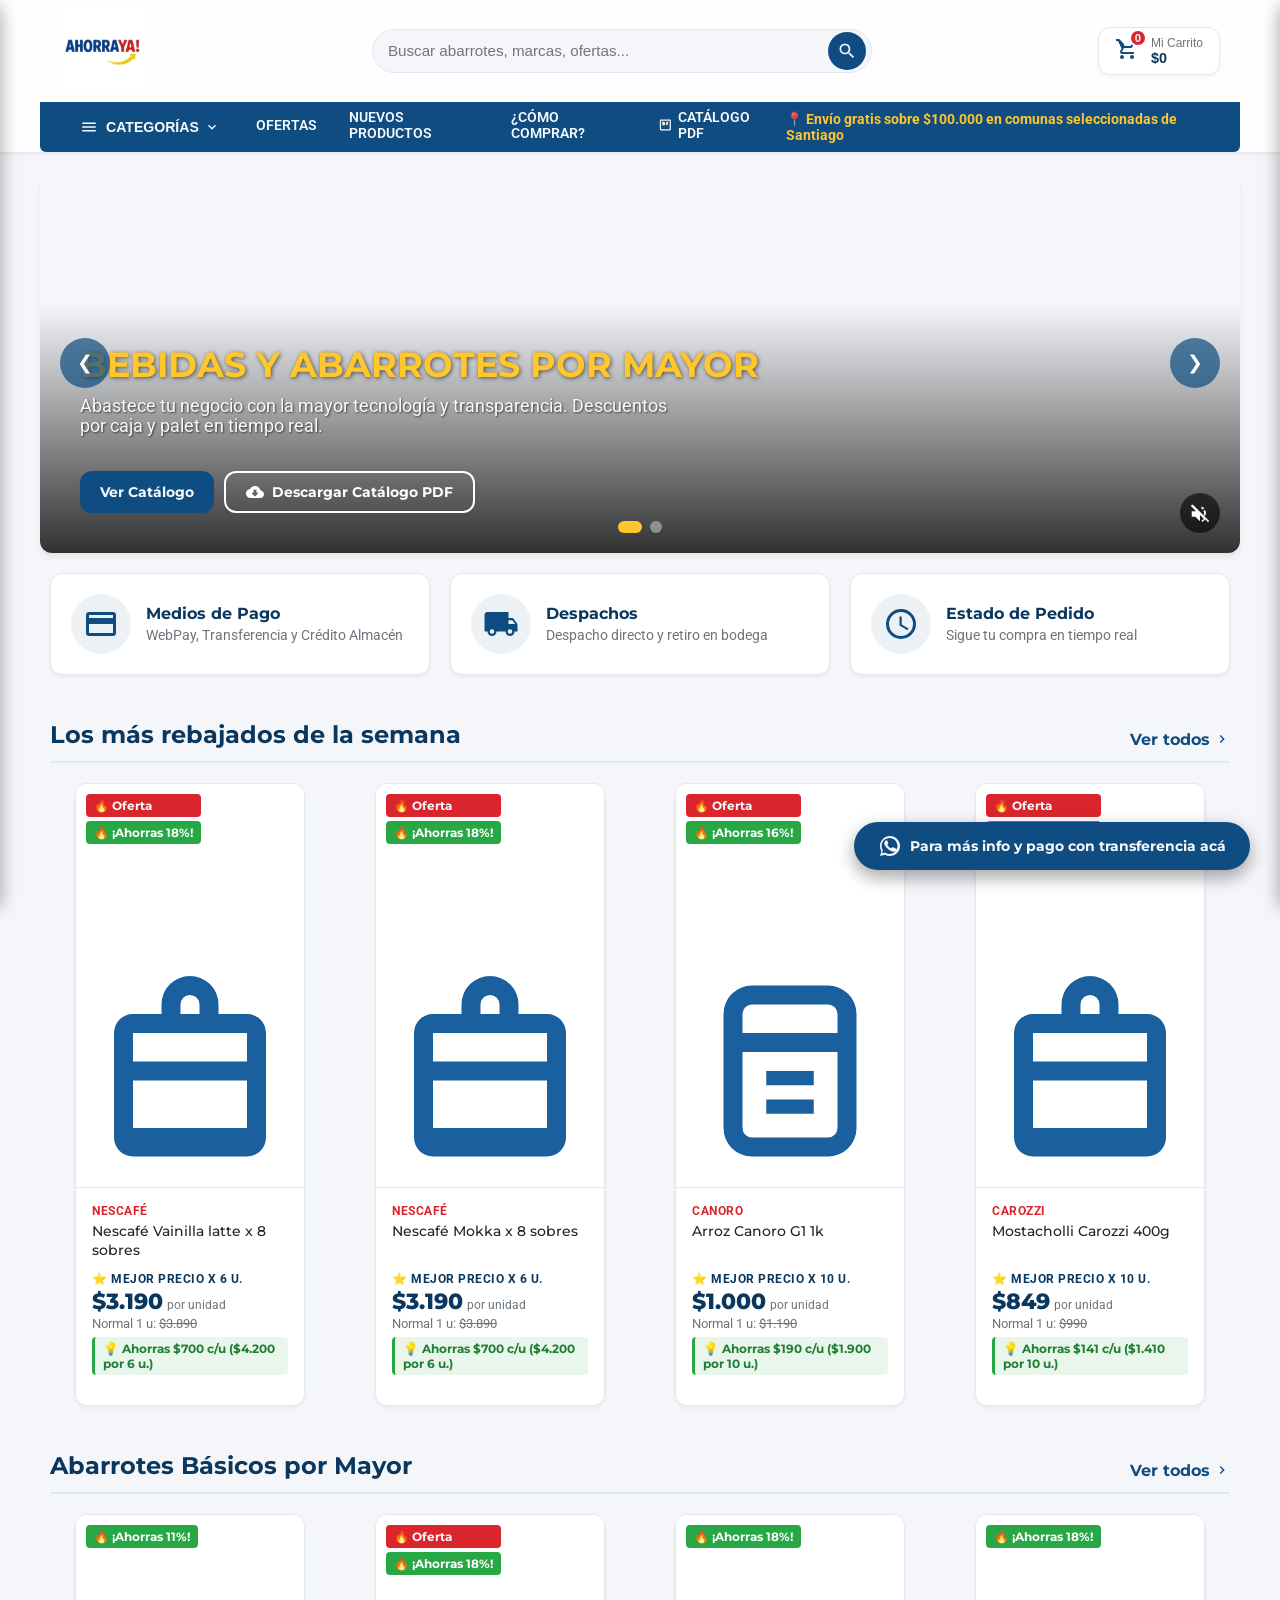
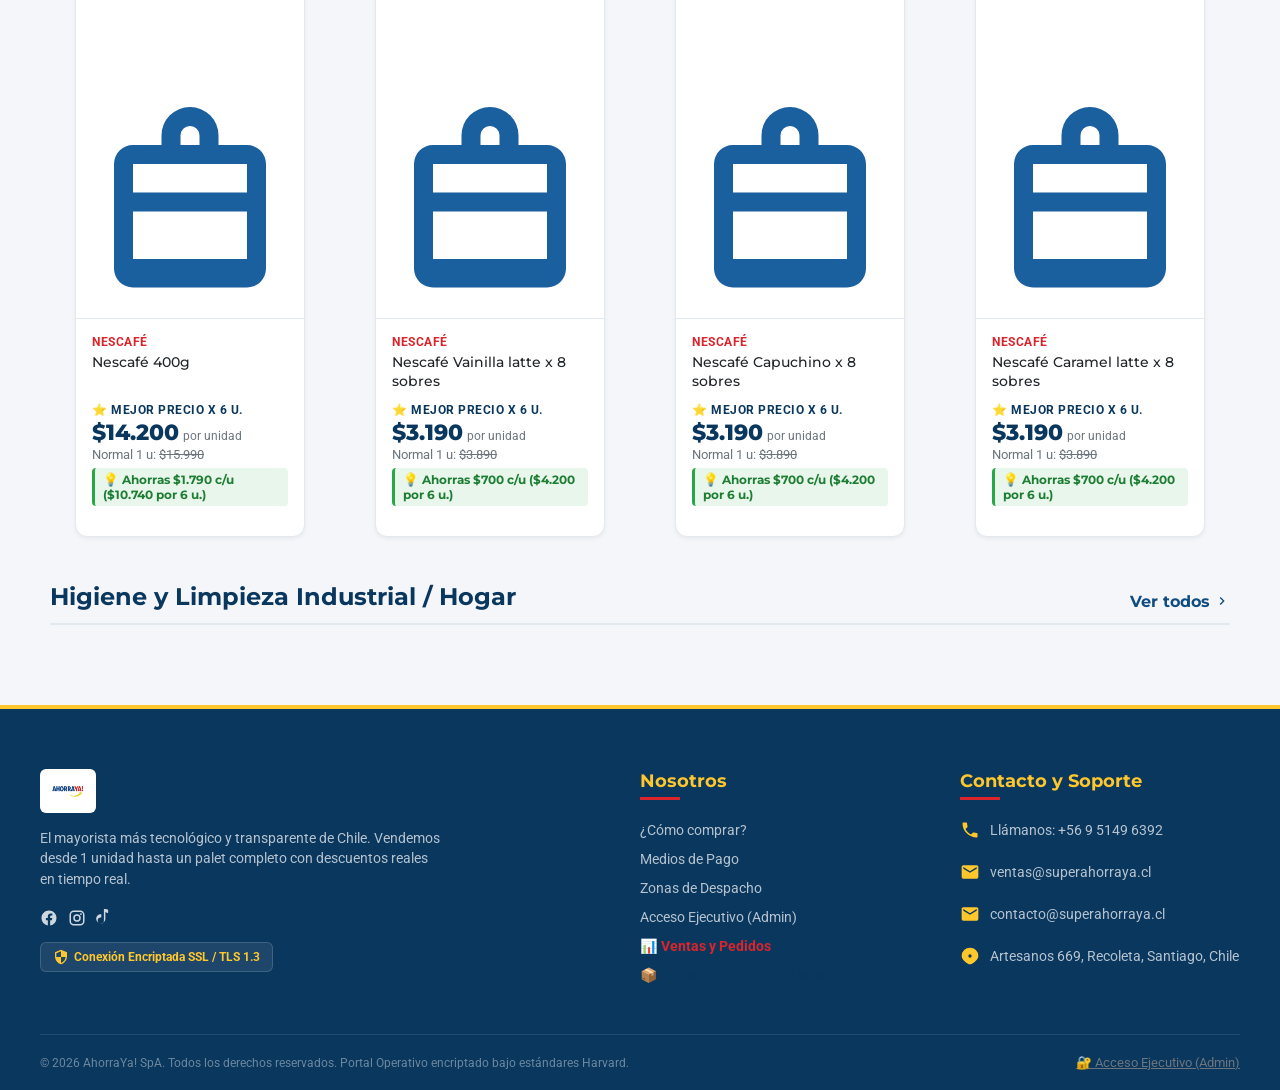
==== commit b04b070d: "Agregar categoria Productos Congelados ❄️ en navegacion y filtros de catalogo" ====
--- a/OneDrive - Falabella/Escritorio/ahorraya/index.html
+++ b/OneDrive - Falabella/Escritorio/ahorraya/index.html
@@ -80,6 +80,7 @@
                     <div class="dropdown-content" id="categoriesDropdown">
                         <a href="#" data-category="all">Ver Todo</a>
                         <a href="#" data-category="abarrotes">Abarrotes Básicos</a>
+                        <a href="#" data-category="congelados">Productos Congelados ❄️</a>
                         <a href="#" data-category="liquidos">Bebidas y Líquidos</a>
                         <a href="#" data-category="limpieza">Limpieza e Higiene</a>
                         <a href="#" data-category="lacteos">Lácteos y Fiambrería</a>
@@ -134,6 +135,7 @@
                 <div class="drawer-dropdown-content" id="drawerCategoriesContent" style="display: none; flex-direction: column;">
                     <a href="#" data-category="all" class="drawer-item">Ver Todo el Catálogo</a>
                     <a href="#" data-category="abarrotes" class="drawer-item">Abarrotes Básicos</a>
+                    <a href="#" data-category="congelados" class="drawer-item">Productos Congelados ❄️</a>
                     <a href="#" data-category="liquidos" class="drawer-item">Bebidas y Líquidos</a>
                     <a href="#" data-category="limpieza" class="drawer-item">Limpieza e Higiene</a>
                     <a href="#" data-category="lacteos" class="drawer-item">Lácteos y Fiambrería</a>
@@ -380,6 +382,11 @@
                                 Alimentos
                             </label>
                             <label class="filter-checkbox-label">
+                                <input type="checkbox" name="productTypeFilter" value="Congelados">
+                                <span class="checkbox-box"></span>
+                                Congelados ❄️
+                            </label>
+                            <label class="filter-checkbox-label">
                                 <input type="checkbox" name="productTypeFilter" value="Líquidos">
                                 <span class="checkbox-box"></span>
                                 Líquidos
@@ -413,6 +420,11 @@
                                 <input type="checkbox" name="categoryFilter" value="abarrotes">
                                 <span class="checkbox-box"></span>
                                 Abarrotes Básicos
+                            </label>
+                            <label class="filter-checkbox-label">
+                                <input type="checkbox" name="categoryFilter" value="congelados">
+                                <span class="checkbox-box"></span>
+                                Productos Congelados ❄️
                             </label>
                             <label class="filter-checkbox-label">
                                 <input type="checkbox" name="categoryFilter" value="liquidos">
@@ -1103,27 +1115,27 @@
                     <p style="margin-bottom: 20px; color: #64748B;">Selecciona tu medio de pago y completa tus datos para procesar tu orden.</p>
                     
                     <label style="font-weight: 700; font-size: 0.9rem; display: block; margin-bottom: 10px; color: var(--color-primary-dark);">1. Método de Pago *</label>
-                    <div class="payment-selection-cards">
-                        <!-- WebPay Card (Hidden temporarily until connected) -->
-                        <div class="payment-card" data-value="webpay" id="paymentCardWebpay" style="display: none;">
-                            <svg viewBox="0 0 24 24" width="30" height="30" fill="currentColor">
+                    <div class="payment-selection-cards" style="display: grid; grid-template-columns: 1fr 1fr; gap: 12px; margin-bottom: 20px;">
+                        <!-- Getnet Web Checkout Card -->
+                        <div class="payment-card active" data-value="getnet" id="paymentCardGetnet" style="cursor: pointer; padding: 14px; border: 2px solid var(--color-primary); border-radius: var(--border-radius-sm); text-align: center; background: #ffffff;">
+                            <svg viewBox="0 0 24 24" width="30" height="30" fill="currentColor" style="color: var(--color-primary); margin-bottom: 4px;">
                                 <path d="M20,4H4C2.89,4 2,4.89 2,6V18A2,2 0 0,0 4,20H20A2,2 0 0,0 22,18V6C22,4.89 21.1,4 20,4M20,18H4V12H20V18M20,8H4V6H20V8Z"/>
                             </svg>
-                            <span style="font-weight: 700; font-size: 0.9rem;">Tarjeta WebPay</span>
-                            <span style="font-size: 0.7rem; color: #64748B;">Débito / Crédito</span>
+                            <span style="font-weight: 700; font-size: 0.88rem; display: block;">Tarjeta Débito / Crédito</span>
+                            <span style="font-size: 0.72rem; color: #dc2626; font-weight: 700; display: block; margin-top: 2px;">💳 Getnet Web Checkout</span>
                         </div>
                         
-                        <!-- Transferencia Card (Active) -->
-                        <div class="payment-card active" data-value="transferencia" id="paymentCardTransferencia">
-                            <svg viewBox="0 0 24 24" width="30" height="30" fill="currentColor">
+                        <!-- Transferencia Card -->
+                        <div class="payment-card" data-value="transferencia" id="paymentCardTransferencia" style="cursor: pointer; padding: 14px; border: 1px solid var(--color-border); border-radius: var(--border-radius-sm); text-align: center; background: #ffffff;">
+                            <svg viewBox="0 0 24 24" width="30" height="30" fill="currentColor" style="color: #25D366; margin-bottom: 4px;">
                                 <path d="M12.004 2C6.48 2 2 6.48 2 12.004c0 1.91.536 3.693 1.47 5.21L2 22l4.928-1.295a9.92 9.92 0 0 0 5.076 1.393c5.524 0 10.004-4.48 10.004-10.004C22.008 6.48 17.528 2 12.004 2z"/>
                             </svg>
-                            <span style="font-weight: 700; font-size: 0.9rem;">Transferencia</span>
-                            <span style="font-size: 0.7rem; color: #64748B;">WhatsApp directo</span>
+                            <span style="font-weight: 700; font-size: 0.88rem; display: block;">Transferencia</span>
+                            <span style="font-size: 0.72rem; color: #166534; font-weight: 700; display: block; margin-top: 2px;">💬 Vale por WhatsApp</span>
                         </div>
                     </div>
                     
-                    <input type="hidden" id="checkPayment" value="transferencia">
+                    <input type="hidden" id="checkPayment" value="getnet">
                     
                     <label style="font-weight: 700; font-size: 0.9rem; display: block; margin-bottom: 10px; color: var(--color-primary-dark);">2. Datos de Despacho y Contacto</label>
                     
@@ -1151,7 +1163,7 @@
                                 <option value="retiro">Retiro en Sala de Ventas Recoleta (Gratis)</option>
                             </select>
                         </div>
-                        <div class="form-group full-width">
+                        <div class="form-group full-width" id="checkCommuneGroup">
                             <label for="checkCommune">Comuna de Despacho *</label>
                             <select id="checkCommune" required>
                                 <option value="">-- Selecciona tu Comuna de Despacho * --</option>
@@ -1171,7 +1183,7 @@
                                 <option value="OTRA">Otra Comuna (Fuera de Cobertura)</option>
                             </select>
                         </div>
-                        <div class="form-group full-width">
+                        <div class="form-group full-width" id="checkAddressGroup">
                             <label for="checkAddress">Dirección Exacta de Despacho *</label>
                             <input type="text" id="checkAddress" required placeholder="Ej: Artesanos 669, Depto 402">
                         </div>
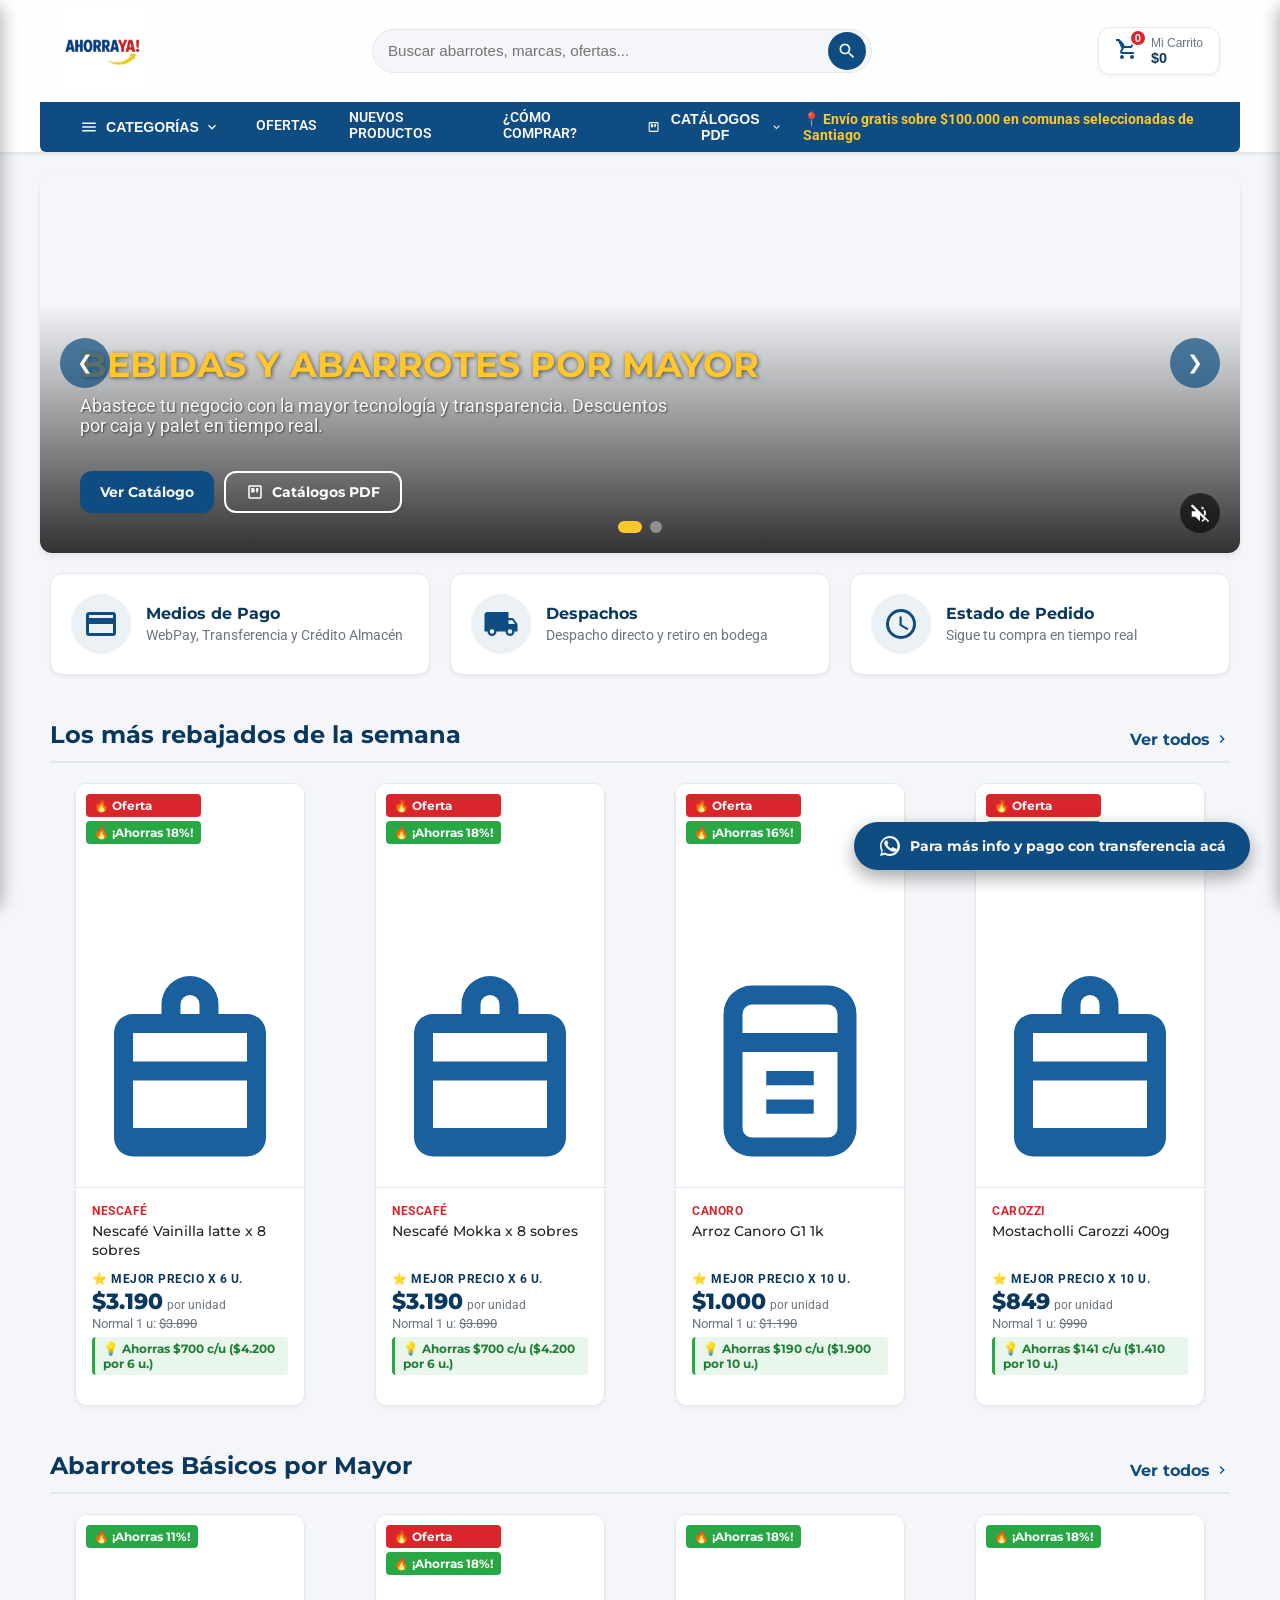
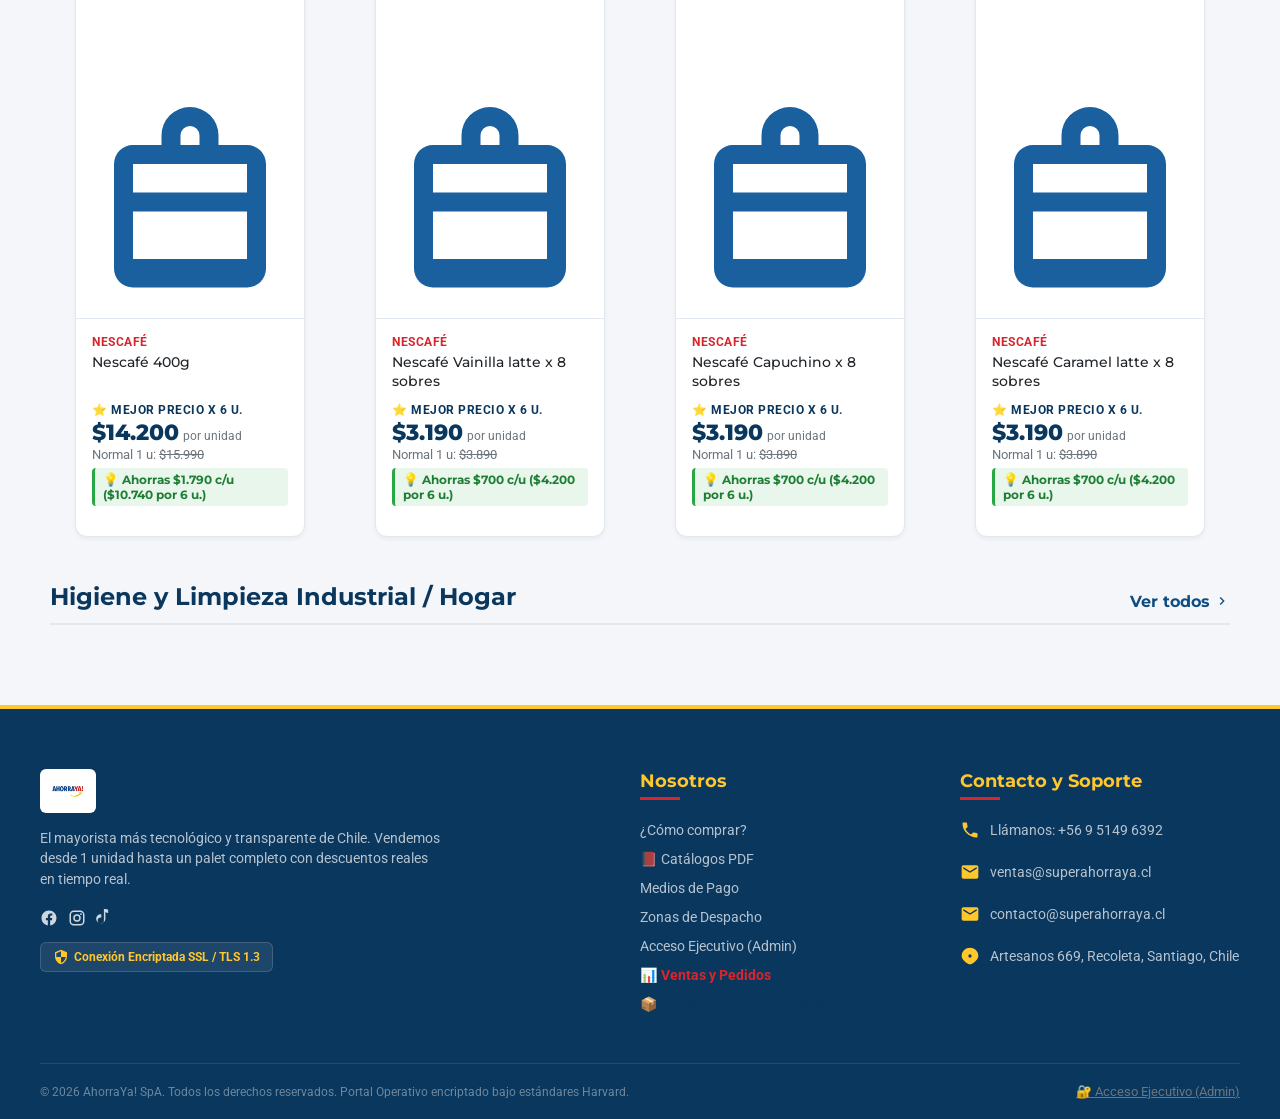
==== commit 64b8ab11: "Agregar catalogo Productos VF en PDF y actualizar zonas y condiciones de despacho" ====
--- a/OneDrive - Falabella/Escritorio/ahorraya/index.html
+++ b/OneDrive - Falabella/Escritorio/ahorraya/index.html
@@ -91,12 +91,34 @@
                 <a href="#" class="nav-link" id="navLinkOffers" data-view="offers">OFERTAS</a>
                 <a href="#" class="nav-link" id="navLinkNew" data-view="new">NUEVOS PRODUCTOS</a>
                 <a href="#" class="nav-link" id="navLinkHowToBuy">¿CÓMO COMPRAR?</a>
-                <a href="catalogo ahorraya.pdf" class="nav-link" target="_blank" rel="noopener noreferrer" style="display: inline-flex; align-items: center; gap: 5px;">
-                    <svg viewBox="0 0 24 24" width="16" height="16" fill="currentColor">
-                        <path d="M19 3H5C3.9 3 3 3.9 3 5V19C3 20.1 3.9 21 5 21H19C20.1 21 21 20.1 21 19V5C21 3.9 20.1 3 19 3M19 19H5V5H19V19M11.5 12H8.5V11H10.5V10H8.5V7.5H11.5V12M15.5 10H14.5V11H15.5C16 11 16.5 10.5 16.5 10V7.5C16.5 7 16 6.5 15.5 6.5H13.5V12.5H15.5V10M7 6.5H9.5C10 6.5 10.5 7 10.5 7.5V12.5H7V6.5Z"/>
-                    </svg>
-                    CATÁLOGO PDF
-                </a>
+                <div class="nav-dropdown" id="navPdfDropdown">
+                    <button class="nav-dropdown-btn" id="btnPdfDropdown">
+                        <svg viewBox="0 0 24 24" width="16" height="16" fill="currentColor" style="margin-right: 5px;">
+                            <path d="M19 3H5C3.9 3 3 3.9 3 5V19C3 20.1 3.9 21 5 21H19C20.1 21 21 20.1 21 19V5C21 3.9 20.1 3 19 3M19 19H5V5H19V19M11.5 12H8.5V11H10.5V10H8.5V7.5H11.5V12M15.5 10H14.5V11H15.5C16 11 16.5 10.5 16.5 10V7.5C16.5 7 16 6.5 15.5 6.5H13.5V12.5H15.5V10M7 6.5H9.5C10 6.5 10.5 7 10.5 7.5V12.5H7V6.5Z"/>
+                        </svg>
+                        CATÁLOGOS PDF
+                        <svg viewBox="0 0 24 24" width="16" height="16" class="dropdown-chevron">
+                            <path fill="currentColor" d="M7.41,8.58L12,13.17L16.59,8.58L18,10L12,16L6,10L7.41,8.58Z" />
+                        </svg>
+                    </button>
+                    <div class="dropdown-content pdf-dropdown-menu" id="pdfDropdownContent">
+                        <div class="pdf-dropdown-item">
+                            <div class="pdf-item-title">📕 Catálogo AhorraYa</div>
+                            <div class="pdf-item-actions">
+                                <a href="catalogo%20ahorraya.pdf" target="_blank" rel="noopener noreferrer" class="btn-pdf-action btn-pdf-view">👁️ Ver</a>
+                                <a href="catalogo%20ahorraya.pdf" download="catalogo ahorraya.pdf" class="btn-pdf-action btn-pdf-download">📥 Descargar</a>
+                            </div>
+                        </div>
+                        <div class="pdf-dropdown-divider"></div>
+                        <div class="pdf-dropdown-item">
+                            <div class="pdf-item-title">📄 Productos VF</div>
+                            <div class="pdf-item-actions">
+                                <a href="Productos%20VF%20(pdf).pdf" target="_blank" rel="noopener noreferrer" class="btn-pdf-action btn-pdf-view">👁️ Ver</a>
+                                <a href="Productos%20VF%20(pdf).pdf" download="Productos VF (pdf).pdf" class="btn-pdf-action btn-pdf-download">📥 Descargar</a>
+                            </div>
+                        </div>
+                    </div>
+                </div>
             </div>
 
             <!-- DYNAMIC EXECUTIVE ADMIN HEADER MENU -->
@@ -146,9 +168,30 @@
             <a href="#" class="drawer-item" id="mobileOffersLink">OFERTAS</a>
             <a href="#" class="drawer-item" id="mobileNewLink">NUEVOS PRODUCTOS</a>
             <a href="#" class="drawer-item" id="mobileHowToBuyLink">¿CÓMO COMPRAR?</a>
-            <a href="catalogo ahorraya.pdf" class="drawer-item" target="_blank" rel="noopener noreferrer" style="display: flex; align-items: center; gap: 8px;">
-                📕 CATÁLOGO PDF
-            </a>
+            <div class="drawer-dropdown">
+                <button class="drawer-dropdown-btn" id="drawerPdfBtn">
+                    📕 CATÁLOGOS PDF
+                    <svg viewBox="0 0 24 24" width="16" height="16" class="dropdown-chevron">
+                        <path fill="currentColor" d="M7.41,8.58L12,13.17L16.59,8.58L18,10L12,16L6,10L7.41,8.58Z" />
+                    </svg>
+                </button>
+                <div class="drawer-dropdown-content" id="drawerPdfContent" style="display: none; flex-direction: column;">
+                    <div class="drawer-pdf-group">
+                        <span class="drawer-pdf-title">📕 Catálogo AhorraYa</span>
+                        <div class="drawer-pdf-actions">
+                            <a href="catalogo%20ahorraya.pdf" target="_blank" rel="noopener noreferrer" class="btn-drawer-pdf">👁️ Ver</a>
+                            <a href="catalogo%20ahorraya.pdf" download="catalogo ahorraya.pdf" class="btn-drawer-pdf btn-drawer-pdf-download">📥 Descargar</a>
+                        </div>
+                    </div>
+                    <div class="drawer-pdf-group" style="margin-top: 10px;">
+                        <span class="drawer-pdf-title">📄 Productos VF</span>
+                        <div class="drawer-pdf-actions">
+                            <a href="Productos%20VF%20(pdf).pdf" target="_blank" rel="noopener noreferrer" class="btn-drawer-pdf">👁️ Ver</a>
+                            <a href="Productos%20VF%20(pdf).pdf" download="Productos VF (pdf).pdf" class="btn-drawer-pdf btn-drawer-pdf-download">📥 Descargar</a>
+                        </div>
+                    </div>
+                </div>
+            </div>
         </nav>
 
         <!-- Admin Executive Drawer Items (Hidden by default) -->
@@ -191,12 +234,12 @@
                             <p>Abastece tu negocio con la mayor tecnología y transparencia. Descuentos por caja y palet en tiempo real.</p>
                             <div class="hero-actions" style="display: flex; gap: 10px; justify-content: center; margin-top: 15px; flex-wrap: wrap;">
                                 <button class="btn btn-primary view-products-btn" data-category="all" style="margin: 0;">Ver Catálogo</button>
-                                <a href="catalogo ahorraya.pdf" class="btn btn-secondary" target="_blank" rel="noopener noreferrer" style="margin: 0; background-color: transparent; border: 2px solid white; color: white; display: inline-flex; align-items: center; gap: 8px;">
+                                <button class="btn btn-secondary btn-pdf-modal-trigger" id="btnHeroPdfCatalogs" style="margin: 0; background-color: transparent; border: 2px solid white; color: white; display: inline-flex; align-items: center; gap: 8px;">
                                     <svg viewBox="0 0 24 24" width="18" height="18" fill="currentColor">
-                                        <path d="M19.35 10.04C18.67 6.59 15.64 4 12 4 9.11 4 6.6 5.64 5.35 8.04 2.34 8.36 0 10.91 0 14c0 3.31 2.69 6 6 6h13c2.76 0 5-2.24 5-5 0-2.64-2.05-4.78-4.65-4.96zM17 13l-5 5-5-5h3V9h4v4h3z"/>
+                                        <path d="M19 3H5C3.9 3 3 3.9 3 5V19C3 20.1 3.9 21 5 21H19C20.1 21 21 20.1 21 19V5C21 3.9 20.1 3 19 3M19 19H5V5H19V19M11.5 12H8.5V11H10.5V10H8.5V7.5H11.5V12M15.5 10H14.5V11H15.5C16 11 16.5 10.5 16.5 10V7.5C16.5 7 16 6.5 15.5 6.5H13.5V12.5H15.5V10M7 6.5H9.5C10 6.5 10.5 7 10.5 7.5V12.5H7V6.5Z"/>
                                     </svg>
-                                    Descargar Catálogo PDF
-                                </a>
+                                    Catálogos PDF
+                                </button>
                             </div>
                         </div>
                     </div>
@@ -204,8 +247,8 @@
                     <div class="carousel-slide">
                         <img src="banner2.jpg" alt="Logística rápida para tu negocio" class="carousel-img" loading="lazy">
                         <div class="carousel-caption">
-                            <h2>DESPACHO A TODA LA REGIÓN</h2>
-                            <p>Envíos express en 24/48 horas directamente a tu almacén o domicilio.</p>
+                            <h2>DESPACHOS Y RETIRO EN TIENDA</h2>
+                            <p>Envíos en 48 a 72 horas a comunas seleccionadas de Santiago y retiro en tienda en 24 horas.</p>
                             <button class="btn btn-secondary" id="infoDespachoBtn">Más Información</button>
                         </div>
                     </div>
@@ -898,6 +941,7 @@
                 <h3>Nosotros</h3>
                 <ul>
                     <li><a href="#" class="btn-how-to-buy-trigger">¿Cómo comprar?</a></li>
+                    <li><a href="#" id="footerLinkPdfCatalogs">📕 Catálogos PDF</a></li>
                     <li><a href="#" id="footerLinkPayments">Medios de Pago</a></li>
                     <li><a href="#" id="footerLinkDelivery">Zonas de Despacho</a></li>
                     <li><a href="#" id="footerLinkAdmin">Acceso Ejecutivo (Admin)</a></li>
@@ -1042,35 +1086,68 @@
 
     <!-- Modal 3: Despachos y Logística -->
     <div class="modal-overlay" id="modalDelivery">
-        <div class="modal-card">
+        <div class="modal-card" style="max-width: 680px;">
             <div class="modal-header">
                 <h3>Zonas y Condiciones de Despacho</h3>
                 <button class="modal-close-btn">&times;</button>
             </div>
             <div class="modal-body">
-                <p>Nuestra red logística está optimizada para el movimiento de abarrotes en las 12 comunas habilitadas de Santiago (<strong>Estación Central, Maipú, Santiago, Recoleta, Providencia, Las Condes, Vitacura, La Reina, Conchalí, San Miguel, Lo Barnechea y Huechuraba</strong>):</p>
+                <p style="font-size: 0.92rem; line-height: 1.5; margin-bottom: 15px; color: var(--color-text-dark);">
+                    En esta primera etapa solo cubrimos algunas comunas de Santiago, las cuales se describen abajo e iremos avisando en la medida que se incorporen nuevas zonas. Para retiro en tienda puedes solicitar pedidos desde cualquier comuna.
+                </p>
+
                 <table class="delivery-table">
                     <thead>
                         <tr>
                             <th>Zona</th>
                             <th>Tiempo de Entrega</th>
-                            <th>Costo</th>
+                            <th>Costo y Condiciones</th>
                         </tr>
                     </thead>
                     <tbody>
                         <tr>
-                            <td>Comunas Habilitadas de Santiago</td>
-                            <td>24 - 48 Horas Hábiles</td>
-                            <td>Gratis > $100.000 / $3.990 menor valor</td>
+                            <td style="vertical-align: top;">
+                                <strong>Despacho a Domicilio</strong><br>
+                                <span style="font-size: 0.8rem; font-weight: 700; color: var(--color-primary-light);">Comunas Habilitadas:</span><br>
+                                <span style="font-size: 0.82rem; color: var(--color-text-dark); line-height: 1.4; display: block; margin-top: 2px;">
+                                    Estación Central, Maipú, Santiago, Recoleta, Providencia, Las Condes, Vitacura, La Reina, Conchalí, San Miguel, Lo Barnechea, Huechuraba
+                                </span>
+                            </td>
+                            <td style="vertical-align: top; font-size: 0.88rem; color: var(--color-text-dark);">
+                                ⏱️ <strong>48 a 72 hrs</strong><br>
+                                <small style="color: var(--color-text-muted);">De lunes a sábado</small>
+                            </td>
+                            <td style="vertical-align: top; font-size: 0.85rem;">
+                                <ul style="margin: 0; padding-left: 16px; line-height: 1.5; color: var(--color-text-dark);">
+                                    <li><strong>Compra mínima:</strong> $60.000</li>
+                                    <li><strong>Despacho gratis:</strong> sobre $100.000</li>
+                                    <li><strong>Delivery compras menores:</strong> $3.990</li>
+                                </ul>
+                            </td>
                         </tr>
                         <tr>
-                            <td>Retiro en Sala de Ventas (Recoleta)</td>
-                            <td>Mismo día (Listo en 2 horas)</td>
-                            <td>Siempre Gratis</td>
+                            <td style="vertical-align: top;">
+                                <strong>Retiro en Sala de Ventas (Recoleta)</strong><br>
+                                <small style="font-size: 0.8rem; color: var(--color-text-muted);">Disponible para pedidos desde cualquier comuna</small>
+                            </td>
+                            <td style="vertical-align: top; font-size: 0.88rem; color: var(--color-text-dark);">
+                                🏬 <strong>En 24 hrs</strong><br>
+                                <small style="color: var(--color-text-muted);">De lunes a viernes<br>10:00 a 17:00 hrs</small>
+                            </td>
+                            <td style="vertical-align: top; font-size: 0.88rem; color: var(--color-success); font-weight: 700;">
+                                🎉 Siempre gratis
+                            </td>
                         </tr>
                     </tbody>
                 </table>
-                <div class="modal-alert-box warning-alert">
+
+                <!-- Information box regarding physical store vs web orders -->
+                <div style="background-color: #eff6ff; border: 1px solid #93c5fd; border-radius: var(--border-radius-sm); padding: 14px 16px; margin: 15px 0; font-size: 0.85rem; color: #1e3a8a; line-height: 1.5;">
+                    📍 <strong>Información Importante sobre la Sala de Ventas:</strong><br>
+                    La información de la tienda física es únicamente de referencia y para agendar/coordinar el retiro de pedidos realizados en la página web. En la sala de ventas física presencial los precios son unitarios y únicos de sala. Todas las entregas de compras realizadas a través de la página web se entregan por despacho de transporte o retiro en tienda con previa coordinación.
+                </div>
+
+                <div class="modal-alert-box warning-alert" style="font-size: 0.84rem;">
                     ⚠️ <strong>Información importante:</strong> Los despachos de pallets requieren que la zona de descarga cuente con accesibilidad para camiones planos y transpaleta.
                 </div>
             </div>
@@ -1159,8 +1236,8 @@
                         <div class="form-group full-width">
                             <label for="checkMethod">Método de Despacho *</label>
                             <select id="checkMethod" required>
-                                <option value="domicilio">Despacho a Domicilio ($3.990 / Gratis sobre $100.000)</option>
-                                <option value="retiro">Retiro en Sala de Ventas Recoleta (Gratis)</option>
+                                <option value="domicilio">Despacho a Domicilio (Mínimo $60.000 | $3.990 / Gratis sobre $100.000)</option>
+                                <option value="retiro">Retiro en Sala de Ventas Recoleta (Gratis - Sin Mínimo)</option>
                             </select>
                         </div>
                         <div class="form-group full-width" id="checkCommuneGroup">
@@ -1402,6 +1479,56 @@
         </div>
     </div>
 
+    <!-- Modal 10: PDF Catalogs Selection -->
+    <div class="modal-overlay" id="modalPdfCatalogs">
+        <div class="modal-card" style="max-width: 500px;">
+            <div class="modal-header">
+                <h3>📄 Catálogos en PDF</h3>
+                <button class="modal-close-btn" id="btnClosePdfModal">&times;</button>
+            </div>
+            <div class="modal-body" style="padding: 20px;">
+                <p style="font-size: 0.9rem; color: var(--color-text-muted); margin-bottom: 20px;">
+                    Selecciona el catálogo que deseas visualizar en línea o descargar a tu dispositivo:
+                </p>
+                
+                <!-- Catalog 1: Catálogo AhorraYa -->
+                <div style="background: var(--color-bg-light); border: 1px solid var(--color-border); border-radius: var(--border-radius); padding: 16px; margin-bottom: 15px; display: flex; align-items: center; justify-content: space-between; flex-wrap: wrap; gap: 12px;">
+                    <div>
+                        <strong style="display: block; font-size: 1rem; color: var(--color-primary-dark); font-family: Montserrat;">📕 Catálogo AhorraYa</strong>
+                        <span style="font-size: 0.8rem; color: var(--color-text-muted);">Catálogo General de Productos (PDF)</span>
+                    </div>
+                    <div style="display: flex; gap: 8px;">
+                        <a href="catalogo%20ahorraya.pdf" target="_blank" rel="noopener noreferrer" class="btn btn-outline-sm" style="padding: 8px 14px; font-size: 0.85rem; display: inline-flex; align-items: center; gap: 5px;">
+                            👁️ Ver
+                        </a>
+                        <a href="catalogo%20ahorraya.pdf" download="catalogo ahorraya.pdf" class="btn btn-primary btn-outline-sm" style="padding: 8px 14px; font-size: 0.85rem; display: inline-flex; align-items: center; gap: 5px; background-color: var(--color-primary); color: white;">
+                            📥 Descargar
+                        </a>
+                    </div>
+                </div>
+
+                <!-- Catalog 2: Productos VF -->
+                <div style="background: var(--color-bg-light); border: 1px solid var(--color-border); border-radius: var(--border-radius); padding: 16px; display: flex; align-items: center; justify-content: space-between; flex-wrap: wrap; gap: 12px;">
+                    <div>
+                        <strong style="display: block; font-size: 1rem; color: var(--color-primary-dark); font-family: Montserrat;">📄 Productos VF</strong>
+                        <span style="font-size: 0.8rem; color: var(--color-text-muted);">Catálogo Productos VF (PDF)</span>
+                    </div>
+                    <div style="display: flex; gap: 8px;">
+                        <a href="Productos%20VF%20(pdf).pdf" target="_blank" rel="noopener noreferrer" class="btn btn-outline-sm" style="padding: 8px 14px; font-size: 0.85rem; display: inline-flex; align-items: center; gap: 5px;">
+                            👁️ Ver
+                        </a>
+                        <a href="Productos%20VF%20(pdf).pdf" download="Productos VF (pdf).pdf" class="btn btn-primary btn-outline-sm" style="padding: 8px 14px; font-size: 0.85rem; display: inline-flex; align-items: center; gap: 5px; background-color: var(--color-primary); color: white;">
+                            📥 Descargar
+                        </a>
+                    </div>
+                </div>
+            </div>
+            <div class="modal-footer" style="justify-content: flex-end;">
+                <button class="btn btn-secondary modal-close-action">Cerrar</button>
+            </div>
+        </div>
+    </div>
+
     <!-- JavaScript Bundle -->
     <script src="app.js?v=2.0"></script>
 </body>
--- a/OneDrive - Falabella/Escritorio/ahorraya/style.css
+++ b/OneDrive - Falabella/Escritorio/ahorraya/style.css
@@ -2648,4 +2648,95 @@
     }
 }
 
-
+/* PDF Catalogs Dropdown & Drawer Styling */
+.pdf-dropdown-menu {
+    min-width: 270px;
+    padding: 12px;
+}
+.pdf-dropdown-item {
+    display: flex;
+    flex-direction: column;
+    gap: 8px;
+}
+.pdf-item-title {
+    font-weight: 700;
+    font-size: 0.85rem;
+    color: var(--color-primary-dark);
+}
+.pdf-item-actions {
+    display: flex;
+    gap: 6px;
+}
+.btn-pdf-action {
+    flex: 1;
+    text-align: center;
+    padding: 6px 10px;
+    font-size: 0.8rem;
+    font-weight: 600;
+    border-radius: var(--border-radius-sm);
+    text-decoration: none;
+    transition: var(--transition-fast);
+}
+.btn-pdf-view {
+    background-color: var(--color-bg-light);
+    color: var(--color-primary-dark);
+    border: 1px solid var(--color-border);
+}
+.btn-pdf-view:hover {
+    background-color: var(--color-primary);
+    color: white;
+}
+.btn-pdf-download {
+    background-color: var(--color-primary);
+    color: white;
+}
+.btn-pdf-download:hover {
+    background-color: var(--color-primary-dark);
+}
+.pdf-dropdown-divider {
+    height: 1px;
+    background-color: var(--color-border);
+    margin: 10px 0;
+}
+
+/* Mobile Drawer PDF items */
+.drawer-pdf-group {
+    padding: 8px 20px;
+    display: flex;
+    flex-direction: column;
+    gap: 6px;
+}
+.drawer-pdf-title {
+    font-size: 0.85rem;
+    font-weight: 700;
+    color: var(--color-primary-light);
+}
+.drawer-pdf-actions {
+    display: flex;
+    gap: 8px;
+}
+.btn-drawer-pdf {
+    flex: 1;
+    text-align: center;
+    padding: 8px;
+    font-size: 0.8rem;
+    font-weight: 600;
+    border-radius: 6px;
+    text-decoration: none;
+    background: rgba(255,255,255,0.12);
+    color: white;
+}
+.btn-drawer-pdf:hover {
+    background: rgba(255,255,255,0.25);
+}
+.btn-drawer-pdf-download {
+    background: var(--color-accent);
+    color: var(--color-primary-dark);
+    font-weight: 700;
+}
+.btn-drawer-pdf-download:hover {
+    filter: brightness(1.1);
+}
+
+
+
